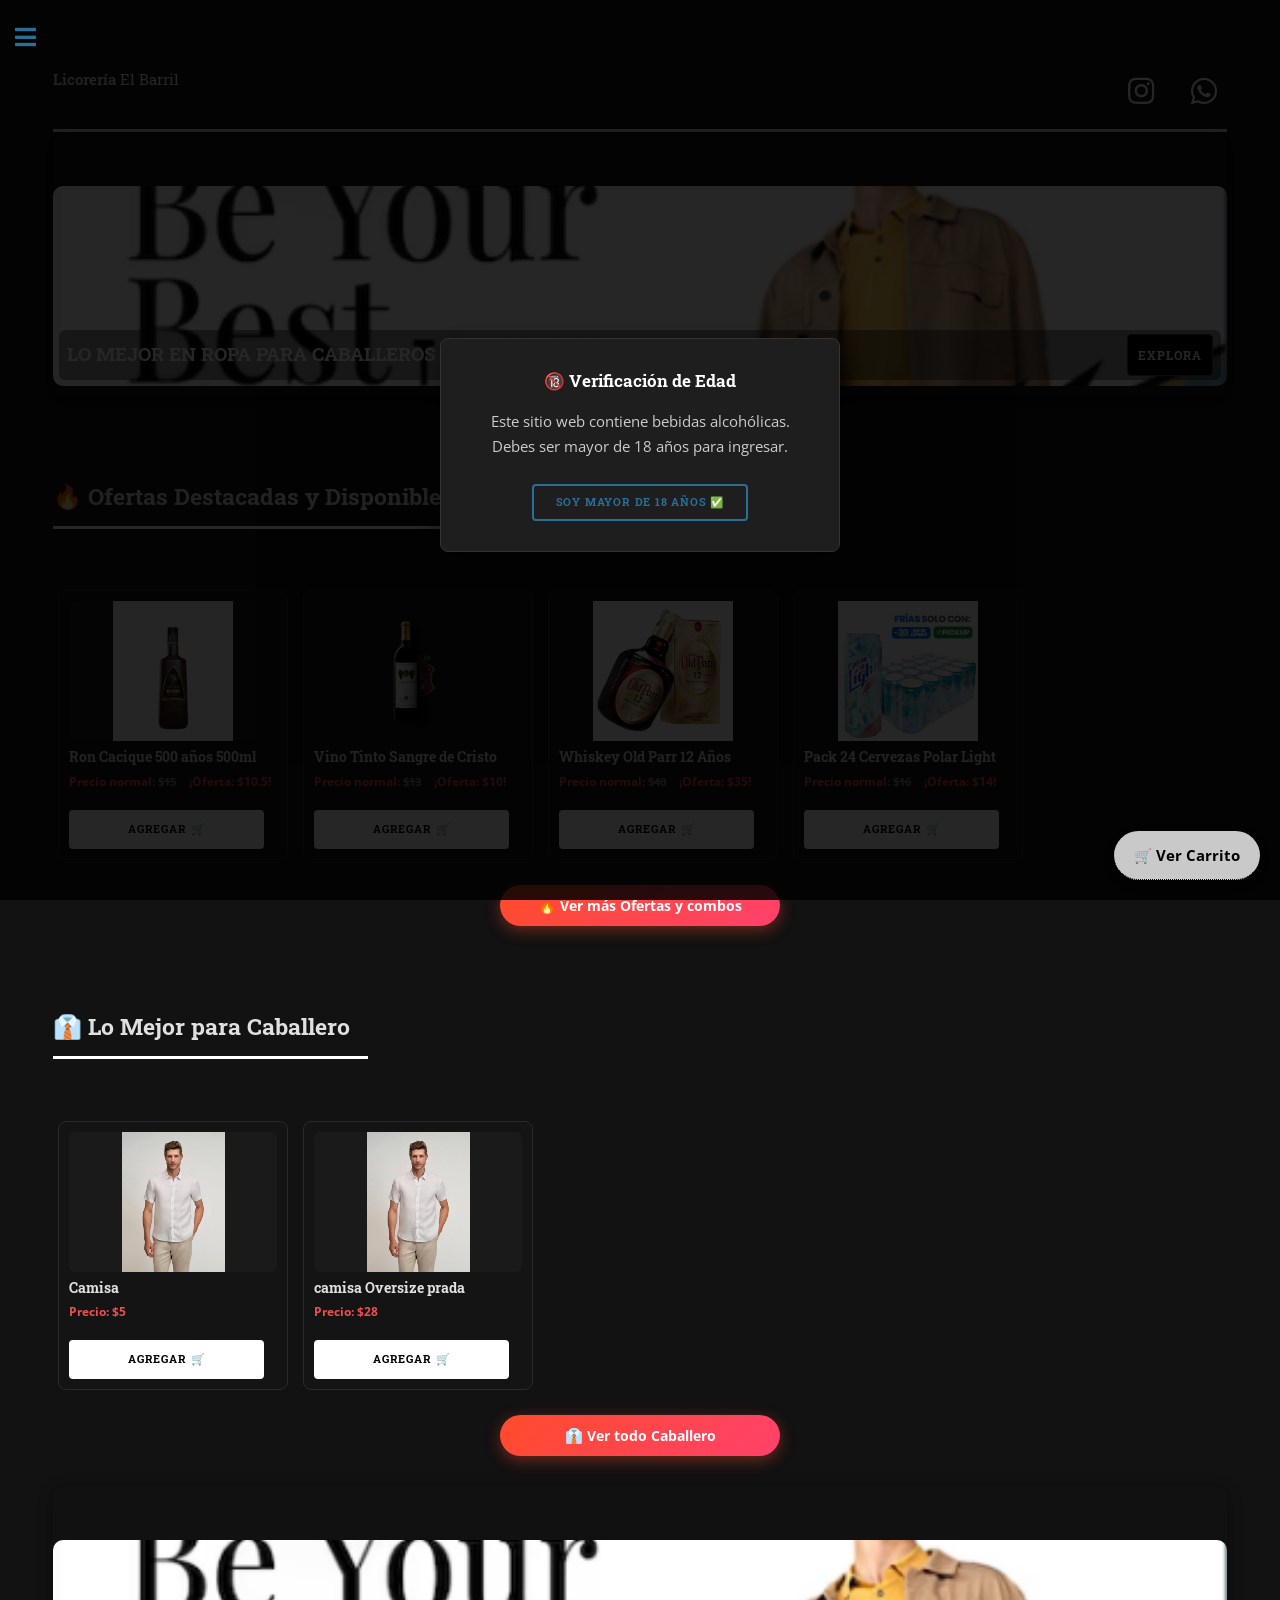
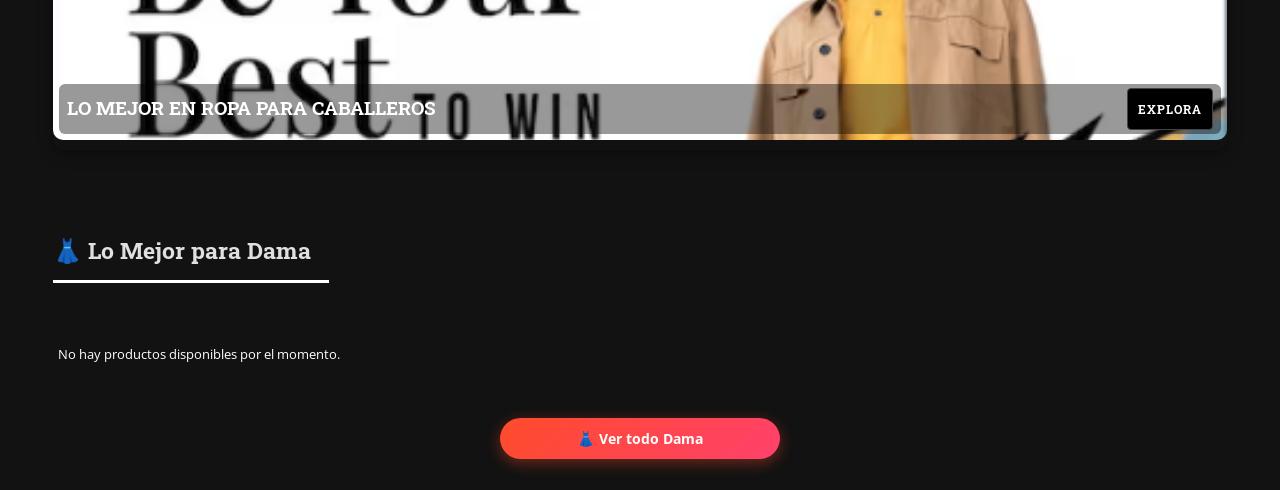
==== index.html @ e1367940 "Actualización de mi tienda" ====
<!DOCTYPE HTML>
<!--
    Editorial by HTML5 UP
    html5up.net | @ajlkn
    Free for personal and commercial use under the CCA 3.0 license (html5up.net/license)
-->
<html>
    <head>
        <title>Licorería El Barril| Catálogo Principal</title>
        <meta charset="utf-8" />
        <meta name="viewport" content="width=device-width, initial-scale=1, user-scalable=no" />
        <link rel="stylesheet" href="assets/css/main.css" />
        <link rel="stylesheet" href="assets/css/custom.css" />
    </head>
    <body class="is-preload">

        <!-- Wrapper -->
            <div id="wrapper">

                <!-- Main -->
                    <div id="main">
                        <div class="inner">

                            <!-- Header -->
                               <header id="header">
    <a href="index.html" class="logo"><strong>Licorería</strong> El Barril</a>
    <ul class="icons">
        <!-- Reemplaza el link de abajo con el de tu Instagram -->
        <li><a href="https://www.instagram.com/blledd.21/" target="_blank" class="icon brands fa-instagram"><span class="label">Instagram</span></a></li>
        <!-- Reemplaza el número con el formato internacional sin el + -->
        <li><a href="https://wa.me/584249081574" target="_blank" class="icon brands fa-whatsapp"><span class="label">WhatsApp</span></a></li>
    </ul>
</header>

                            <!-- Carrito Flotante -->
                            <a href="carrito.html" class="btn-carrito-flotante">
                                🛒 Ver Carrito
                            </a>
                              
                              <!-- bilboard banner de arriba  -->

                              <!-- Billboard Principal Desplazable -->
<section class="billboard-container" id="billboard-principal">
    <div class="billboard-track">
        <!-- Banner 1 -->
        <div class="billboard-slide">
            <img src="images/banner_camisa_uno.png" alt="Lo mejor para el hogar">
            <div class="billboard-content">
                <h2 class="billboard-titulo-personalizado">LO MEJOR EN ROPA PARA CABALLEROS</h2>
                <a href="index.html?cat=caballero-camisas" class="button billboard-btn-personalizado">EXPLORA</a>
            </div>
        </div>
        <!-- Banner 2 -->
        <div class="billboard-slide">
            <img src="images/pic02.jpg" alt="Nuevas Ofertas">
            <div class="billboard-content">
                <h2 class="billboard-titulo-personalizado">OFERTAS Y COMBOS</h2>
                <a href="#catalogo" class="button billboard-btn-personalizado">VER MÁS</a>
            </div>
        </div>
    </div>
</section>

<!-- ========================================== -->
<!-- PANEL DE FILTROS DESPLEGABLE -->
<!-- ========================================== -->
<section id="panel-filtros-categoria" style="display: none;">
    <!-- Botón para desplegar/ocultar los filtros -->
    <button id="btn-toggle-filtros">
        <span>⚙️ Filtrar resultados</span>
        <span id="icono-flecha">▼</span>
    </button>

    <!-- Contenedor interno de los selects -->
    <div id="caja-selects-filtros">
        <h3 id="titulo-categoria-activa">👕 Filtrando categoría</h3>
        <div class="filtros-grid">
            
            <!-- Filtro por Precio -->
            <div class="filtro-grupo">
                <label>Precio:</label>
                <select id="filtro-precio">
                    <option value="todos">Todos los precios</option>
                    <option value="bajo">Menos de $20</option>
                    <option value="medio">$20 - $50</option>
                    <option value="alto">Más de $50</option>
                </select>
            </div>

            <!-- Filtro por Marca -->
            <div class="filtro-grupo">
                <label>Marca:</label>
                <select id="filtro-marca">
                    <option value="todas">Todas las marcas</option>
                    <option value="zara">Zara</option>
                    <option value="nike">Nike</option>
                    <option value="levis">Levi's</option>
                </select>
            </div>

            <!-- Filtro por Color -->
            <div class="filtro-grupo">
                <label>Color:</label>
                <select id="filtro-color">
                    <option value="todos">Todos los colores</option>
                    <option value="blanco">Blanco</option>
                    <option value="negro">Negro</option>
                    <option value="azul">Azul</option>
                </select>
            </div>

        </div>
    </div>
</section>
                        
                            <!-- SECCIÓN PRINCIPAL: CATÁLOGO DE OFERTAS (Directo al grano) -->
                           <section class="seccion-carrusel-home"> 
                                <header class="major">
                                    <h2>🔥 Ofertas Destacadas y combos</h2>
                                </header>
                                <!-- Contenedor con la clase para carrusel horizontal -->
                                <div class="carrusel-productos-container">
                                    <div class="posts" id="contenedor-ofertas">
                                        <!-- Los productos se cargarán automáticamente desde render.js y productos.js -->
                                    </div>
                                </div>
                                <!-- BOTÓN DE VER MÁS -->
                                <div id="seccion-ver-mas" style="text-align: center; margin: 40px 0; display: none;">
                                    <a href="index.html?cat=ofertas" class="btn-respirar-fuerte">🔥 Ver más Ofertas y combos</a>
                                 </div>
                            </section>





                        <!-- SECCIÓN 2A: CARRUSEL DE CABALLERO -->
<section class="seccion-carrusel-home">
    <header class="major">
        <h2>👔 Lo Mejor para Caballero</h2>
    </header>
    <div class="carrusel-productos-container">
        <div class="posts" id="contenedor-caballero-camisas">
            <!-- Productos de caballero -->
        </div>
    </div>
    <div style="text-align: center; margin: 40px 0;">
        <a href="index.html?cat=caballero" class="btn-respirar-fuerte">👔 Ver todo Caballero</a>
    </div>
</section>


    <!-- Billboard Principal Desplazable SEGUNDA SECCION -->
<section class="billboard-container" id="billboard-principal">
    <div class="billboard-track">
        <!-- Banner 1 -->
        <div class="billboard-slide">
            <img src="images/banner_camisa_uno.png" alt="Lo mejor para el hogar">
            <div class="billboard-content">
                <h2 class="billboard-titulo-personalizado">LO MEJOR EN ROPA PARA CABALLEROS</h2>
                <a href="index.html?cat=caballero-camisas" class="button billboard-btn-personalizado">EXPLORA</a>
            </div>
        </div>
        <!-- Banner 2 -->
        <div class="billboard-slide">
            <img src="images/pic02.jpg" alt="Nuevas Ofertas">
            <div class="billboard-content">
                <h2 class="billboard-titulo-personalizado">OFERTAS Y COMBOS</h2>
                <a href="#catalogo" class="button billboard-btn-personalizado">VER MÁS</a>
            </div>
        </div>
    </div>
</section>

<!-- SECCIÓN 2B: CARRUSEL DE DAMA -->
<section class="seccion-carrusel-home">
    <header class="major">
        <h2>👗 Lo Mejor para Dama</h2>
    </header>
    <div class="carrusel-productos-container">
        <div class="posts" id="contenedor-dama-camisas">
            <!-- Productos de dama -->
        </div>
    </div>
    <div style="text-align: center; margin: 40px 0;">
        <a href="index.html?cat=dama" class="btn-respirar-fuerte">👗 Ver todo Dama</a>
    </div>
</section>

                        </div>
                    </div>

                    

                <!-- Sidebar -->
                    <div id="sidebar">
                        <div class="inner">

                            <!-- Search -->
                                <section id="search" class="alt">
                                    <form method="post" action="#">
                                        <input type="text" name="query" id="query" placeholder="Buscar rones, vinos, cervezas..." />
                                    </form>
                                </section>

                            <!-- Menu -->
                              <nav id="menu">
    <header class="major">
        <h2>Menú</h2>
    </header>
    <ul>
        <li><a href="index.html">Inicio / Todo</a></li>
        
        <!-- Categoría CABALLERO -->
        <li>
            <span class="opener">Caballero 👔</span>
            <ul>
                <li><a href="index.html?cat=caballero-camisas">Camisas</a></li>
                <li><a href="index.html?cat=caballero-zapatos">Zapatos</a></li>
                <li><a href="index.html?cat=caballero-sueteres">Suéteres</a></li>
                <li><a href="index.html?cat=caballero-accesorios">Accesorios</a></li>
                <li><a href="index.html?cat=caballero">Ver todo Caballero</a></li>
            </ul>
        </li>

        <!-- Categoría DAMA -->
        <li>
            <span class="opener">Dama 👗</span>
            <ul>
                <li><a href="index.html?cat=dama-camisas">Camisas / Blusas</a></li>
                <li><a href="index.html?cat=dama-zapatos">Zapatos</a></li>
                <li><a href="index.html?cat=dama-sueteres">Suéteres</a></li>
                <li><a href="index.html?cat=dama-accesorios">Accesorios</a></li>
                <li><a href="index.html?cat=dama">Ver todo Dama</a></li>
            </ul>
        </li>

        <!-- Otras Categorías -->
        <li>
            <span class="opener">Licores y Bebidas</span>
            <ul>
                <li><a href="index.html?cat=ofertas">🔥 Ofertas y Combos</a></li>
                <li><a href="index.html?cat=rones">Rones</a></li>
                <li><a href="index.html?cat=whiskeys">Whiskeys</a></li>
                <li><a href="index.html?cat=cervezas">Cervezas</a></li>
                <li><a href="index.html?cat=vinos">Vinos</a></li>
                <li><a href="index.html?cat=licores">📦 Ver todo Licores</a></li>
            </ul>
        </li>

        <li><a href="carrito.html">Ver Carrito 🛒</a></li>
    </ul>
</nav>
                            <!-- Section: Contacto Rápido -->
                               <section>
    <header class="major">
        <h2>Contacto Directo</h2>
    </header>
    <p>¿Tienes dudas? Escríbenos y te asesoramos al instante.</p>
    <ul class="contact">
        <!-- Correo -->
        <li class="icon solid fa-envelope">
            <a href="mailto:ventas@licoleria.com">ventas@licoleria.com</a>
        </li>
        <!-- Teléfono que abre WhatsApp -->
        <li class="icon solid fa-phone">
            <a href="https://wa.me/584249081574" target="_blank">+58 (424) 9081574</a>
        </li>
        <!-- Dirección que abre Google Maps -->
        <li class="icon solid fa-home">
            <a href="https://maps.app.goo.gl/TU_ENLACE_AQUI" target="_blank">
                Local Comercial, Av. Principal, Venezuela
            </a>
        </li>
    </ul>
</section>
                                
                            <!-- Footer -->
                                <footer id="footer">
                                    <p class="copyright">&copy; Licorería El Barril. Todos los derechos reservados.</p>
                                </footer>

                        </div>
                    </div>

            </div>

        <!-- Scripts -->
            <script src="assets/js/jquery.min.js"></script>
            <script src="assets/js/browser.min.js"></script>
            <script src="assets/js/breakpoints.min.js"></script>
            <script src="assets/js/util.js"></script>
            <script src="assets/js/main.js"></script>
            <script src="assets/js/productos.js"></script>
            <script src="assets/js/carrusel_pc.js"></script>
            <script src="assets/js/render.js"></script>
            <script src="assets/js/filtros.js"></script>
			<script src="assets/js/buscador.js"></script>
            <script src="assets/js/carrito.js"></script>


<!-- VENTANA MODAL DE MAYOR DE EDAD (INICIO) -->
<div id="modal-edad-inicio" class="modal-overlay" ; position: fixed; top: 0; left: 0; width: 100%; height: 100%; background: rgba(0,0,0,0.85); z-index: 9999; justify-content: center; align-items: center;">
    <div class="modal-contenido" style="background: #1e1e1e; padding: 30px; border-radius: 8px; text-align: center; max-width: 400px; width: 90%; border: 1px solid #333;">
        <h3 style="color: #fff; margin-bottom: 15px;">🔞 Verificación de Edad</h3>
        <p style="color: #ccc; font-size: 0.95rem; margin-bottom: 25px;">
            Este sitio web contiene bebidas alcohólicas. Debes ser mayor de 18 años para ingresar.
        </p>
        <button onclick="verificarEdadOk()">Soy mayor de 18 años ✅</button>
    </div>
</div>


<!-- VENTANA MODAL DE DETALLES -->
<div id="modal-producto" class="modal-overlay" style="display: none;">
    <div class="modal-contenido">
        <button id="cerrar-modal" class="btn-cerrar">&times;</button>
        <div class="modal-body-grid">
            <!-- Sección de Galería de Imágenes -->
            <div class="modal-galeria">
                <div class="modal-imagen-principal">
                   <img id="modal-img" class="img-modal-detalle" src="" alt="Producto" />
                </div>
                <!-- Contenedor para las miniaturas de otras fotos -->
                <div id="modal-miniaturas" class="modal-miniaturas-container" style="display: flex; gap: 8px; margin-top: 10px; overflow-x: auto;">
                    <!-- Las miniaturas adicionales se inyectarán aquí por JavaScript -->
                </div>
            </div>
            <!-- Sección de Información -->
            <div class="modal-info">
                <h2 id="modal-titulo"></h2>
                <p id="modal-descripcion"></p>
                <ul id="modal-detalles"></ul>
                <p id="modal-precio" class="precio-producto"></p>
                <ul class="actions">
                    <li><button id="modal-btn-comprar" class="btn-comprar">Agregar 🛒</button></li>
                </ul>
            </div>
        </div>
    </div>
</div>

    </body>
</html>
---- assets/css/main.css ----
@import url(fontawesome-all.min.css);
@import url("https://fonts.googleapis.com/css?family=Open+Sans:400,600,400italic,600italic|Roboto+Slab:400,700");
/*
	Editorial by HTML5 UP
	html5up.net | @ajlkn
	Free for personal and commercial use under the CCA 3.0 license (html5up.net/license)
*/
html, body, div, span, applet, object,
iframe, h1, h2, h3, h4, h5, h6, p, blockquote,
pre, a, abbr, acronym, address, big, cite,
code, del, dfn, em, img, ins, kbd, q, s, samp,
small, strike, strong, sub, sup, tt, var, b,
u, i, center, dl, dt, dd, ol, ul, li, fieldset,
form, label, legend, table, caption, tbody,
tfoot, thead, tr, th, td, article, aside,
canvas, details, embed, figure, figcaption,
footer, header, hgroup, menu, nav, output, ruby,
section, summary, time, mark, audio, video {
  margin: 0;
  padding: 0;
  border: 0;
  font-size: 100%;
  font: inherit;
  vertical-align: baseline; }

article, aside, details, figcaption, figure,
footer, header, hgroup, menu, nav, section {
  display: block; }

body {
  line-height: 1; }

ol, ul {
  list-style: none; }

blockquote, q {
  quotes: none; }
  blockquote:before, blockquote:after, q:before, q:after {
    content: '';
    content: none; }

table {
  border-collapse: collapse;
  border-spacing: 0; }

body {
  -webkit-text-size-adjust: none; }

mark {
  background-color: transparent;
  color: inherit; }

input::-moz-focus-inner {
  border: 0;
  padding: 0; }

input, select, textarea {
  -moz-appearance: none;
  -webkit-appearance: none;
  -ms-appearance: none;
  appearance: none; }

/* Basic */
@-ms-viewport {
  width: device-width; }

body {
  -ms-overflow-style: scrollbar; }

@media screen and (max-width: 480px) {
  html, body {
    min-width: 320px; } }

html {
  box-sizing: border-box; }

*, *:before, *:after {
  box-sizing: inherit; }

body {
  background: #121212; }
  body.is-preload *, body.is-preload *:before, body.is-preload *:after, body.is-resizing *, body.is-resizing *:before, body.is-resizing *:after {
    -moz-animation: none !important;
    -webkit-animation: none !important;
    -ms-animation: none !important;
    animation: none !important;
    -moz-transition: none !important;
    -webkit-transition: none !important;
    -ms-transition: none !important;
    transition: none !important; }

/* Type */
body, input, select, textarea {
  color: #ffffff;
  font-family: "Open Sans", sans-serif;
  font-size: 13pt;
  font-weight: 400;
  line-height: 1.65; }
  @media screen and (max-width: 1680px) {
    body, input, select, textarea {
      font-size: 11pt; } }
  @media screen and (max-width: 1280px) {
    body, input, select, textarea {
      font-size: 10pt; } }
  @media screen and (max-width: 360px) {
    body, input, select, textarea {
      font-size: 9pt; } }

a {
  -moz-transition: color 0.2s ease-in-out, border-bottom-color 0.2s ease-in-out;
  -webkit-transition: color 0.2s ease-in-out, border-bottom-color 0.2s ease-in-out;
  -ms-transition: color 0.2s ease-in-out, border-bottom-color 0.2s ease-in-out;
  transition: color 0.2s ease-in-out, border-bottom-color 0.2s ease-in-out;
  border-bottom: dotted 1px;
  color: #2a6f97;
  text-decoration: none; }
  a:hover {
    border-bottom-color: #f56a6a;
    color: #f56a6a !important; }
    a:hover strong {
      color: inherit; }

      /* Cambiar la línea superior del contenido principal a azul */
#main > div > header:first-child,
#main > .inner > header:first-child,
.box header {
    border-bottom: solid 3px #cfd8dd !important; /* O usa border-top si está arriba del todo */
}

strong, b {
  color: #e0e0e0;
  font-weight: 600; }

em, i {
  font-style: italic; }

p {
  margin: 0 0 2em 0; }

h1, h2, h3, h4, h5, h6 {
  color: #e0e0e0;
  font-family: "Roboto Slab", serif;
  font-weight: 700;
  line-height: 1.5;
  margin: 0 0 1em 0; }
  h1 a, h2 a, h3 a, h4 a, h5 a, h6 a {
    color: inherit;
    text-decoration: none;
    border-bottom: 0; }

h1 {
  font-size: 4em;
  margin: 0 0 0.5em 0;
  line-height: 1.3; }

h2 {
  font-size: 1.75em; }

h3 {
  font-size: 1.25em; }

h4 {
  font-size: 1.1em; }

h5 {
  font-size: 0.9em; }

h6 {
  font-size: 0.7em; }

@media screen and (max-width: 1680px) {
  h1 {
    font-size: 3.5em; } }

@media screen and (max-width: 980px) {
  h1 {
    font-size: 3.25em; } }

@media screen and (max-width: 736px) {
  h1 {
    font-size: 2em;
    line-height: 1.4; }
  h2 {
    font-size: 1.5em; } }

sub {
  font-size: 0.8em;
  position: relative;
  top: 0.5em; }

sup {
  font-size: 0.8em;
  position: relative;
  top: -0.5em; }

blockquote {
  border-left: solid 3px rgba(210, 215, 217, 0.75);
  font-style: italic;
  margin: 0 0 2em 0;
  padding: 0.5em 0 0.5em 2em; }

code {
  background: rgba(230, 235, 237, 0.25);
  border-radius: 0.375em;
  border: solid 1px rgba(210, 215, 217, 0.75);
  font-family: "Courier New", monospace;
  font-size: 0.9em;
  margin: 0 0.25em;
  padding: 0.25em 0.65em; }

pre {
  -webkit-overflow-scrolling: touch;
  font-family: "Courier New", monospace;
  font-size: 0.9em;
  margin: 0 0 2em 0; }
  pre code {
    display: block;
    line-height: 1.75;
    padding: 1em 1.5em;
    overflow-x: auto; }

hr {
  border: 0;
  border-bottom: solid 1px rgba(210, 215, 217, 0.75);
  margin: 2em 0; }
  hr.major {
    margin: 3em 0; }

.align-left {
  text-align: left; }

.align-center {
  text-align: center; }

.align-right {
  text-align: right; }

/* Row */
.row {
  display: flex;
  flex-wrap: wrap;
  box-sizing: border-box;
  align-items: stretch; }
  .row > * {
    box-sizing: border-box; }
  .row.gtr-uniform > * > :last-child {
    margin-bottom: 0; }
  .row.aln-left {
    justify-content: flex-start; }
  .row.aln-center {
    justify-content: center; }
  .row.aln-right {
    justify-content: flex-end; }
  .row.aln-top {
    align-items: flex-start; }
  .row.aln-middle {
    align-items: center; }
  .row.aln-bottom {
    align-items: flex-end; }
  .row > .imp {
    order: -1; }
  .row > .col-1 {
    width: 8.33333%; }
  .row > .off-1 {
    margin-left: 8.33333%; }
  .row > .col-2 {
    width: 16.66667%; }
  .row > .off-2 {
    margin-left: 16.66667%; }
  .row > .col-3 {
    width: 25%; }
  .row > .off-3 {
    margin-left: 25%; }
  .row > .col-4 {
    width: 33.33333%; }
  .row > .off-4 {
    margin-left: 33.33333%; }
  .row > .col-5 {
    width: 41.66667%; }
  .row > .off-5 {
    margin-left: 41.66667%; }
  .row > .col-6 {
    width: 50%; }
  .row > .off-6 {
    margin-left: 50%; }
  .row > .col-7 {
    width: 58.33333%; }
  .row > .off-7 {
    margin-left: 58.33333%; }
  .row > .col-8 {
    width: 66.66667%; }
  .row > .off-8 {
    margin-left: 66.66667%; }
  .row > .col-9 {
    width: 75%; }
  .row > .off-9 {
    margin-left: 75%; }
  .row > .col-10 {
    width: 83.33333%; }
  .row > .off-10 {
    margin-left: 83.33333%; }
  .row > .col-11 {
    width: 91.66667%; }
  .row > .off-11 {
    margin-left: 91.66667%; }
  .row > .col-12 {
    width: 100%; }
  .row > .off-12 {
    margin-left: 100%; }
  .row.gtr-0 {
    margin-top: 0;
    margin-left: 0em; }
    .row.gtr-0 > * {
      padding: 0 0 0 0em; }
    .row.gtr-0.gtr-uniform {
      margin-top: 0em; }
      .row.gtr-0.gtr-uniform > * {
        padding-top: 0em; }
  .row.gtr-25 {
    margin-top: 0;
    margin-left: -0.375em; }
    .row.gtr-25 > * {
      padding: 0 0 0 0.375em; }
    .row.gtr-25.gtr-uniform {
      margin-top: -0.375em; }
      .row.gtr-25.gtr-uniform > * {
        padding-top: 0.375em; }
  .row.gtr-50 {
    margin-top: 0;
    margin-left: -0.75em; }
    .row.gtr-50 > * {
      padding: 0 0 0 0.75em; }
    .row.gtr-50.gtr-uniform {
      margin-top: -0.75em; }
      .row.gtr-50.gtr-uniform > * {
        padding-top: 0.75em; }
  .row {
    margin-top: 0;
    margin-left: -1.5em; }
    .row > * {
      padding: 0 0 0 1.5em; }
    .row.gtr-uniform {
      margin-top: -1.5em; }
      .row.gtr-uniform > * {
        padding-top: 1.5em; }
  .row.gtr-150 {
    margin-top: 0;
    margin-left: -2.25em; }
    .row.gtr-150 > * {
      padding: 0 0 0 2.25em; }
    .row.gtr-150.gtr-uniform {
      margin-top: -2.25em; }
      .row.gtr-150.gtr-uniform > * {
        padding-top: 2.25em; }
  .row.gtr-200 {
    margin-top: 0;
    margin-left: -3em; }
    .row.gtr-200 > * {
      padding: 0 0 0 3em; }
    .row.gtr-200.gtr-uniform {
      margin-top: -3em; }
      .row.gtr-200.gtr-uniform > * {
        padding-top: 3em; }
  @media screen and (max-width: 1680px) {
    .row {
      display: flex;
      flex-wrap: wrap;
      box-sizing: border-box;
      align-items: stretch; }
      .row > * {
        box-sizing: border-box; }
      .row.gtr-uniform > * > :last-child {
        margin-bottom: 0; }
      .row.aln-left {
        justify-content: flex-start; }
      .row.aln-center {
        justify-content: center; }
      .row.aln-right {
        justify-content: flex-end; }
      .row.aln-top {
        align-items: flex-start; }
      .row.aln-middle {
        align-items: center; }
      .row.aln-bottom {
        align-items: flex-end; }
      .row > .imp-xlarge {
        order: -1; }
      .row > .col-1-xlarge {
        width: 8.33333%; }
      .row > .off-1-xlarge {
        margin-left: 8.33333%; }
      .row > .col-2-xlarge {
        width: 16.66667%; }
      .row > .off-2-xlarge {
        margin-left: 16.66667%; }
      .row > .col-3-xlarge {
        width: 25%; }
      .row > .off-3-xlarge {
        margin-left: 25%; }
      .row > .col-4-xlarge {
        width: 33.33333%; }
      .row > .off-4-xlarge {
        margin-left: 33.33333%; }
      .row > .col-5-xlarge {
        width: 41.66667%; }
      .row > .off-5-xlarge {
        margin-left: 41.66667%; }
      .row > .col-6-xlarge {
        width: 50%; }
      .row > .off-6-xlarge {
        margin-left: 50%; }
      .row > .col-7-xlarge {
        width: 58.33333%; }
      .row > .off-7-xlarge {
        margin-left: 58.33333%; }
      .row > .col-8-xlarge {
        width: 66.66667%; }
      .row > .off-8-xlarge {
        margin-left: 66.66667%; }
      .row > .col-9-xlarge {
        width: 75%; }
      .row > .off-9-xlarge {
        margin-left: 75%; }
      .row > .col-10-xlarge {
        width: 83.33333%; }
      .row > .off-10-xlarge {
        margin-left: 83.33333%; }
      .row > .col-11-xlarge {
        width: 91.66667%; }
      .row > .off-11-xlarge {
        margin-left: 91.66667%; }
      .row > .col-12-xlarge {
        width: 100%; }
      .row > .off-12-xlarge {
        margin-left: 100%; }
      .row.gtr-0 {
        margin-top: 0;
        margin-left: 0em; }
        .row.gtr-0 > * {
          padding: 0 0 0 0em; }
        .row.gtr-0.gtr-uniform {
          margin-top: 0em; }
          .row.gtr-0.gtr-uniform > * {
            padding-top: 0em; }
      .row.gtr-25 {
        margin-top: 0;
        margin-left: -0.375em; }
        .row.gtr-25 > * {
          padding: 0 0 0 0.375em; }
        .row.gtr-25.gtr-uniform {
          margin-top: -0.375em; }
          .row.gtr-25.gtr-uniform > * {
            padding-top: 0.375em; }
      .row.gtr-50 {
        margin-top: 0;
        margin-left: -0.75em; }
        .row.gtr-50 > * {
          padding: 0 0 0 0.75em; }
        .row.gtr-50.gtr-uniform {
          margin-top: -0.75em; }
          .row.gtr-50.gtr-uniform > * {
            padding-top: 0.75em; }
      .row {
        margin-top: 0;
        margin-left: -1.5em; }
        .row > * {
          padding: 0 0 0 1.5em; }
        .row.gtr-uniform {
          margin-top: -1.5em; }
          .row.gtr-uniform > * {
            padding-top: 1.5em; }
      .row.gtr-150 {
        margin-top: 0;
        margin-left: -2.25em; }
        .row.gtr-150 > * {
          padding: 0 0 0 2.25em; }
        .row.gtr-150.gtr-uniform {
          margin-top: -2.25em; }
          .row.gtr-150.gtr-uniform > * {
            padding-top: 2.25em; }
      .row.gtr-200 {
        margin-top: 0;
        margin-left: -3em; }
        .row.gtr-200 > * {
          padding: 0 0 0 3em; }
        .row.gtr-200.gtr-uniform {
          margin-top: -3em; }
          .row.gtr-200.gtr-uniform > * {
            padding-top: 3em; } }
  @media screen and (max-width: 1280px) {
    .row {
      display: flex;
      flex-wrap: wrap;
      box-sizing: border-box;
      align-items: stretch; }
      .row > * {
        box-sizing: border-box; }
      .row.gtr-uniform > * > :last-child {
        margin-bottom: 0; }
      .row.aln-left {
        justify-content: flex-start; }
      .row.aln-center {
        justify-content: center; }
      .row.aln-right {
        justify-content: flex-end; }
      .row.aln-top {
        align-items: flex-start; }
      .row.aln-middle {
        align-items: center; }
      .row.aln-bottom {
        align-items: flex-end; }
      .row > .imp-large {
        order: -1; }
      .row > .col-1-large {
        width: 8.33333%; }
      .row > .off-1-large {
        margin-left: 8.33333%; }
      .row > .col-2-large {
        width: 16.66667%; }
      .row > .off-2-large {
        margin-left: 16.66667%; }
      .row > .col-3-large {
        width: 25%; }
      .row > .off-3-large {
        margin-left: 25%; }
      .row > .col-4-large {
        width: 33.33333%; }
      .row > .off-4-large {
        margin-left: 33.33333%; }
      .row > .col-5-large {
        width: 41.66667%; }
      .row > .off-5-large {
        margin-left: 41.66667%; }
      .row > .col-6-large {
        width: 50%; }
      .row > .off-6-large {
        margin-left: 50%; }
      .row > .col-7-large {
        width: 58.33333%; }
      .row > .off-7-large {
        margin-left: 58.33333%; }
      .row > .col-8-large {
        width: 66.66667%; }
      .row > .off-8-large {
        margin-left: 66.66667%; }
      .row > .col-9-large {
        width: 75%; }
      .row > .off-9-large {
        margin-left: 75%; }
      .row > .col-10-large {
        width: 83.33333%; }
      .row > .off-10-large {
        margin-left: 83.33333%; }
      .row > .col-11-large {
        width: 91.66667%; }
      .row > .off-11-large {
        margin-left: 91.66667%; }
      .row > .col-12-large {
        width: 100%; }
      .row > .off-12-large {
        margin-left: 100%; }
      .row.gtr-0 {
        margin-top: 0;
        margin-left: 0em; }
        .row.gtr-0 > * {
          padding: 0 0 0 0em; }
        .row.gtr-0.gtr-uniform {
          margin-top: 0em; }
          .row.gtr-0.gtr-uniform > * {
            padding-top: 0em; }
      .row.gtr-25 {
        margin-top: 0;
        margin-left: -0.375em; }
        .row.gtr-25 > * {
          padding: 0 0 0 0.375em; }
        .row.gtr-25.gtr-uniform {
          margin-top: -0.375em; }
          .row.gtr-25.gtr-uniform > * {
            padding-top: 0.375em; }
      .row.gtr-50 {
        margin-top: 0;
        margin-left: -0.75em; }
        .row.gtr-50 > * {
          padding: 0 0 0 0.75em; }
        .row.gtr-50.gtr-uniform {
          margin-top: -0.75em; }
          .row.gtr-50.gtr-uniform > * {
            padding-top: 0.75em; }
      .row {
        margin-top: 0;
        margin-left: -1.5em; }
        .row > * {
          padding: 0 0 0 1.5em; }
        .row.gtr-uniform {
          margin-top: -1.5em; }
          .row.gtr-uniform > * {
            padding-top: 1.5em; }
      .row.gtr-150 {
        margin-top: 0;
        margin-left: -2.25em; }
        .row.gtr-150 > * {
          padding: 0 0 0 2.25em; }
        .row.gtr-150.gtr-uniform {
          margin-top: -2.25em; }
          .row.gtr-150.gtr-uniform > * {
            padding-top: 2.25em; }
      .row.gtr-200 {
        margin-top: 0;
        margin-left: -3em; }
        .row.gtr-200 > * {
          padding: 0 0 0 3em; }
        .row.gtr-200.gtr-uniform {
          margin-top: -3em; }
          .row.gtr-200.gtr-uniform > * {
            padding-top: 3em; } }
  @media screen and (max-width: 980px) {
    .row {
      display: flex;
      flex-wrap: wrap;
      box-sizing: border-box;
      align-items: stretch; }
      .row > * {
        box-sizing: border-box; }
      .row.gtr-uniform > * > :last-child {
        margin-bottom: 0; }
      .row.aln-left {
        justify-content: flex-start; }
      .row.aln-center {
        justify-content: center; }
      .row.aln-right {
        justify-content: flex-end; }
      .row.aln-top {
        align-items: flex-start; }
      .row.aln-middle {
        align-items: center; }
      .row.aln-bottom {
        align-items: flex-end; }
      .row > .imp-medium {
        order: -1; }
      .row > .col-1-medium {
        width: 8.33333%; }
      .row > .off-1-medium {
        margin-left: 8.33333%; }
      .row > .col-2-medium {
        width: 16.66667%; }
      .row > .off-2-medium {
        margin-left: 16.66667%; }
      .row > .col-3-medium {
        width: 25%; }
      .row > .off-3-medium {
        margin-left: 25%; }
      .row > .col-4-medium {
        width: 33.33333%; }
      .row > .off-4-medium {
        margin-left: 33.33333%; }
      .row > .col-5-medium {
        width: 41.66667%; }
      .row > .off-5-medium {
        margin-left: 41.66667%; }
      .row > .col-6-medium {
        width: 50%; }
      .row > .off-6-medium {
        margin-left: 50%; }
      .row > .col-7-medium {
        width: 58.33333%; }
      .row > .off-7-medium {
        margin-left: 58.33333%; }
      .row > .col-8-medium {
        width: 66.66667%; }
      .row > .off-8-medium {
        margin-left: 66.66667%; }
      .row > .col-9-medium {
        width: 75%; }
      .row > .off-9-medium {
        margin-left: 75%; }
      .row > .col-10-medium {
        width: 83.33333%; }
      .row > .off-10-medium {
        margin-left: 83.33333%; }
      .row > .col-11-medium {
        width: 91.66667%; }
      .row > .off-11-medium {
        margin-left: 91.66667%; }
      .row > .col-12-medium {
        width: 100%; }
      .row > .off-12-medium {
        margin-left: 100%; }
      .row.gtr-0 {
        margin-top: 0;
        margin-left: 0em; }
        .row.gtr-0 > * {
          padding: 0 0 0 0em; }
        .row.gtr-0.gtr-uniform {
          margin-top: 0em; }
          .row.gtr-0.gtr-uniform > * {
            padding-top: 0em; }
      .row.gtr-25 {
        margin-top: 0;
        margin-left: -0.375em; }
        .row.gtr-25 > * {
          padding: 0 0 0 0.375em; }
        .row.gtr-25.gtr-uniform {
          margin-top: -0.375em; }
          .row.gtr-25.gtr-uniform > * {
            padding-top: 0.375em; }
      .row.gtr-50 {
        margin-top: 0;
        margin-left: -0.75em; }
        .row.gtr-50 > * {
          padding: 0 0 0 0.75em; }
        .row.gtr-50.gtr-uniform {
          margin-top: -0.75em; }
          .row.gtr-50.gtr-uniform > * {
            padding-top: 0.75em; }
      .row {
        margin-top: 0;
        margin-left: -1.5em; }
        .row > * {
          padding: 0 0 0 1.5em; }
        .row.gtr-uniform {
          margin-top: -1.5em; }
          .row.gtr-uniform > * {
            padding-top: 1.5em; }
      .row.gtr-150 {
        margin-top: 0;
        margin-left: -2.25em; }
        .row.gtr-150 > * {
          padding: 0 0 0 2.25em; }
        .row.gtr-150.gtr-uniform {
          margin-top: -2.25em; }
          .row.gtr-150.gtr-uniform > * {
            padding-top: 2.25em; }
      .row.gtr-200 {
        margin-top: 0;
        margin-left: -3em; }
        .row.gtr-200 > * {
          padding: 0 0 0 3em; }
        .row.gtr-200.gtr-uniform {
          margin-top: -3em; }
          .row.gtr-200.gtr-uniform > * {
            padding-top: 3em; } }
  @media screen and (max-width: 736px) {
    .row {
      display: flex;
      flex-wrap: wrap;
      box-sizing: border-box;
      align-items: stretch; }
      .row > * {
        box-sizing: border-box; }
      .row.gtr-uniform > * > :last-child {
        margin-bottom: 0; }
      .row.aln-left {
        justify-content: flex-start; }
      .row.aln-center {
        justify-content: center; }
      .row.aln-right {
        justify-content: flex-end; }
      .row.aln-top {
        align-items: flex-start; }
      .row.aln-middle {
        align-items: center; }
      .row.aln-bottom {
        align-items: flex-end; }
      .row > .imp-small {
        order: -1; }
      .row > .col-1-small {
        width: 8.33333%; }
      .row > .off-1-small {
        margin-left: 8.33333%; }
      .row > .col-2-small {
        width: 16.66667%; }
      .row > .off-2-small {
        margin-left: 16.66667%; }
      .row > .col-3-small {
        width: 25%; }
      .row > .off-3-small {
        margin-left: 25%; }
      .row > .col-4-small {
        width: 33.33333%; }
      .row > .off-4-small {
        margin-left: 33.33333%; }
      .row > .col-5-small {
        width: 41.66667%; }
      .row > .off-5-small {
        margin-left: 41.66667%; }
      .row > .col-6-small {
        width: 50%; }
      .row > .off-6-small {
        margin-left: 50%; }
      .row > .col-7-small {
        width: 58.33333%; }
      .row > .off-7-small {
        margin-left: 58.33333%; }
      .row > .col-8-small {
        width: 66.66667%; }
      .row > .off-8-small {
        margin-left: 66.66667%; }
      .row > .col-9-small {
        width: 75%; }
      .row > .off-9-small {
        margin-left: 75%; }
      .row > .col-10-small {
        width: 83.33333%; }
      .row > .off-10-small {
        margin-left: 83.33333%; }
      .row > .col-11-small {
        width: 91.66667%; }
      .row > .off-11-small {
        margin-left: 91.66667%; }
      .row > .col-12-small {
        width: 100%; }
      .row > .off-12-small {
        margin-left: 100%; }
      .row.gtr-0 {
        margin-top: 0;
        margin-left: 0em; }
        .row.gtr-0 > * {
          padding: 0 0 0 0em; }
        .row.gtr-0.gtr-uniform {
          margin-top: 0em; }
          .row.gtr-0.gtr-uniform > * {
            padding-top: 0em; }
      .row.gtr-25 {
        margin-top: 0;
        margin-left: -0.375em; }
        .row.gtr-25 > * {
          padding: 0 0 0 0.375em; }
        .row.gtr-25.gtr-uniform {
          margin-top: -0.375em; }
          .row.gtr-25.gtr-uniform > * {
            padding-top: 0.375em; }
      .row.gtr-50 {
        margin-top: 0;
        margin-left: -0.75em; }
        .row.gtr-50 > * {
          padding: 0 0 0 0.75em; }
        .row.gtr-50.gtr-uniform {
          margin-top: -0.75em; }
          .row.gtr-50.gtr-uniform > * {
            padding-top: 0.75em; }
      .row {
        margin-top: 0;
        margin-left: -1.5em; }
        .row > * {
          padding: 0 0 0 1.5em; }
        .row.gtr-uniform {
          margin-top: -1.5em; }
          .row.gtr-uniform > * {
            padding-top: 1.5em; }
      .row.gtr-150 {
        margin-top: 0;
        margin-left: -2.25em; }
        .row.gtr-150 > * {
          padding: 0 0 0 2.25em; }
        .row.gtr-150.gtr-uniform {
          margin-top: -2.25em; }
          .row.gtr-150.gtr-uniform > * {
            padding-top: 2.25em; }
      .row.gtr-200 {
        margin-top: 0;
        margin-left: -3em; }
        .row.gtr-200 > * {
          padding: 0 0 0 3em; }
        .row.gtr-200.gtr-uniform {
          margin-top: -3em; }
          .row.gtr-200.gtr-uniform > * {
            padding-top: 3em; } }
  @media screen and (max-width: 480px) {
    .row {
      display: flex;
      flex-wrap: wrap;
      box-sizing: border-box;
      align-items: stretch; }
      .row > * {
        box-sizing: border-box; }
      .row.gtr-uniform > * > :last-child {
        margin-bottom: 0; }
      .row.aln-left {
        justify-content: flex-start; }
      .row.aln-center {
        justify-content: center; }
      .row.aln-right {
        justify-content: flex-end; }
      .row.aln-top {
        align-items: flex-start; }
      .row.aln-middle {
        align-items: center; }
      .row.aln-bottom {
        align-items: flex-end; }
      .row > .imp-xsmall {
        order: -1; }
      .row > .col-1-xsmall {
        width: 8.33333%; }
      .row > .off-1-xsmall {
        margin-left: 8.33333%; }
      .row > .col-2-xsmall {
        width: 16.66667%; }
      .row > .off-2-xsmall {
        margin-left: 16.66667%; }
      .row > .col-3-xsmall {
        width: 25%; }
      .row > .off-3-xsmall {
        margin-left: 25%; }
      .row > .col-4-xsmall {
        width: 33.33333%; }
      .row > .off-4-xsmall {
        margin-left: 33.33333%; }
      .row > .col-5-xsmall {
        width: 41.66667%; }
      .row > .off-5-xsmall {
        margin-left: 41.66667%; }
      .row > .col-6-xsmall {
        width: 50%; }
      .row > .off-6-xsmall {
        margin-left: 50%; }
      .row > .col-7-xsmall {
        width: 58.33333%; }
      .row > .off-7-xsmall {
        margin-left: 58.33333%; }
      .row > .col-8-xsmall {
        width: 66.66667%; }
      .row > .off-8-xsmall {
        margin-left: 66.66667%; }
      .row > .col-9-xsmall {
        width: 75%; }
      .row > .off-9-xsmall {
        margin-left: 75%; }
      .row > .col-10-xsmall {
        width: 83.33333%; }
      .row > .off-10-xsmall {
        margin-left: 83.33333%; }
      .row > .col-11-xsmall {
        width: 91.66667%; }
      .row > .off-11-xsmall {
        margin-left: 91.66667%; }
      .row > .col-12-xsmall {
        width: 100%; }
      .row > .off-12-xsmall {
        margin-left: 100%; }
      .row.gtr-0 {
        margin-top: 0;
        margin-left: 0em; }
        .row.gtr-0 > * {
          padding: 0 0 0 0em; }
        .row.gtr-0.gtr-uniform {
          margin-top: 0em; }
          .row.gtr-0.gtr-uniform > * {
            padding-top: 0em; }
      .row.gtr-25 {
        margin-top: 0;
        margin-left: -0.375em; }
        .row.gtr-25 > * {
          padding: 0 0 0 0.375em; }
        .row.gtr-25.gtr-uniform {
          margin-top: -0.375em; }
          .row.gtr-25.gtr-uniform > * {
            padding-top: 0.375em; }
      .row.gtr-50 {
        margin-top: 0;
        margin-left: -0.75em; }
        .row.gtr-50 > * {
          padding: 0 0 0 0.75em; }
        .row.gtr-50.gtr-uniform {
          margin-top: -0.75em; }
          .row.gtr-50.gtr-uniform > * {
            padding-top: 0.75em; }
      .row {
        margin-top: 0;
        margin-left: -1.5em; }
        .row > * {
          padding: 0 0 0 1.5em; }
        .row.gtr-uniform {
          margin-top: -1.5em; }
          .row.gtr-uniform > * {
            padding-top: 1.5em; }
      .row.gtr-150 {
        margin-top: 0;
        margin-left: -2.25em; }
        .row.gtr-150 > * {
          padding: 0 0 0 2.25em; }
        .row.gtr-150.gtr-uniform {
          margin-top: -2.25em; }
          .row.gtr-150.gtr-uniform > * {
            padding-top: 2.25em; }
      .row.gtr-200 {
        margin-top: 0;
        margin-left: -3em; }
        .row.gtr-200 > * {
          padding: 0 0 0 3em; }
        .row.gtr-200.gtr-uniform {
          margin-top: -3em; }
          .row.gtr-200.gtr-uniform > * {
            padding-top: 3em; } }
 /* --- ESTILOS PERSONALIZADOS PARA boton de CARRITO --- */
.btn-carrito-flotante {
    position: fixed;
    bottom: 20px;
    right: 20px;
    background-color: #c9c9c9; /* El color blanco/gris elegante de la plantilla */
    color: #000000!important;
    padding: 12px 20px;
    border-radius: 50px; /* ¡Esto lo vuelve completamente redondo/ovalado de los lados! */
    font-size: 1.1em; /* Letras un poco más grandes para que destaquen */
    font-weight: bold;
    box-shadow: 0 4px 10px rgba(0,0,0,0.3);
    z-index: 9999; /* Para que siempre flote por encima de todo */
    text-decoration: none;
    transition: 0.3s;
}

.btn-carrito-flotante:hover {
    background-color: #e55656;
    transform: scale(1.05); /* Pequeño efecto de zoom al pasar el mouse */
}


/* --- ESTILOS PERSONALIZADOS PARA LA TIENDA Y BOTONES(agregar al carrito) --- */

/* Precio destacado del producto */
.precio-producto {
    font-weight: bold;
    color: rgb(236, 79, 79); /* El color rojo/naranja elegante de la plantilla */
    font-size: 1.2em; /* Letra un poco más grande */
    margin-bottom: 0.8em;
}



/* --- BOTONES DE ACCIÓN PRINCIPALES (WhatsApp / Seguir comprando) --- */
.btn-comprar-wa, .btn-seguir {
    display: inline-flex !important;
    align-items: center !important;
    justify-content: center !important;
    padding: 0.6em 1.5em !important;
    border-radius: 50px !important;
    font-size: 1em !important;
    gap: 8px !important;
    transition: 0.2s ease;
    border: 2px solid #ffffff !important;
    cursor: pointer;
}
/* --- botones de html de carrito para pedir por ws o seguir comprando --- */
.btn-comprar-wa { background-color: #050404 !important; color: #ffffff !important; box-shadow: none !important; }
.btn-seguir { background-color: #6c757d !important; color: #050505 !important; }

.btn-comprar-wa:hover, .btn-seguir:hover {
    transform: translateY(-2px);
    opacity: 0.9;
}

/* --- CONTROL DE CANTIDAD EN LÍNEA para el html de carrito  --- */
.control-cantidad {
    display: flex !important;
    flex-direction: row !important;
    align-items: center !important;
    justify-content: center !important;
    gap: 10px !important;
}

.btn-restar, .btn-sumar {
    width: 35px !important;
    height: 35px !important;
    display: flex !important;
    align-items: center !important;
    justify-content: center !important;
    font-size: 1.2em !important;
    font-weight: bold !important;
    border-radius: 8px !important;
    cursor: pointer !important;
    border: none !important;
    outline: none !important;
    box-shadow: none !important;
    color: white !important;
}

.btn-restar { background-color: #686868 !important; }
.btn-restar:hover { background-color: #c9302c !important; }

.btn-sumar { background-color: #080808!important; }
.btn-sumar:hover { background-color: #449d44 !important; }

.numero-cantidad {
    font-weight: bold;
    font-size: 1.1em;
    color: #ffffff;
    min-width: 25px;
    text-align: center;
}

/* --- BOTÓN ELIMINAR (PAPELERA) --- */
.btn-eliminar {
    background-color: #c4c0c0 !important;
    color: #ffffff !important;
    border: none !important;
    padding: 8px 12px !important;
    border-radius: 8px !important;
    cursor: pointer !important;
    font-size: 1em !important;
    transition: transform 0.1s;
    outline: none !important;
    box-shadow: none !important;
}

.btn-eliminar:hover {
    background-color: #c4c1c1 !important;
    transform: scale(1.05);
}

/* --- ESTILOS DE LA TABLA --- */
#tabla-carrito-container table.alt th {
    color: #ffffff !important;
    background-color: #3b3b3b !important;
}

#tabla-carrito-container table.alt td {
    color: #e0e0e0 !important;
    vertical-align: middle !important;
}

#tabla-carrito-container table.alt tfoot td {
    color: #ffffff !important;
    background-color: #2a2a2a !important;
}

/* Asegurar que la columna de acciones esté centrada */
#tabla-carrito-container table.alt td:nth-child(5),
#tabla-carrito-container table.alt th:nth-child(5) {
    text-align: center !important;
}

.precio-tachado {
    text-decoration: line-through;
    color: #888;
    margin-right: 10px;
    font-size: 0.9em;
}

.precio-oferta {
    color: #e74c3c; /* Un color llamativo como rojo o verde */
    font-weight: bold;
}



/* Estilo profesional para el botón de envío de ws cuando va a mandar el mensaje */
.btn-enviar-wsp {
    width: 100% !important;            /* Ocupa todo el ancho */
    margin-top: 20px !important;       /* Espacio superior */
    padding: 15px !important;          /* Altura del botón */
    background-color: #202444 !important; /* Verde característico de WhatsApp */
    color: white !important;           /* Texto en blanco */
      border:2px solid #1e2341 !important;;
    border-radius: 8px !important;     /* Bordes redondeados */
    font-size: 16px !important;
    font-weight: bold !important;
    cursor: pointer !important;
    text-align: center !important;     /* Asegura que el texto esté centrado */
    display: flex !important;          /* Flexbox para alinear contenido */
    justify-content: center !important; /* Centrado horizontal */
    align-items: center !important;    /* Centrado vertical */
    transition: background 0.3s ease !important; /* Efecto suave al pasar el mouse */
    outline: none !important; /* Quita cualquier enfoque o marco externo */
    box-shadow: none !important; /* Quita sombras azules de selección */
    
}

.btn-enviar-wsp:hover {
    background-color: #ffffff; /* Verde más oscuro al pasar el cursor */
}


/* Estilo base y animación de "respiración" para el botón Ver Más ofertas */
.btn-respirar-fuerte {
    background: linear-gradient(135deg, #ff4b2b, #ff416c) !important; /* Color degradado (puedes cambiarlo) */
    color: #ffffff !important; /* Texto blanco obligado */
    padding: 14px 28px !important;
    border-radius: 30px !important;
    font-weight: bold !important;
    text-decoration: none !important;
    display: inline-block !important;
    box-shadow: 0 4px 15px rgba(255, 75, 43, 0.4) !important;
    animation: latido 2s infinite ease-in-out !important;
    border: none !important;
}
/* Efecto al pasar el mouse por encima */
.btn-respirar:hover {
    transform: scale(1.05);
    animation: none; /* Se detiene la respiración al tocarlo para que responda fluido */
}

/* Animación de respiración forzada para asegurar que funcione */
@keyframes latido {
    0% { transform: scale(1); }
    50% { transform: scale(1.05); }
    100% { transform: scale(1); }
}

.btn-respirar-fuerte {
    animation: latido 2s infinite ease-in-out !important;
    display: inline-block !important;
}

/* --- IGUALAR TAMAÑO DE LOS BOTONES "VER MÁS" --- */
.btn-respirar-fuerte {
    display: inline-block !important;
    width: 280px !important;    /* Todos los botones medirán 280px de ancho */
    max-width: 90% !important;  /* Por si la pantalla es muy pequeña */
    text-align: center !important;
    box-sizing: border-box !important;
    padding: 12px 20px !important;
    font-size: 0.9rem !important;
    white-space: normal !important; /* Permite que el texto salte de línea si es necesario */
    line-height: 1.2 !important;
}
/* Forzar que los inputs del modal tengan texto negro y sean visibles */
#modal-whatsapp input, 
#modal-whatsapp select {
    color: #000000 !important; /* Texto negro */
    background-color: #ffffff !important; /* Fondo blanco */
    border: 1px solid #ccc !important;
    padding: 10px !important;
    font-size: 16px !important; /* Asegura legibilidad */
}

/* Etiquetas del formulario */
#modal-whatsapp label {
    color: #ffffff !important; /* Etiquetas blancas para que resalten */
}

/* Section/Article */
section.special, article.special {
  text-align: center; }

header p {
  font-family: "Roboto Slab", serif;
  font-size: 1em;
  font-weight: 400;
  letter-spacing: 0.075em;
  margin-top: -0.5em;
  text-transform: uppercase; }

header.major > :last-child {
  border-bottom: solid 3px #ffffff;
  display: inline-block;
  margin: 0 0 2em 0;
  padding: 0 0.75em 0.5em 0; }

header.main > :last-child {
  margin: 0 0 1em 0; }

/* Form */
form {
  margin: 0 0 2em 0; }

label {
  color: #3d4449;
  display: block;
  font-size: 0.9em;
  font-weight: 600;
  margin: 0 0 1em 0; }

input[type="text"],
input[type="password"],
input[type="email"],
input[type="tel"],
input[type="search"],
input[type="url"],
select,
textarea {
  -moz-appearance: none;
  -webkit-appearance: none;
  -ms-appearance: none;
  appearance: none;
  background: #ffffff;
  border-radius: 0.375em;
  border: none;
  border: solid 1px rgba(210, 215, 217, 0.75);
  color: inherit;
  display: block;
  outline: 0;
  padding: 0 1em;
  text-decoration: none;
  width: 100%; }
  input[type="text"]:invalid,
  input[type="password"]:invalid,
  input[type="email"]:invalid,
  input[type="tel"]:invalid,
  input[type="search"]:invalid,
  input[type="url"]:invalid,
  select:invalid,
  textarea:invalid {
    box-shadow: none; }
  input[type="text"]:focus,
  input[type="password"]:focus,
  input[type="email"]:focus,
  input[type="tel"]:focus,
  input[type="search"]:focus,
  input[type="url"]:focus,
  select:focus,
  textarea:focus {
    border-color: #f56a6a;
    box-shadow: 0 0 0 1px #f56a6a; }

select {
  background-image: url("data:image/svg+xml;charset=utf8,%3Csvg xmlns='http://www.w3.org/2000/svg' width='40' height='40' preserveAspectRatio='none' viewBox='0 0 40 40'%3E%3Cpath d='M9.4,12.3l10.4,10.4l10.4-10.4c0.2-0.2,0.5-0.4,0.9-0.4c0.3,0,0.6,0.1,0.9,0.4l3.3,3.3c0.2,0.2,0.4,0.5,0.4,0.9 c0,0.4-0.1,0.6-0.4,0.9L20.7,31.9c-0.2,0.2-0.5,0.4-0.9,0.4c-0.3,0-0.6-0.1-0.9-0.4L4.3,17.3c-0.2-0.2-0.4-0.5-0.4-0.9 c0-0.4,0.1-0.6,0.4-0.9l3.3-3.3c0.2-0.2,0.5-0.4,0.9-0.4S9.1,12.1,9.4,12.3z' fill='rgba(210, 215, 217, 0.75)' /%3E%3C/svg%3E");
  background-size: 1.25em;
  background-repeat: no-repeat;
  background-position: calc(100% - 1em) center;
  height: 2.75em;
  padding-right: 2.75em;
  text-overflow: ellipsis; }
  select option {
    color: #3d4449;
    background: #ffffff; }
  select:focus::-ms-value {
    background-color: transparent; }
  select::-ms-expand {
    display: none; }

input[type="text"],
input[type="password"],
input[type="email"],
input[type="tel"],
input[type="search"],
input[type="url"],
select {
  height: 2.75em; }

textarea {
  padding: 0.75em 1em; }

input[type="checkbox"],
input[type="radio"] {
  -moz-appearance: none;
  -webkit-appearance: none;
  -ms-appearance: none;
  appearance: none;
  display: block;
  float: left;
  margin-right: -2em;
  opacity: 0;
  width: 1em;
  z-index: -1; }
  input[type="checkbox"] + label,
  input[type="radio"] + label {
    text-decoration: none;
    color: #7f888f;
    cursor: pointer;
    display: inline-block;
    font-size: 1em;
    font-weight: 400;
    padding-left: 2.4em;
    padding-right: 0.75em;
    position: relative; }
    input[type="checkbox"] + label:before,
    input[type="radio"] + label:before {
      -moz-osx-font-smoothing: grayscale;
      -webkit-font-smoothing: antialiased;
      display: inline-block;
      font-style: normal;
      font-variant: normal;
      text-rendering: auto;
      line-height: 1;
      text-transform: none !important;
      font-family: 'Font Awesome 5 Free';
      font-weight: 900; }
    input[type="checkbox"] + label:before,
    input[type="radio"] + label:before {
      background: #ffffff;
      border-radius: 0.375em;
      border: solid 1px rgba(210, 215, 217, 0.75);
      content: '';
      display: inline-block;
      font-size: 0.8em;
      height: 2.0625em;
      left: 0;
      line-height: 2.0625em;
      position: absolute;
      text-align: center;
      top: 0;
      width: 2.0625em; }
  input[type="checkbox"]:checked + label:before,
  input[type="radio"]:checked + label:before {
    background: #3d4449;
    border-color: #3d4449;
    color: #ffffff;
    content: '\f00c'; }
  input[type="checkbox"]:focus + label:before,
  input[type="radio"]:focus + label:before {
    border-color: #f56a6a;
    box-shadow: 0 0 0 1px #f56a6a; }

input[type="checkbox"] + label:before {
  border-radius: 0.375em; }

input[type="radio"] + label:before {
  border-radius: 100%; }

::-webkit-input-placeholder {
  color: #9fa3a6 !important;
  opacity: 1.0; }

:-moz-placeholder {
  color: #9fa3a6 !important;
  opacity: 1.0; }

::-moz-placeholder {
  color: #9fa3a6 !important;
  opacity: 1.0; }

:-ms-input-placeholder {
  color: #9fa3a6 !important;
  opacity: 1.0; }

/* Box */
.box {
  border-radius: 0.375em;
  border: solid 1px rgba(210, 215, 217, 0.75);
  margin-bottom: 2em;
  padding: 1.5em; }
  .box > :last-child,
  .box > :last-child > :last-child,
  .box > :last-child > :last-child > :last-child {
    margin-bottom: 0; }
  .box.alt {
    border: 0;
    border-radius: 0;
    padding: 0; }

/* Icon */
.icon {
  text-decoration: none;
  border-bottom: none;
  position: relative; }
  .icon:before {
    -moz-osx-font-smoothing: grayscale;
    -webkit-font-smoothing: antialiased;
    display: inline-block;
    font-style: normal;
    font-variant: normal;
    text-rendering: auto;
    line-height: 1;
    text-transform: none !important;
    font-family: 'Font Awesome 5 Free';
    font-weight: 400; }
  .icon > .label {
    display: none; }
  .icon:before {
    line-height: inherit; }
  .icon.solid:before {
    font-weight: 900; }
  .icon.brands:before {
    font-family: 'Font Awesome 5 Brands'; }

/* Image */
.image {
  border-radius: 0.375em;
  border: 0;
  display: inline-block;
  position: relative; }
  .image img {
    border-radius: 0.375em;
    display: block; }
  .image.left, .image.right {
    max-width: 40%; }
    .image.left img, .image.right img {
      width: 100%; }
  .image.left {
    float: left;
    padding: 0 1.5em 1em 0;
    top: 0.25em; }
  .image.right {
    float: right;
    padding: 0 0 1em 1.5em;
    top: 0.25em; }
  .image.fit {
    display: block;
    margin: 0 0 2em 0;
    width: 100%; }
    .image.fit img {
      width: 100%; }
  .image.main {
    display: block;
    margin: 0 0 3em 0;
    width: 100%; }
    .image.main img {
      width: 100%; }

a.image {
  overflow: hidden; }
  a.image img {
    -moz-transition: -moz-transform 0.2s ease;
    -webkit-transition: -webkit-transform 0.2s ease;
    -ms-transition: -ms-transform 0.2s ease;
    transition: transform 0.2s ease; }
  a.image:hover img {
    -moz-transform: scale(1.075);
    -webkit-transform: scale(1.075);
    -ms-transform: scale(1.075);
    transform: scale(1.075); }

/* List */
ol {
  list-style: decimal;
  margin: 0 0 2em 0;
  padding-left: 1.25em; }
  ol li {
    padding-left: 0.25em; }

ul {
  list-style: disc;
  margin: 0 0 2em 0;
  padding-left: 1em; }
  ul li {
    padding-left: 0.5em; }
  ul.alt {
    list-style: none;
    padding-left: 0; }
    ul.alt li {
      border-top: solid 1px rgba(210, 215, 217, 0.75);
      padding: 0.5em 0; }
      ul.alt li:first-child {
        border-top: 0;
        padding-top: 0; }

dl {
  margin: 0 0 2em 0; }
  dl dt {
    display: block;
    font-weight: 600;
    margin: 0 0 1em 0; }
  dl dd {
    margin-left: 2em; }

/* Actions */
ul.actions {
  display: -moz-flex;
  display: -webkit-flex;
  display: -ms-flex;
  display: flex;
  cursor: default;
  list-style: none;
  margin-left: -1em;
  padding-left: 0; }
  ul.actions li {
    padding: 0 0 0 1em;
    vertical-align: middle; }
  ul.actions.special {
    -moz-justify-content: center;
    -webkit-justify-content: center;
    -ms-justify-content: center;
    justify-content: center;
    width: 100%;
    margin-left: 0; }
    ul.actions.special li:first-child {
      padding-left: 0; }
  ul.actions.stacked {
    -moz-flex-direction: column;
    -webkit-flex-direction: column;
    -ms-flex-direction: column;
    flex-direction: column;
    margin-left: 0; }
    ul.actions.stacked li {
      padding: 1.3em 0 0 0; }
      ul.actions.stacked li:first-child {
        padding-top: 0; }
  ul.actions.fit {
    width: calc(100% + 1em); }
    ul.actions.fit li {
      -moz-flex-grow: 1;
      -webkit-flex-grow: 1;
      -ms-flex-grow: 1;
      flex-grow: 1;
      -moz-flex-shrink: 1;
      -webkit-flex-shrink: 1;
      -ms-flex-shrink: 1;
      flex-shrink: 1;
      width: 100%; }
      ul.actions.fit li > * {
        width: 100%; }
    ul.actions.fit.stacked {
      width: 100%; }

/* Icons */
ul.icons {
  cursor: default;
  list-style: none;
  padding-left: 0; }
  ul.icons li {
    display: inline-block;
    padding: 0 1em 0 0; }
    ul.icons li:last-child {
      padding-right: 0; }
    ul.icons li .icon {
      color: inherit; }
      ul.icons li .icon:before {
        font-size: 1.25em; }

/* Contact */
ul.contact {
  list-style: none;
  padding: 0; }
  ul.contact li {
    text-decoration: none;
    border-top: solid 1px rgba(210, 215, 217, 0.75);
    margin: 1.5em 0 0 0;
    padding: 1.5em 0 0 3em;
    position: relative; }
    ul.contact li:before {
      -moz-osx-font-smoothing: grayscale;
      -webkit-font-smoothing: antialiased;
      display: inline-block;
      font-style: normal;
      font-variant: normal;
      text-rendering: auto;
      line-height: 1;
      text-transform: none !important;
      font-family: 'Font Awesome 5 Free';
      font-weight: 400; }
    ul.contact li:before {
      color: #5e5e5e;
      display: inline-block;
      font-size: 1.5em;
      height: 1.125em;
      left: 0;
      line-height: 1.125em;
      position: absolute;
      text-align: center;
      top: 1em;
      width: 1.5em; }
    ul.contact li:first-child {
      border-top: 0;
      margin-top: 0;
      padding-top: 0; }
      ul.contact li:first-child:before {
        top: 0; }
    ul.contact li a {
      color: inherit; }

/* Pagination */
ul.pagination {
  cursor: default;
  list-style: none;
  padding-left: 0; }
  ul.pagination li {
    display: inline-block;
    padding-left: 0;
    vertical-align: middle; }
    ul.pagination li > .page {
      -moz-transition: background-color 0.2s ease-in-out, color 0.2s ease-in-out;
      -webkit-transition: background-color 0.2s ease-in-out, color 0.2s ease-in-out;
      -ms-transition: background-color 0.2s ease-in-out, color 0.2s ease-in-out;
      transition: background-color 0.2s ease-in-out, color 0.2s ease-in-out;
      border-bottom: 0;
      border-radius: 0.375em;
      display: inline-block;
      font-size: 0.8em;
      font-weight: 600;
      height: 2em;
      line-height: 2em;
      margin: 0 0.125em;
      min-width: 2em;
      padding: 0 0.5em;
      text-align: center; }
      ul.pagination li > .page.active {
        background-color: #f56a6a;
        color: #ffffff !important; }
        ul.pagination li > .page.active:hover {
          background-color: #f67878; }
        ul.pagination li > .page.active:active {
          background-color: #f45c5c; }
    ul.pagination li:first-child {
      padding-right: 0.75em; }
    ul.pagination li:last-child {
      padding-left: 0.75em; }
  @media screen and (max-width: 480px) {
    ul.pagination li:nth-child(n+2):nth-last-child(n+2) {
      display: none; }
    ul.pagination li:first-child {
      padding-right: 0; } }

/* Table */
.table-wrapper {
  -webkit-overflow-scrolling: touch;
  overflow-x: auto; }

table {
  margin: 0 0 2em 0;
  width: 100%; }
  table tbody tr {
    border: solid 1px rgba(210, 215, 217, 0.75);
    border-left: 0;
    border-right: 0; }
    table tbody tr:nth-child(2n + 1) {
      background-color: rgba(230, 235, 237, 0.25); }
  table td {
    padding: 0.75em 0.75em; }
  table th {
    color: #3d4449;
    font-size: 0.9em;
    font-weight: 600;
    padding: 0 0.75em 0.75em 0.75em;
    text-align: left; }
  table thead {
    border-bottom: solid 2px rgba(210, 215, 217, 0.75); }
  table tfoot {
    border-top: solid 2px rgba(210, 215, 217, 0.75); }
  table.alt {
    border-collapse: separate; }
    table.alt tbody tr td {
      border: solid 1px rgba(210, 215, 217, 0.75);
      border-left-width: 0;
      border-top-width: 0; }
      table.alt tbody tr td:first-child {
        border-left-width: 1px; }
    table.alt tbody tr:first-child td {
      border-top-width: 1px; }
    table.alt thead {
      border-bottom: 0; }
    table.alt tfoot {
      border-top: 0; }

/* Button */
input[type="submit"],
input[type="reset"],
input[type="button"],
button,
.button {
  -moz-appearance: none;
  -webkit-appearance: none;
  -ms-appearance: none;
  appearance: none;
  -moz-transition: background-color 0.2s ease-in-out, color 0.2s ease-in-out;
  -webkit-transition: background-color 0.2s ease-in-out, color 0.2s ease-in-out;
  -ms-transition: background-color 0.2s ease-in-out, color 0.2s ease-in-out;
  transition: background-color 0.2s ease-in-out, color 0.2s ease-in-out;
  background-color: transparent;
  border-radius: 0.375em;
  border: 0;
  box-shadow: inset 0 0 0 2px #2a6f97;
  color: #2a6f97 !important;
  cursor: pointer;
  display: inline-block;
  font-family: "Roboto Slab", serif;
  font-size: 0.8em;
  font-weight: 700;
  height: 3.5em;
  letter-spacing: 0.075em;
  line-height: 3.5em;
  padding: 0 2.25em;
  text-align: center;
  text-decoration: none;
  text-transform: uppercase;
  white-space: nowrap; }
  input[type="submit"]:hover,
  input[type="reset"]:hover,
  input[type="button"]:hover,
  button:hover,
  .button:hover {
    background-color: rgba(245, 106, 106, 0.05); }
  input[type="submit"]:active,
  input[type="reset"]:active,
  input[type="button"]:active,
  button:active,
  .button:active {
    background-color: rgba(245, 106, 106, 0.15); }
  input[type="submit"].icon:before,
  input[type="reset"].icon:before,
  input[type="button"].icon:before,
  button.icon:before,
  .button.icon:before {
    margin-right: 0.5em; }
  input[type="submit"].fit,
  input[type="reset"].fit,
  input[type="button"].fit,
  button.fit,
  .button.fit {
    width: 100%; }
  input[type="submit"].small,
  input[type="reset"].small,
  input[type="button"].small,
  button.small,
  .button.small {
    font-size: 0.6em; }
  input[type="submit"].large,
  input[type="reset"].large,
  input[type="button"].large,
  button.large,
  .button.large {
    font-size: 1em;
    height: 3.65em;
    line-height: 3.65em; }
  input[type="submit"].primary,
  input[type="reset"].primary,
  input[type="button"].primary,
  button.primary,
  .button.primary {
    background-color: #f56a6a;
    box-shadow: none;
    color: #ffffff !important; }
    input[type="submit"].primary:hover,
    input[type="reset"].primary:hover,
    input[type="button"].primary:hover,
    button.primary:hover,
    .button.primary:hover {
      background-color: #f67878; }
    input[type="submit"].primary:active,
    input[type="reset"].primary:active,
    input[type="button"].primary:active,
    button.primary:active,
    .button.primary:active {
      background-color: #f45c5c; }
  input[type="submit"].disabled, input[type="submit"]:disabled,
  input[type="reset"].disabled,
  input[type="reset"]:disabled,
  input[type="button"].disabled,
  input[type="button"]:disabled,
  button.disabled,
  button:disabled,
  .button.disabled,
  .button:disabled {
    pointer-events: none;
    opacity: 0.25; }

/* Mini Posts */
.mini-posts article {
  border-top: solid 1px rgba(210, 215, 217, 0.75);
  margin-top: 2em;
  padding-top: 2em; }
  .mini-posts article .image {
    display: block;
    margin: 0 0 1.5em 0; }
    .mini-posts article .image img {
      display: block;
      width: 100%; }
  .mini-posts article:first-child {
    border-top: 0;
    margin-top: 0;
    padding-top: 0; }

/* Features */
.features {
  display: -moz-flex;
  display: -webkit-flex;
  display: -ms-flex;
  display: flex;
  -moz-flex-wrap: wrap;
  -webkit-flex-wrap: wrap;
  -ms-flex-wrap: wrap;
  flex-wrap: wrap;
  margin: 0 0 2em -3em;
  width: calc(100% + 3em); }
  .features article {
    -moz-align-items: center;
    -webkit-align-items: center;
    -ms-align-items: center;
    align-items: center;
    display: -moz-flex;
    display: -webkit-flex;
    display: -ms-flex;
    display: flex;
    margin: 0 0 3em 3em;
    position: relative;
    width: calc(50% - 3em); }
    .features article:nth-child(2n - 1) {
      margin-right: 1.5em; }
    .features article:nth-child(2n) {
      margin-left: 1.5em; }
    .features article:nth-last-child(1), .features article:nth-last-child(2) {
      margin-bottom: 0; }
    .features article .icon {
      -moz-flex-grow: 0;
      -webkit-flex-grow: 0;
      -ms-flex-grow: 0;
      flex-grow: 0;
      -moz-flex-shrink: 0;
      -webkit-flex-shrink: 0;
      -ms-flex-shrink: 0;
      flex-shrink: 0;
      display: block;
      height: 10em;
      line-height: 10em;
      margin: 0 2em 0 0;
      text-align: center;
      width: 10em; }
      .features article .icon:before {
        color: #f56a6a;
        font-size: 2.75rem;
        position: relative;
        top: 0.05em; }
      .features article .icon:after {
        -moz-transform: rotate(45deg);
        -webkit-transform: rotate(45deg);
        -ms-transform: rotate(45deg);
        transform: rotate(45deg);
        border-radius: 0.25rem;
        border: solid 2px rgba(210, 215, 217, 0.75);
        content: '';
        display: block;
        height: 7em;
        left: 50%;
        margin: -3.5em 0 0 -3.5em;
        position: absolute;
        top: 50%;
        width: 7em; }
    .features article .content {
      -moz-flex-grow: 1;
      -webkit-flex-grow: 1;
      -ms-flex-grow: 1;
      flex-grow: 1;
      -moz-flex-shrink: 1;
      -webkit-flex-shrink: 1;
      -ms-flex-shrink: 1;
      flex-shrink: 1;
      width: 100%; }
      .features article .content > :last-child {
        margin-bottom: 0; }
  @media screen and (max-width: 980px) {
    .features {
      margin: 0 0 2em 0;
      width: 100%; }
      .features article {
        margin: 0 0 3em 0;
        width: 100%; }
        .features article:nth-child(2n - 1) {
          margin-right: 0; }
        .features article:nth-child(2n) {
          margin-left: 0; }
        .features article:nth-last-child(1), .features article:nth-last-child(2) {
          margin-bottom: 3em; }
        .features article:last-child {
          margin-bottom: 0; }
        .features article .icon {
          height: 8em;
          line-height: 8em;
          width: 8em; }
          .features article .icon:before {
            font-size: 2.25rem; }
          .features article .icon:after {
            height: 6em;
            margin: -3em 0 0 -3em;
            width: 6em; } }
  @media screen and (max-width: 480px) {
    .features article {
      -moz-flex-direction: column;
      -webkit-flex-direction: column;
      -ms-flex-direction: column;
      flex-direction: column;
      -moz-align-items: -moz-flex-start;
      -webkit-align-items: -webkit-flex-start;
      -ms-align-items: -ms-flex-start;
      align-items: flex-start; }
      .features article .icon {
        height: 6em;
        line-height: 6em;
        margin: 0 0 1.5em 0;
        width: 6em; }
        .features article .icon:before {
          font-size: 1.5rem; }
        .features article .icon:after {
          height: 4em;
          margin: -2em 0 0 -2em;
          width: 4em; } }
  @media screen and (max-width: 480px) {
    .features article .icon:before {
      font-size: 1.25rem; } }

/* Posts */
.posts {
  display: -moz-flex;
  display: -webkit-flex;
  display: -ms-flex;
  display: flex;
  -moz-flex-wrap: wrap;
  -webkit-flex-wrap: wrap;
  -ms-flex-wrap: wrap;
  flex-wrap: wrap;
  margin: 0 0 2em -6em;
  width: calc(100% + 6em); }
  .posts article {
    -moz-flex-grow: 0;
    -webkit-flex-grow: 0;
    -ms-flex-grow: 0;
    flex-grow: 0;
    -moz-flex-shrink: 1;
    -webkit-flex-shrink: 1;
    -ms-flex-shrink: 1;
    flex-shrink: 1;
    margin: 0 0 6em 6em;
    position: relative;
    width: calc(33.33333% - 6em); }
    .posts article:before {
      background: rgba(210, 215, 217, 0.75);
      content: '';
      display: block;
      height: calc(100% + 6em);
      left: -3em;
      position: absolute;
      top: 0;
      width: 1px; }
    .posts article:after {
      background: rgba(210, 215, 217, 0.75);
      bottom: -3em;
      content: '';
      display: block;
      height: 1px;
      position: absolute;
      right: 0;
      width: calc(100% + 6em); }
    .posts article > :last-child {
      margin-bottom: 0; }
    .posts article .image {
      display: block;
      margin: 0 0 2em 0; }
      .posts article .image img {
        display: block;
        width: 100%; }
  @media screen and (min-width: 1681px) {
    .posts article:nth-child(3n + 1):before {
      display: none; }
    .posts article:nth-child(3n + 1):after {
      width: 100%; }
    .posts article:nth-last-child(1), .posts article:nth-last-child(2), .posts article:nth-last-child(3) {
      margin-bottom: 0; }
      .posts article:nth-last-child(1):before, .posts article:nth-last-child(2):before, .posts article:nth-last-child(3):before {
        height: 100%; }
      .posts article:nth-last-child(1):after, .posts article:nth-last-child(2):after, .posts article:nth-last-child(3):after {
        display: none; } }
  @media screen and (max-width: 1680px) {
    .posts article {
      width: calc(50% - 6em); }
      .posts article:nth-last-child(3) {
        margin-bottom: 6em; } }
  @media screen and (min-width: 481px) and (max-width: 1680px) {
    .posts article:nth-child(2n + 1):before {
      display: none; }
    .posts article:nth-child(2n + 1):after {
      width: 100%; }
    .posts article:nth-last-child(1), .posts article:nth-last-child(2) {
      margin-bottom: 0; }
      .posts article:nth-last-child(1):before, .posts article:nth-last-child(2):before {
        height: 100%; }
      .posts article:nth-last-child(1):after, .posts article:nth-last-child(2):after {
        display: none; } }
  @media screen and (max-width: 736px) {
    .posts {
      margin: 0 0 2em -4.5em;
      width: calc(100% + 4.5em); }
      .posts article {
        margin: 0 0 4.5em 4.5em;
        width: calc(50% - 4.5em); }
        .posts article:before {
          height: calc(100% + 4.5em);
          left: -2.25em; }
        .posts article:after {
          bottom: -2.25em;
          width: calc(100% + 4.5em); }
        .posts article:nth-last-child(3) {
          margin-bottom: 4.5em; } }
  @media screen and (max-width: 480px) {
    .posts {
      margin: 0 0 2em 0;
      width: 100%; }
      .posts article {
        margin: 0 0 4.5em 0;
        width: 100%; }
        .posts article:before {
          display: none; }
        .posts article:after {
          width: 100%; }
        .posts article:last-child {
          margin-bottom: 0; }
          .posts article:last-child:after {
            display: none; } }

/* Wrapper */
#wrapper {
  display: -moz-flex;
  display: -webkit-flex;
  display: -ms-flex;
  display: flex;
  -moz-flex-direction: row-reverse;
  -webkit-flex-direction: row-reverse;
  -ms-flex-direction: row-reverse;
  flex-direction: row-reverse;
  min-height: 100vh; }

/* Main */
#main {
  -moz-flex-grow: 1;
  -webkit-flex-grow: 1;
  -ms-flex-grow: 1;
  flex-grow: 1;
  -moz-flex-shrink: 1;
  -webkit-flex-shrink: 1;
  -ms-flex-shrink: 1;
  flex-shrink: 1;
  width: 100%; }
  #main > .inner {
    padding: 0 6em 0.1em 6em ;
    margin: 0 auto;
    max-width: 110em; }
    #main > .inner > section {
      padding: 6em 0 4em 0 ;
      border-top: solid 2px rgba(210, 215, 217, 0.75); }
      #main > .inner > section:first-of-type {
        border-top: 0 !important; }
  @media screen and (max-width: 1680px) {
    #main > .inner {
      padding: 0 5em 0.1em 5em ; }
      #main > .inner > section {
        padding: 5em 0 3em 0 ; } }
  @media screen and (max-width: 1280px) {
    #main > .inner {
      padding: 0 4em 0.1em 4em ; }
      #main > .inner > section {
        padding: 4em 0 2em 0 ; } }
  @media screen and (max-width: 736px) {
    #main > .inner {
      padding: 0 2em 0.1em 2em ; }
      #main > .inner > section {
        padding: 3em 0 1em 0 ; } }

/* Sidebar */

/* search #1a1c1e */

/* Fuerza que el texto escrito dentro de la barra de búsqueda sea blanco */
#sidebar input[type="text"] {
    color: #1a1c1e !important;
    background-color: #ffffff !important; /* Fondo blanco opcional para la barra */
}

/* Fuerza que la palabra "Search" de guía se vea clara */
#sidebar input[type="text"]::placeholder {
    color: #b0b0b0 !important;
    opacity: 1;
}

#search form {
  text-decoration: none;
  position: relative; }
  #search form:before {
    -moz-osx-font-smoothing: grayscale;
    -webkit-font-smoothing: antialiased;
    display: inline-block;
    font-style: normal;
    font-variant: normal;
    text-rendering: auto;
    line-height: 1;
    text-transform: none !important;
    font-family: 'Font Awesome 5 Free';
    font-weight: 900; }
  #search form:before {
    -moz-transform: scaleX(-1);
    -webkit-transform: scaleX(-1);
    -ms-transform: scaleX(-1);
    transform: scaleX(-1);
    color: #181a1b;
    content: '\f002';
    cursor: default;
    display: block;
    font-size: 1.5em;
    height: 2em;
    line-height: 2em;
    opacity: 0.325;
    position: absolute;
    right: 0;
    text-align: center;
    top: 0;
    width: 2em; }
  #search form input[type="text"] {
    padding-right: 2.75em; }

#sidebar {
  -moz-flex-grow: 0;
  -webkit-flex-grow: 0;
  -ms-flex-grow: 0;
  flex-grow: 0;
  -moz-flex-shrink: 0;
  -webkit-flex-shrink: 0;
  -ms-flex-shrink: 0;
  flex-shrink: 0;
  -moz-transition: margin-left 0.5s ease, box-shadow 0.5s ease;
  -webkit-transition: margin-left 0.5s ease, box-shadow 0.5s ease;
  -ms-transition: margin-left 0.5s ease, box-shadow 0.5s ease;
  transition: margin-left 0.5s ease, box-shadow 0.5s ease;
  background-color: #181a1b;
  font-size: 0.9em;
  position: relative;
  width: 26em; }
  #sidebar h2 {
    font-size: 1.38889em; }
  #sidebar > .inner {
    padding: 2.22222em 2.22222em 2.44444em 2.22222em ;
    position: relative;
    width: 26em; }
    #sidebar > .inner > * {
      border-bottom: solid 2px rgba(210, 215, 217, 0.75);
      margin: 0 0 3.5em 0;
      padding: 0 0 3.5em 0; }
      #sidebar > .inner > * > :last-child {
        margin-bottom: 0; }
      #sidebar > .inner > *:last-child {
        border-bottom: 0;
        margin-bottom: 0;
        padding-bottom: 0; }
    #sidebar > .inner > .alt {
      background-color: #181a1b;
      border-bottom: 0;
      margin: -2.22222em 0 4.44444em -2.22222em;
      padding: 2.22222em;
      width: calc(100% + 4.44444em); }
  #sidebar .toggle {
    text-decoration: none;
    -moz-transition: left 0.5s ease;
    -webkit-transition: left 0.5s ease;
    -ms-transition: left 0.5s ease;
    transition: left 0.5s ease;
    -webkit-tap-highlight-color: rgba(255, 255, 255, 0);
    border: 0;
    display: block;
    height: 7.5em;
    left: 26em;
    line-height: 7.5em;
    outline: 0;
    overflow: hidden;
    position: absolute;
    text-align: center;
    text-indent: -15em;
    white-space: nowrap;
    top: 0;
    width: 6em;
    z-index: 10000; }
    #sidebar .toggle:before {
      -moz-osx-font-smoothing: grayscale;
      -webkit-font-smoothing: antialiased;
      display: inline-block;
      font-style: normal;
      font-variant: normal;
      text-rendering: auto;
      line-height: 1;
      text-transform: none !important;
      font-family: 'Font Awesome 5 Free';
      font-weight: 900; }
    #sidebar .toggle:before {
      content: '\f0c9';
      font-size: 2rem;
      height: inherit;
      left: 0;
      line-height: inherit;
      position: absolute;
      text-indent: 0;
      top: 0;
      width: inherit; }
  #sidebar.inactive {
    margin-left: -26em; }
  @media screen and (max-width: 1680px) {
    #sidebar {
      width: 24em; }
      #sidebar > .inner {
        padding: 1.66667em 1.66667em 1.33333em 1.66667em ;
        width: 24em; }
        #sidebar > .inner > .alt {
          margin: -1.66667em 0 3.33333em -1.66667em;
          padding: 1.66667em;
          width: calc(100% + 3.33333em); }
      #sidebar .toggle {
        height: 6.25em;
        left: 24em;
        line-height: 6.25em;
        text-indent: 5em;
        width: 5em; }
        #sidebar .toggle:before {
          font-size: 1.5rem; }
      #sidebar.inactive {
        margin-left: -24em; } }
  @media screen and (max-width: 1280px) {
    #sidebar {
      box-shadow: 0 0 5em 0 rgba(0, 0, 0, 0.175);
      height: 100%;
      left: 0;
      position: fixed;
      top: 0;
      z-index: 10000; }
      #sidebar.inactive {
        box-shadow: none; }
      #sidebar > .inner {
        -webkit-overflow-scrolling: touch;
        height: 100%;
        left: 0;
        overflow-x: hidden;
        overflow-y: auto;
        position: absolute;
        top: 0; }
        #sidebar > .inner:after {
          content: '';
          display: block;
          height: 4em;
          width: 100%; }
      #sidebar .toggle {
        text-indent: 6em;
        width: 6em; }
        #sidebar .toggle:before {
          font-size: 1.5rem;
          margin-left: -0.4375em; }
      body.is-preload #sidebar {
        display: none; } }
  @media screen and (max-width: 736px) {
    #sidebar .toggle {
      text-indent: 7.25em;
      width: 7.25em; }
      #sidebar .toggle:before {
        color: #e0e0e0;
        margin-left: -0.0625em;
        margin-top: -0.25em;
        font-size: 1.1rem;
        z-index: 1; }
      #sidebar .toggle:after {
        background: rgba(222, 225, 226, 0.75);
        border-radius: 0.375em;
        content: '';
        height: 3.5em;
        left: 1em;
        position: absolute;
        top: 1em;
        width: 5em; } }

/* Header */
#header {
  display: -moz-flex;
  display: -webkit-flex;
  display: -ms-flex;
  display: flex;
  border-bottom: solid 5px #f56a6a;
  padding: 6em 0 1em 0;
  position: relative; }
  #header > * {
    -moz-flex: 1;
    -webkit-flex: 1;
    -ms-flex: 1;
    flex: 1;
    margin-bottom: 0; }
  #header .logo {
    border-bottom: 0;
    color: inherit;
    font-family: "Roboto Slab", serif;
    font-size: 1.125em; }
  #header .icons {
    text-align: right; }
  @media screen and (max-width: 1680px) {
    #header {
      padding-top: 5em; } }
  @media screen and (max-width: 736px) {
    #header {
      padding-top: 6.5em; }
      #header .logo {
        font-size: 1.25em;
        margin: 0; }
      #header .icons {
        height: 5em;
        line-height: 5em;
        position: absolute;
        right: -0.5em;
        top: 0; } }

/* Banner */
#banner {
  padding: 6em 0 4em 0 ;
  display: -moz-flex;
  display: -webkit-flex;
  display: -ms-flex;
  display: flex; }
  #banner h1 {
    margin-top: -0.125em; }
  #banner .content {
    -moz-flex-grow: 1;
    -webkit-flex-grow: 1;
    -ms-flex-grow: 1;
    flex-grow: 1;
    -moz-flex-shrink: 1;
    -webkit-flex-shrink: 1;
    -ms-flex-shrink: 1;
    flex-shrink: 1;
    width: 50%; }
  #banner .image {
    -moz-flex-grow: 0;
    -webkit-flex-grow: 0;
    -ms-flex-grow: 0;
    flex-grow: 0;
    -moz-flex-shrink: 0;
    -webkit-flex-shrink: 0;
    -ms-flex-shrink: 0;
    flex-shrink: 0;
    display: block;
    margin: 0 0 2em 4em;
    width: 50%; }
    #banner .image img {
      height: 100%;
      -moz-object-fit: cover;
      -webkit-object-fit: cover;
      -ms-object-fit: cover;
      object-fit: cover;
      -moz-object-position: center;
      -webkit-object-position: center;
      -ms-object-position: center;
      object-position: center;
      width: 100%; }
  @media screen and (orientation: portrait) {
    #banner {
      -moz-flex-direction: column-reverse;
      -webkit-flex-direction: column-reverse;
      -ms-flex-direction: column-reverse;
      flex-direction: column-reverse; }
      #banner h1 br {
        display: none; }
      #banner .content {
        -moz-flex-grow: 0;
        -webkit-flex-grow: 0;
        -ms-flex-grow: 0;
        flex-grow: 0;
        -moz-flex-shrink: 0;
        -webkit-flex-shrink: 0;
        -ms-flex-shrink: 0;
        flex-shrink: 0;
        width: 100%; }
      #banner .image {
        -moz-flex-grow: 0;
        -webkit-flex-grow: 0;
        -ms-flex-grow: 0;
        flex-grow: 0;
        -moz-flex-shrink: 0;
        -webkit-flex-shrink: 0;
        -ms-flex-shrink: 0;
        flex-shrink: 0;
        margin: 0 0 4em 0;
        height: 25em;
        max-height: 50vh;
        min-height: 18em;
        width: 100%; } }
  @media screen and (orientation: portrait) and (max-width: 480px) {
    #banner .image {
      max-height: 35vh; } }

/* Footer */
#footer .copyright {
  color: #e0e0e0;
  font-size: 0.9em; }
  #footer .copyright a {
    color: inherit; }

/* Menu */
#menu ul {
  -moz-user-select: none;
  -webkit-user-select: none;
  -ms-user-select: none;
  user-select: none;
  color: #e0e0e0;
  font-family: "Roboto Slab", serif;
  font-weight: 400;
  letter-spacing: 0.075em;
  list-style: none;
  margin-bottom: 0;
  padding: 0;
  text-transform: uppercase; }
  #menu ul a, #menu ul span {
    border-bottom: 0;
    color: inherit;
    cursor: pointer;
    display: block;
    font-size: 0.9em;
    padding: 0.625em 0; }
    #menu ul a:hover, #menu ul span:hover {
      color: #f56a6a; }
    #menu ul a.opener, #menu ul span.opener {
      -moz-transition: color 0.2s ease-in-out;
      -webkit-transition: color 0.2s ease-in-out;
      -ms-transition: color 0.2s ease-in-out;
      transition: color 0.2s ease-in-out;
      text-decoration: none;
      -webkit-tap-highlight-color: rgba(255, 255, 255, 0);
      position: relative; }
      #menu ul a.opener:before, #menu ul span.opener:before {
        -moz-osx-font-smoothing: grayscale;
        -webkit-font-smoothing: antialiased;
        display: inline-block;
        font-style: normal;
        font-variant: normal;
        text-rendering: auto;
        line-height: 1;
        text-transform: none !important;
        font-family: 'Font Awesome 5 Free';
        font-weight: 900; }
      #menu ul a.opener:before, #menu ul span.opener:before {
        -moz-transition: color 0.2s ease-in-out, -moz-transform 0.2s ease-in-out;
        -webkit-transition: color 0.2s ease-in-out, -webkit-transform 0.2s ease-in-out;
        -ms-transition: color 0.2s ease-in-out, -ms-transform 0.2s ease-in-out;
        transition: color 0.2s ease-in-out, transform 0.2s ease-in-out;
        color: #9fa3a6;
        content: '\f078';
        position: absolute;
        right: 0; }
      #menu ul a.opener:hover:before, #menu ul span.opener:hover:before {
        color: #f56a6a; }
      #menu ul a.opener.active + ul, #menu ul span.opener.active + ul {
        display: block; }
      #menu ul a.opener.active:before, #menu ul span.opener.active:before {
        -moz-transform: rotate(-180deg);
        -webkit-transform: rotate(-180deg);
        -ms-transform: rotate(-180deg);
        transform: rotate(-180deg); }

#menu > ul > li {
  border-top: solid 1px rgba(210, 215, 217, 0.75);
  margin: 0.5em 0 0 0;
  padding: 0.5em 0 0 0; }
  #menu > ul > li > ul {
    color: #ffffff;
    display: none;
    margin: 0.5em 0 1.5em 0;
    padding-left: 1em; }
    #menu > ul > li > ul a, #menu > ul > li > ul span {
      font-size: 0.8em; }
    #menu > ul > li > ul > li {
      margin: 0.125em 0 0 0;
      padding: 0.125em 0 0 0; }
  #menu > ul > li:first-child {
    border-top: 0;
    margin-top: 0;
    padding-top: 0; }


    /* Ajuste profesional para las imágenes de los productos */
/*.posts article .image img {
    width: 100%;
    height: 220px;          /* Controla la altura fija para que todas sean iguales */
   /* object-fit: cover;      /* Evita que la imagen se deforme o se estire de más */
    /*border-radius: 8px; */   /* Opcional: le da un toque más moderno con bordes redondeados */
/*}*/



/* --- AJUSTES PARA LOS ICONOS DEL HEADER --- */

#header .icons li a {
    font-size: 1.5rem !important; /* Agrandamos el tamaño (puedes probar con 1.8rem si quieres más) */
    margin-top: 15px !important;  /* Bajamos los iconos para que no choquen con nada arriba */
    padding: 10px !important;     /* Damos espacio alrededor para que sean más fáciles de tocar */
    transition: transform 0.2s ease;
}

/* Efecto al pasar el mouse por encima */
#header .icons li a:hover {
    transform: scale(1.2); /* Se agrandan un poquito al pasar el mouse */
}


/* ==========================================
   BILLBOARD / CARRUSEL PRINCIPAL (Definitivo)
   ========================================== */

html, body {
    overflow-x: hidden !important;
}

.billboard-container {
    width: 100% !important;
    max-width: 100% !important;
    overflow-x: auto !important;
    overflow-y: hidden !important;
    scroll-snap-type: x mandatory !important;
    -webkit-overflow-scrolling: touch !important;
    border-radius: 12px !important;
    margin-bottom: 30px !important;
    background: #111 !important;
    box-shadow: 0px 4px 15px rgba(0, 0, 0, 0.4);
}

.billboard-track {
    display: flex !important;
    width: 100% !important;
    flex-wrap: nowrap !important;
}

.billboard-slide {
    flex: 0 0 100% !important;
    width: 100% !important;
    min-width: 100% !important;
    max-width: 100% !important;
    position: relative !important;
    
    /* AJUSTE PARA MÓVIL: Más largo y menos alto */
    aspect-ratio: 16 / 7 !important; 
    height: auto !important;         /* Permitimos que el ratio controle la altura */
    max-height: 200px !important;    /* Lo hacemos un poco más bajito para que se vea elegante */
    
    scroll-snap-align: start !important;
}

.billboard-slide img {
    width: 100% !important;
    height: 100% !important;
    object-fit: cover !important;
    object-position: center !important;
    border-radius: 10px !important;
    display: block !important;
}

.billboard-content {
    position: absolute !important;
    bottom: 10px !important;
    left: 6px !important;
    right: 6px !important;
    background: rgba(0, 0, 0, 0.4) !important; /* Un poco más transparente */
     padding: 4px 8px !important;               /* Menos relleno para que sea más delgada */
      bottom: 6px !important;                      /* Más pegada abajo */
    border-radius: 6px !important;
    display: flex !important;
    justify-content: space-between !important;
    align-items: center !important;    /* Definimos una altura fija pequeña para que no tape */
    
}

.billboard-content h2 {
    color: #ffffff !important;
    font-size: 0.75rem !important; /* <--- Texto más pequeño para que no estorbe */
    margin: 0 !important;
    font-weight: bold !important;
    text-transform: uppercase;
}

.billboard-content .button {
    background-color: #000 !important;
    color: #fff !important;
    border: 1px solid #444 !important;
    padding: 5px 10px !important;
    font-size: 0.75rem !important; /* Botón más compacto */
    border-radius: 4px !important;
    text-decoration: none !important;
    box-shadow: none !important;
}

.billboard-content .button:hover {
    background-color: #222 !important;
    border-color: #666 !important;
}

/* Ajuste de texto para pantallas grandes (PC / Tablet) sin bloquear alturas */
@media screen and (min-width: 768px) {
    .billboard-content h2 {
        font-size: 1.2rem !important;
    }
}

#billboard-principal.oculto {
    display: none !important;
}

/* ==========================================
   OPTIMIZACIÓN DE TEXTO Y BOTÓN DEL BILLBOARD
   ========================================== */

.billboard-titulo-personalizado {
    font-size: 0.55rem !important;  /* Letra bien pequeña y elegante para móvil */
    margin: 0 !important;
    color: #ffffff !important;
}

/* El botón ahora con centrado perfecto */
.billboard-btn-personalizado {
    font-size: 0.55rem !important;
    padding: 4px 8px !important;
    margin: 0 !important;
    display: inline-flex !important;
    align-items: center !important;
    justify-content: center !important;
}

/* --- ELIMINAR CUALQUIER LÍNEA DEBAJO O ARRIBA DEL BILLBOARD --- */
/* --- MATAR CUALQUIER LÍNEA DIVISORIA O <HR> --- */
hr, 
.major::after, 
section > header.major::before,
section > header.major::after {
    display: none !important;
    border: none !important;
    background: transparent !important;
    box-shadow: none !important;
    height: 0 !important;
}

/* Limpieza de bordes */
#contenedor-ofertas, section {
    border-top: none !important;
}
/* --- CARRUSEL HORIZONTAL SOLAMENTE PARA LA PÁGINA DE INICIO --- */

/* Solo si el body tiene la clase 'pagina-inicio' se activa el carrusel */
.pagina-inicio .carrusel-productos-container {
    overflow-x: auto;
    scroll-snap-type: x mandatory;
    scrollbar-width: none;
    -webkit-overflow-scrolling: touch;
    padding-bottom: 15px;
    margin-top: 10px;
}

.pagina-inicio .carrusel-productos-container::-webkit-scrollbar {
    display: none;
}



/* --- COMPACTAR ESPACIO VERTICAL ENTRE SECCIONES --- */

/* 1. Reducir el margen del contenedor del botón de "Ver más" */
#seccion-ver-mas, 
div[style*="text-align: center"] {
    margin: 10px 0 20px 0 !important;
}

/* 2. Forzar a que la sección superior reduzca su espacio inferior */
section {
    padding-bottom: 10px !important;
    margin-bottom: 0 !important;
    
}

/* 3. Acercar el título de la siguiente sección ("Camisas y Ropa Exclusiva") */
section header.major {
    margin-bottom: 15px !important;
}

/* Estilos modernos para los productos del carrito */
.carrito-item-card {
    display: flex;
    align-items: center;
    gap: 15px;
    padding: 15px 0;
    border-bottom: 1px solid #eee;
}

.carrito-item-card img {
    width: 80px;
    height: 80px;
    object-fit: cover;
    border-radius: 8px;
    border: 1px solid #ddd;
}

.carrito-info-controls {
    flex-grow: 1;
}

.carrito-botones-cantidad {
    display: flex;
    align-items: center;
    gap: 10px;
    margin-top: 8px;
    box-shadow: none !important;
}

.btn-cantidad {
    background: #f4f4f4;
    border: none;
    padding: 5px 12px;
    cursor: pointer;
    border-radius: 4px;
    font-weight: bold;
    box-shadow: none !important;
}

.btn-eliminar {
    background: none;
    border: none;
    cursor: pointer;
    color: #474747;
    font-size: 1.2em;
    box-shadow: none !important;
}

/* ==========================================
   ESTRUCTURA GENERAL DE MODALES (Unificado)
   ========================================== */

/* 1. Fondo oscuro traslúcido */
.modal-overlay {
    position: fixed;
    top: 0;
    left: 0;
    width: 100%;
    height: 100%;
    background: rgba(0, 0, 0, 0.85);
    display: flex;
    justify-content: center;
    align-items: center;
    z-index: 2000;
}

/* 2. Caja contenedora principal del modal */
.modal-contenido {
    background: #1a1818;
    padding: 40px 20px 20px 20px; /* Espacio arriba para que la X no pise el contenido */
    border-radius: 12px;
    width: 92%;
    max-width: 700px;
    max-height: 85vh;
    overflow-y: auto;
    position: relative;
    box-shadow: 0px 10px 30px rgba(0, 0, 0, 0.5);
    border: 1px solid #333;
}

/* 3. Botón de cerrar (La "X") en la esquina limpia */
.modal-contenido .btn-cerrar,
.modal-overlay .btn-cerrar {
    position: absolute !important;
    top: 12px !important;
    right: 12px !important;
    background: rgba(255, 255, 255, 0.1) !important;
    color: #ffffff !important;
    border: none !important;
    border-radius: 50% !important;
    width: 35px !important;
    height: 35px !important;
    font-size: 1.1rem !important;
    cursor: pointer !important;
    display: flex !important;
    align-items: center !important;
    justify-content: center !important;
    z-index: 10 !important;
    transition: background 0.2s ease, color 0.2s ease !important;
}

.modal-contenido .btn-cerrar:hover,
.modal-overlay .btn-cerrar:hover {
    background: #ff4d4d !important;
    color: #ffffff !important;
}

/* ==========================================
   ELEMENTOS INTERNOS DE LOS MODALES
   ========================================== */

/* Inputs y selects dentro del modal */
.modal-contenido input, 
.modal-contenido select {
    background: #2a2a2a;
    border: 1px solid #444;
    color: #fff;
    padding: 12px;
    border-radius: 6px;
    width: 100%;
    margin-bottom: 10px;
    box-sizing: border-box;
}

.modal-contenido label {
    color: #ccc;
    font-size: 0.9rem;
    margin-bottom: 5px;
    display: block;
}

/* Estructura de cuadrícula para modales de productos (ej. vista rápida) */
.modal-body-grid {
    display: flex;
    gap: 20px;
    flex-wrap: wrap;
    align-items: center;
}

/* --- TAMAÑO FIJO Y SEGURO PARA LA IMAGEN DEL MODAL DE PRODUCTO --- */
img.img-modal-detalle {
    width: 100% !important;
    max-width: 250px !important;
    height: 280px !important;
    object-fit: contain !important;
    background-color: #111 !important;
    border-radius: 6px !important;
    display: block !important;
    margin: 0 auto 15px auto !important; /* Centrada y con espacio abajo */
}

.modal-info {
    flex: 1;
}

/* Botón principal de acción dentro del modal (ej. Comprar) */
#modal-btn-comprar.btn-comprar {
    background-color: #eeeeee !important;
    color: #111111 !important;
    display: flex !important;
    align-items: center !important;
    justify-content: center !important;
    width: 100% !important;
    padding: 15px 30px !important;
    margin-top: 15px !important;
    border-radius: 6px !important;
    box-sizing: border-box !important;
    font-size: 0.9rem !important;
    font-weight: bold !important;
    cursor: pointer !important;
    border: none !important;
    box-shadow: none !important;
}

#modal-btn-comprar.btn-comprar:hover {
    background-color: #4d4d4d !important;
}

S
---- assets/css/custom.css ----
/* ========================================== */
/* ESTILOS PARA EL PANEL Y BOTÓN DE FILTROS   */
/* ========================================== */

#panel-filtros-categoria {
    margin: 20px 0;
}

/* Botón desplegable de filtros personalizado */
#btn-toggle-filtros {
    background: #ffffff;
    color: #050505 ; /* Asegura que el texto general sea blanco */
    border: 1px solid #444444;
    padding: 10px 16px;
    border-radius: 6px;
    cursor: pointer;
    
    /* MODIFICACIÓN DE ANCHO: Ya no ocupa el 100%, se adapta al contenido */
    width: auto; 
    min-width: 220px; /* Un ancho mínimo prudente para que se vea bien */
    max-width: 100%;
    
    text-align: left;
    font-weight: bold;
    display: inline-flex; /* Cambiado a inline-flex para que no se estire de más */
    justify-content: space-between;
    align-items: center;
    gap: 15px; /* Espacio entre el texto y la flecha */
    font-size: 0.95rem;
    transition: background 0.3s ease, border-color 0.3s ease;

   box-shadow: none !important;
}

#btn-toggle-filtros:hover {
    background: #3a3a3a;
    border-color: #666666;
}

/* Forzar que cualquier texto o span dentro del botón sea blanco y sin tonos azules */
#btn-toggle-filtros span {
    color: #000000 !important;
}

/* Contenedor interno de los selects */
#caja-selects-filtros {
    display: none; /* Inicialmente oculto por JS */
    margin-top: 10px;
    background: #1e1e1e;
    padding: 20px;
    border-radius: 8px;
    border: 1px solid #333333;
}

/* Título dentro de la caja */
#titulo-categoria-activa {
    color: #ffffff;
    margin-bottom: 15px;
    font-size: 1.1rem;
    text-transform: uppercase;
}

/* Fila que contiene los selects */
.filtros-grid {
    display: flex;
    gap: 15px;
    flex-wrap: wrap;
}

/* Grupo individual de cada select (Precio, Marca, Color) */
.filtro-grupo {
    flex: 1;
    min-width: 140px;
}

.filtro-grupo label {
    color: #cccccc;
    font-size: 0.85rem;
    display: block;
    margin-bottom: 5px;
}

.filtro-grupo select {
    width: 100%;
    background: #2a2a2a;
    color: #ffffff;
    border: 1px solid #444444;
    padding: 8px;
    border-radius: 4px;
    outline: none;
    cursor: pointer;
}

.filtro-grupo select:focus {
    border-color: #888888;
}

/* ========================================================================== */
/* 1. ESTILOS GENERALES PARA LAS TARJETAS DE PRODUCTOS (TODOS LOS CONTENEDORES) */
/* ========================================================================== */

/* Aplica a cualquier contenedor de productos que empiece por id="contenedor-" */
[id^="contenedor-"] {
    display: flex !important;
    flex-wrap: wrap !important;
    gap: 10px !important;
    justify-content: space-between !important;
    width: 100% !important;
    box-sizing: border-box !important;
    padding: 0 8px !important;
    margin: 0 !important;
}

[id^="contenedor-"] article {
    width: calc(50% - 5px) !important;
    margin: 0 0 12px 0 !important;
    padding: 10px !important;
    background: #141414 !important;
    border: 1px solid #2a2a2a !important;
    border-radius: 8px !important;
    box-sizing: border-box !important;
}

/* Ocultar elementos sobrantes de la plantilla */
[id^="contenedor-"] article:before,
[id^="contenedor-"] article:after {
    display: none !important;
}

/* Imagen dentro de la tarjeta */
[id^="contenedor-"] article .image {
    height: 140px !important;
    margin-bottom: 8px !important;
    overflow: hidden !important;
    display: flex !important;
    align-items: center !important;
    justify-content: center !important;
    background-color: #1a1a1a !important;
    border-radius: 6px !important;
}

[id^="contenedor-"] article .image img {
    height: 100% !important;
    width: 100% !important;
    object-fit: contain !important;
}

/* Textos de la tarjeta */
[id^="contenedor-"] article h3,
[id^="contenedor-"] article h2,
[id^="contenedor-"] article .titulo-producto {
    font-size: 0.85rem !important;
    line-height: 1.2 !important;
    margin-bottom: 6px !important;
}

[id^="contenedor-"] article p,
[id^="contenedor-"] article .precio-container {
    font-size: 0.75rem !important;
    margin-bottom: 8px !important;
}


/* ========================================================================== */
/* 2. ESTILO DEFINITIVO PARA EL BOTÓN DE COMPRA (AGREGAR AL CARRITO) */
/* ========================================================================== */

[id^="contenedor-"] article .btn-comprar,
[id^="contenedor-"] article button {
    display: flex !important;
    align-items: center !important;
    justify-content: center !important;
    width: 100% !important;
    max-width: 100% !important;
    box-sizing: border-box !important;
    background-color: #ffffff !important; 
    color: #000000 !important;            
    font-size: 0.7rem !important; 
    padding: 6px 4px !important;  
    border-radius: 4px !important; 
    border: none !important; 
    cursor: pointer !important;
    white-space: nowrap !important;
    overflow: hidden !important;
    text-align: center !important;
    line-height: 1.1 !important;
    gap: 4px !important;
    margin-top: 8px !important;
    box-shadow: none !important;
    -webkit-appearance: none !important;
    appearance: none !important;
    transition: transform 0.2s ease, background-color 0.2s ease;
}

[id^="contenedor-"] article .btn-comprar:hover,
[id^="contenedor-"] article button:hover {
    background-color: #fa4545 !important;
    color: #ffffff !important;
    border: 1px solid #fa4545 !important;
    box-shadow: none !important;
    outline: none !important;
    transform: translateY(-2px);
}


/* ========================================================================== */
/* 3. COMPORTAMIENTO DE CARRUSEL HORIZONTAL (SOLO EN EL INICIO) */
/* ========================================================================== */

.pagina-inicio .carrusel-productos-container [id^="contenedor-"] {
    display: flex !important;
    flex-wrap: nowrap !important;
    gap: 15px !important;
    padding: 0 5px !important;
    justify-content: flex-start !important;
    width: max-content !important;
}

.pagina-inicio .carrusel-productos-container [id^="contenedor-"] article {
    min-width: 230px !important;
    max-width: 230px !important;
    flex-shrink: 0 !important;
    scroll-snap-align: start !important;
    margin-bottom: 0 !important;
    margin-right: 0 !important;
}
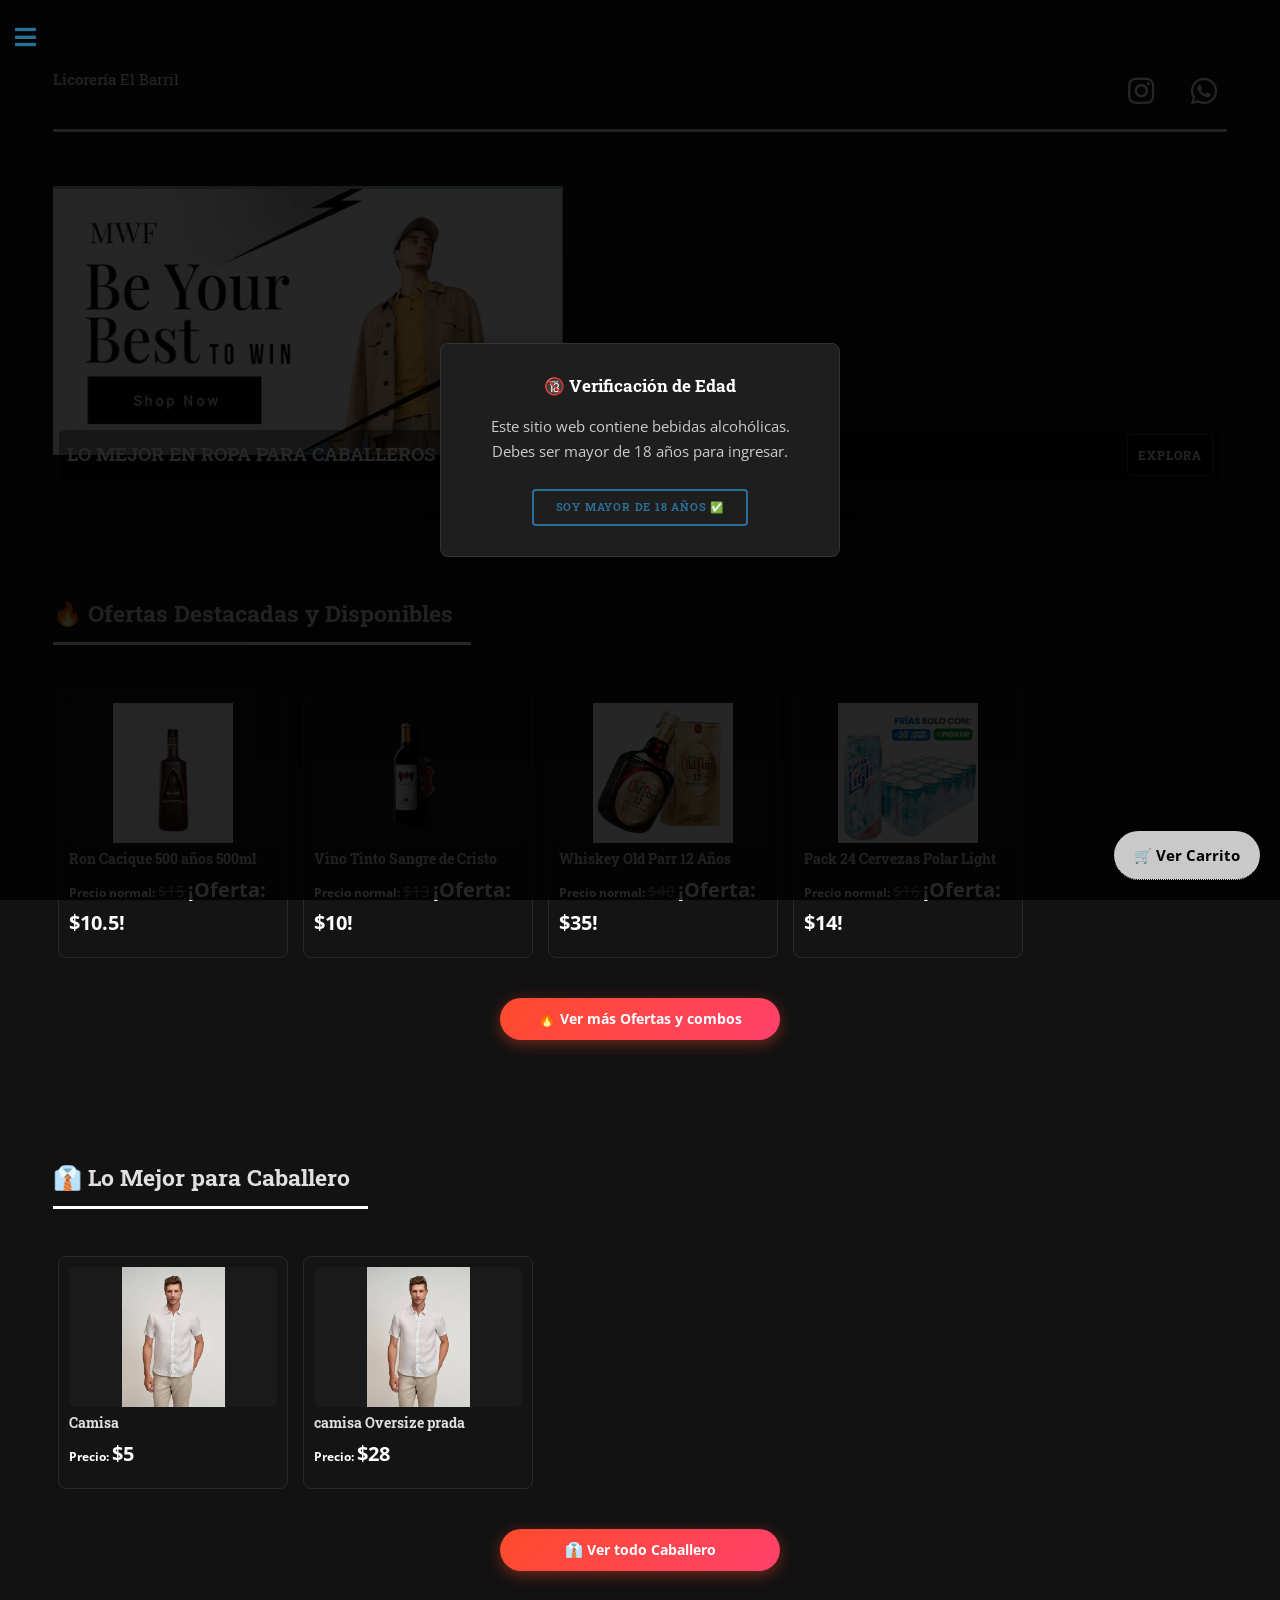
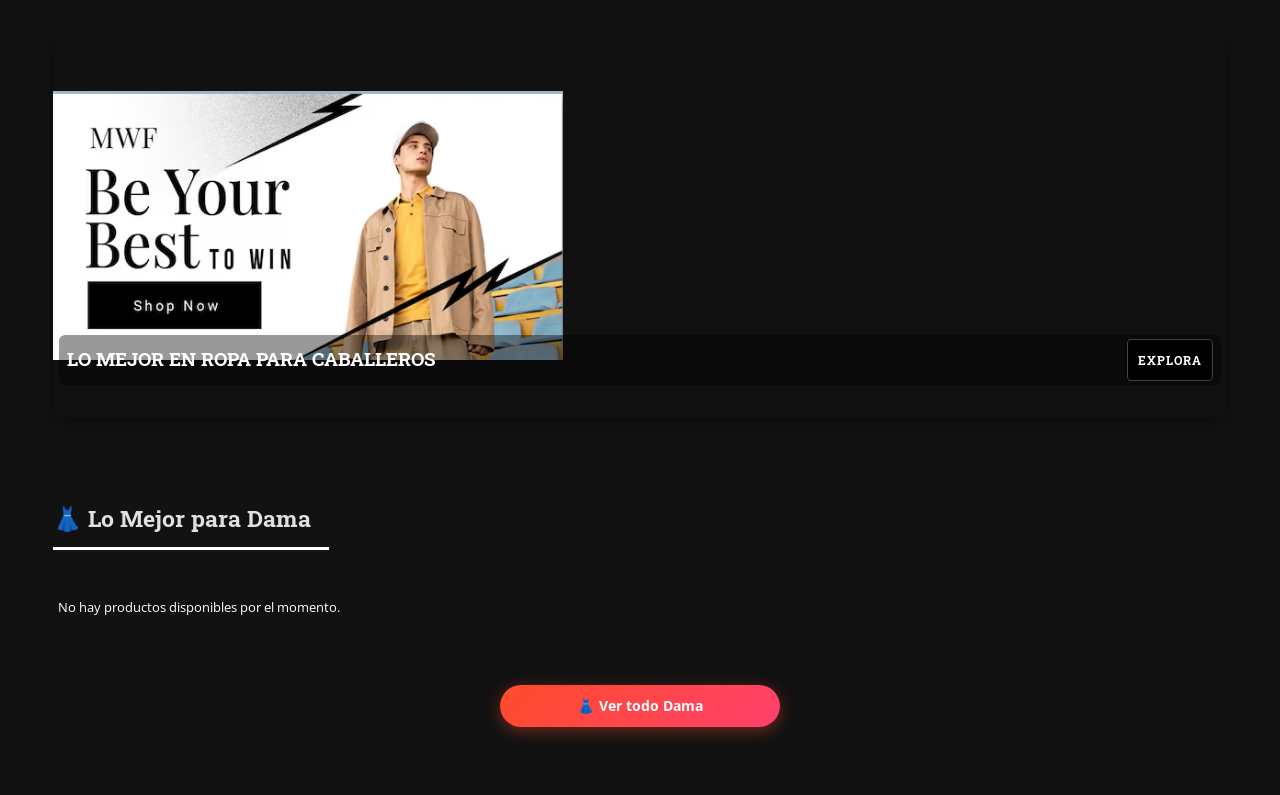
==== commit 95a25324: "Actualización de mi tienda" ====
--- a/index.html
+++ b/index.html
@@ -40,7 +40,7 @@
                               <!-- bilboard banner de arriba  -->
 
                               <!-- Billboard Principal Desplazable -->
-<section class="billboard-container" id="billboard-principal">
+<section class="billboard-container bloque-home" id="billboard-principal">
     <div class="billboard-track">
         <!-- Banner 1 -->
         <div class="billboard-slide">
@@ -114,7 +114,7 @@
 </section>
                         
                             <!-- SECCIÓN PRINCIPAL: CATÁLOGO DE OFERTAS (Directo al grano) -->
-                           <section class="seccion-carrusel-home"> 
+                           <section class="seccion-carrusel-home bloque-home"> 
                                 <header class="major">
                                     <h2>🔥 Ofertas Destacadas y combos</h2>
                                 </header>
@@ -135,7 +135,7 @@
 
 
                         <!-- SECCIÓN 2A: CARRUSEL DE CABALLERO -->
-<section class="seccion-carrusel-home">
+<section class="seccion-carrusel-home bloque-home">
     <header class="major">
         <h2>👔 Lo Mejor para Caballero</h2>
     </header>
@@ -150,8 +150,7 @@
 </section>
 
 
-    <!-- Billboard Principal Desplazable SEGUNDA SECCION -->
-<section class="billboard-container" id="billboard-principal">
+<section class="billboard-container bloque-home" id="billboard-segundo">
     <div class="billboard-track">
         <!-- Banner 1 -->
         <div class="billboard-slide">
@@ -173,7 +172,7 @@
 </section>
 
 <!-- SECCIÓN 2B: CARRUSEL DE DAMA -->
-<section class="seccion-carrusel-home">
+<section class="seccion-carrusel-home bloque-home">
     <header class="major">
         <h2>👗 Lo Mejor para Dama</h2>
     </header>
--- a/assets/css/main.css
+++ b/assets/css/main.css
@@ -1014,134 +1014,6 @@
 }
 
 
-/* --- ESTILOS PERSONALIZADOS PARA LA TIENDA Y BOTONES(agregar al carrito) --- */
-
-/* Precio destacado del producto */
-.precio-producto {
-    font-weight: bold;
-    color: rgb(236, 79, 79); /* El color rojo/naranja elegante de la plantilla */
-    font-size: 1.2em; /* Letra un poco más grande */
-    margin-bottom: 0.8em;
-}
-
-
-
-/* --- BOTONES DE ACCIÓN PRINCIPALES (WhatsApp / Seguir comprando) --- */
-.btn-comprar-wa, .btn-seguir {
-    display: inline-flex !important;
-    align-items: center !important;
-    justify-content: center !important;
-    padding: 0.6em 1.5em !important;
-    border-radius: 50px !important;
-    font-size: 1em !important;
-    gap: 8px !important;
-    transition: 0.2s ease;
-    border: 2px solid #ffffff !important;
-    cursor: pointer;
-}
-/* --- botones de html de carrito para pedir por ws o seguir comprando --- */
-.btn-comprar-wa { background-color: #050404 !important; color: #ffffff !important; box-shadow: none !important; }
-.btn-seguir { background-color: #6c757d !important; color: #050505 !important; }
-
-.btn-comprar-wa:hover, .btn-seguir:hover {
-    transform: translateY(-2px);
-    opacity: 0.9;
-}
-
-/* --- CONTROL DE CANTIDAD EN LÍNEA para el html de carrito  --- */
-.control-cantidad {
-    display: flex !important;
-    flex-direction: row !important;
-    align-items: center !important;
-    justify-content: center !important;
-    gap: 10px !important;
-}
-
-.btn-restar, .btn-sumar {
-    width: 35px !important;
-    height: 35px !important;
-    display: flex !important;
-    align-items: center !important;
-    justify-content: center !important;
-    font-size: 1.2em !important;
-    font-weight: bold !important;
-    border-radius: 8px !important;
-    cursor: pointer !important;
-    border: none !important;
-    outline: none !important;
-    box-shadow: none !important;
-    color: white !important;
-}
-
-.btn-restar { background-color: #686868 !important; }
-.btn-restar:hover { background-color: #c9302c !important; }
-
-.btn-sumar { background-color: #080808!important; }
-.btn-sumar:hover { background-color: #449d44 !important; }
-
-.numero-cantidad {
-    font-weight: bold;
-    font-size: 1.1em;
-    color: #ffffff;
-    min-width: 25px;
-    text-align: center;
-}
-
-/* --- BOTÓN ELIMINAR (PAPELERA) --- */
-.btn-eliminar {
-    background-color: #c4c0c0 !important;
-    color: #ffffff !important;
-    border: none !important;
-    padding: 8px 12px !important;
-    border-radius: 8px !important;
-    cursor: pointer !important;
-    font-size: 1em !important;
-    transition: transform 0.1s;
-    outline: none !important;
-    box-shadow: none !important;
-}
-
-.btn-eliminar:hover {
-    background-color: #c4c1c1 !important;
-    transform: scale(1.05);
-}
-
-/* --- ESTILOS DE LA TABLA --- */
-#tabla-carrito-container table.alt th {
-    color: #ffffff !important;
-    background-color: #3b3b3b !important;
-}
-
-#tabla-carrito-container table.alt td {
-    color: #e0e0e0 !important;
-    vertical-align: middle !important;
-}
-
-#tabla-carrito-container table.alt tfoot td {
-    color: #ffffff !important;
-    background-color: #2a2a2a !important;
-}
-
-/* Asegurar que la columna de acciones esté centrada */
-#tabla-carrito-container table.alt td:nth-child(5),
-#tabla-carrito-container table.alt th:nth-child(5) {
-    text-align: center !important;
-}
-
-.precio-tachado {
-    text-decoration: line-through;
-    color: #888;
-    margin-right: 10px;
-    font-size: 0.9em;
-}
-
-.precio-oferta {
-    color: #e74c3c; /* Un color llamativo como rojo o verde */
-    font-weight: bold;
-}
-
-
-
 /* Estilo profesional para el botón de envío de ws cuando va a mandar el mensaje */
 .btn-enviar-wsp {
     width: 100% !important;            /* Ocupa todo el ancho */
@@ -1168,50 +1040,6 @@
     background-color: #ffffff; /* Verde más oscuro al pasar el cursor */
 }
 
-
-/* Estilo base y animación de "respiración" para el botón Ver Más ofertas */
-.btn-respirar-fuerte {
-    background: linear-gradient(135deg, #ff4b2b, #ff416c) !important; /* Color degradado (puedes cambiarlo) */
-    color: #ffffff !important; /* Texto blanco obligado */
-    padding: 14px 28px !important;
-    border-radius: 30px !important;
-    font-weight: bold !important;
-    text-decoration: none !important;
-    display: inline-block !important;
-    box-shadow: 0 4px 15px rgba(255, 75, 43, 0.4) !important;
-    animation: latido 2s infinite ease-in-out !important;
-    border: none !important;
-}
-/* Efecto al pasar el mouse por encima */
-.btn-respirar:hover {
-    transform: scale(1.05);
-    animation: none; /* Se detiene la respiración al tocarlo para que responda fluido */
-}
-
-/* Animación de respiración forzada para asegurar que funcione */
-@keyframes latido {
-    0% { transform: scale(1); }
-    50% { transform: scale(1.05); }
-    100% { transform: scale(1); }
-}
-
-.btn-respirar-fuerte {
-    animation: latido 2s infinite ease-in-out !important;
-    display: inline-block !important;
-}
-
-/* --- IGUALAR TAMAÑO DE LOS BOTONES "VER MÁS" --- */
-.btn-respirar-fuerte {
-    display: inline-block !important;
-    width: 280px !important;    /* Todos los botones medirán 280px de ancho */
-    max-width: 90% !important;  /* Por si la pantalla es muy pequeña */
-    text-align: center !important;
-    box-sizing: border-box !important;
-    padding: 12px 20px !important;
-    font-size: 0.9rem !important;
-    white-space: normal !important; /* Permite que el texto salte de línea si es necesario */
-    line-height: 1.2 !important;
-}
 /* Forzar que los inputs del modal tengan texto negro y sean visibles */
 #modal-whatsapp input, 
 #modal-whatsapp select {
@@ -2555,358 +2383,3 @@
 }
 
 
-/* ==========================================
-   BILLBOARD / CARRUSEL PRINCIPAL (Definitivo)
-   ========================================== */
-
-html, body {
-    overflow-x: hidden !important;
-}
-
-.billboard-container {
-    width: 100% !important;
-    max-width: 100% !important;
-    overflow-x: auto !important;
-    overflow-y: hidden !important;
-    scroll-snap-type: x mandatory !important;
-    -webkit-overflow-scrolling: touch !important;
-    border-radius: 12px !important;
-    margin-bottom: 30px !important;
-    background: #111 !important;
-    box-shadow: 0px 4px 15px rgba(0, 0, 0, 0.4);
-}
-
-.billboard-track {
-    display: flex !important;
-    width: 100% !important;
-    flex-wrap: nowrap !important;
-}
-
-.billboard-slide {
-    flex: 0 0 100% !important;
-    width: 100% !important;
-    min-width: 100% !important;
-    max-width: 100% !important;
-    position: relative !important;
-    
-    /* AJUSTE PARA MÓVIL: Más largo y menos alto */
-    aspect-ratio: 16 / 7 !important; 
-    height: auto !important;         /* Permitimos que el ratio controle la altura */
-    max-height: 200px !important;    /* Lo hacemos un poco más bajito para que se vea elegante */
-    
-    scroll-snap-align: start !important;
-}
-
-.billboard-slide img {
-    width: 100% !important;
-    height: 100% !important;
-    object-fit: cover !important;
-    object-position: center !important;
-    border-radius: 10px !important;
-    display: block !important;
-}
-
-.billboard-content {
-    position: absolute !important;
-    bottom: 10px !important;
-    left: 6px !important;
-    right: 6px !important;
-    background: rgba(0, 0, 0, 0.4) !important; /* Un poco más transparente */
-     padding: 4px 8px !important;               /* Menos relleno para que sea más delgada */
-      bottom: 6px !important;                      /* Más pegada abajo */
-    border-radius: 6px !important;
-    display: flex !important;
-    justify-content: space-between !important;
-    align-items: center !important;    /* Definimos una altura fija pequeña para que no tape */
-    
-}
-
-.billboard-content h2 {
-    color: #ffffff !important;
-    font-size: 0.75rem !important; /* <--- Texto más pequeño para que no estorbe */
-    margin: 0 !important;
-    font-weight: bold !important;
-    text-transform: uppercase;
-}
-
-.billboard-content .button {
-    background-color: #000 !important;
-    color: #fff !important;
-    border: 1px solid #444 !important;
-    padding: 5px 10px !important;
-    font-size: 0.75rem !important; /* Botón más compacto */
-    border-radius: 4px !important;
-    text-decoration: none !important;
-    box-shadow: none !important;
-}
-
-.billboard-content .button:hover {
-    background-color: #222 !important;
-    border-color: #666 !important;
-}
-
-/* Ajuste de texto para pantallas grandes (PC / Tablet) sin bloquear alturas */
-@media screen and (min-width: 768px) {
-    .billboard-content h2 {
-        font-size: 1.2rem !important;
-    }
-}
-
-#billboard-principal.oculto {
-    display: none !important;
-}
-
-/* ==========================================
-   OPTIMIZACIÓN DE TEXTO Y BOTÓN DEL BILLBOARD
-   ========================================== */
-
-.billboard-titulo-personalizado {
-    font-size: 0.55rem !important;  /* Letra bien pequeña y elegante para móvil */
-    margin: 0 !important;
-    color: #ffffff !important;
-}
-
-/* El botón ahora con centrado perfecto */
-.billboard-btn-personalizado {
-    font-size: 0.55rem !important;
-    padding: 4px 8px !important;
-    margin: 0 !important;
-    display: inline-flex !important;
-    align-items: center !important;
-    justify-content: center !important;
-}
-
-/* --- ELIMINAR CUALQUIER LÍNEA DEBAJO O ARRIBA DEL BILLBOARD --- */
-/* --- MATAR CUALQUIER LÍNEA DIVISORIA O <HR> --- */
-hr, 
-.major::after, 
-section > header.major::before,
-section > header.major::after {
-    display: none !important;
-    border: none !important;
-    background: transparent !important;
-    box-shadow: none !important;
-    height: 0 !important;
-}
-
-/* Limpieza de bordes */
-#contenedor-ofertas, section {
-    border-top: none !important;
-}
-/* --- CARRUSEL HORIZONTAL SOLAMENTE PARA LA PÁGINA DE INICIO --- */
-
-/* Solo si el body tiene la clase 'pagina-inicio' se activa el carrusel */
-.pagina-inicio .carrusel-productos-container {
-    overflow-x: auto;
-    scroll-snap-type: x mandatory;
-    scrollbar-width: none;
-    -webkit-overflow-scrolling: touch;
-    padding-bottom: 15px;
-    margin-top: 10px;
-}
-
-.pagina-inicio .carrusel-productos-container::-webkit-scrollbar {
-    display: none;
-}
-
-
-
-/* --- COMPACTAR ESPACIO VERTICAL ENTRE SECCIONES --- */
-
-/* 1. Reducir el margen del contenedor del botón de "Ver más" */
-#seccion-ver-mas, 
-div[style*="text-align: center"] {
-    margin: 10px 0 20px 0 !important;
-}
-
-/* 2. Forzar a que la sección superior reduzca su espacio inferior */
-section {
-    padding-bottom: 10px !important;
-    margin-bottom: 0 !important;
-    
-}
-
-/* 3. Acercar el título de la siguiente sección ("Camisas y Ropa Exclusiva") */
-section header.major {
-    margin-bottom: 15px !important;
-}
-
-/* Estilos modernos para los productos del carrito */
-.carrito-item-card {
-    display: flex;
-    align-items: center;
-    gap: 15px;
-    padding: 15px 0;
-    border-bottom: 1px solid #eee;
-}
-
-.carrito-item-card img {
-    width: 80px;
-    height: 80px;
-    object-fit: cover;
-    border-radius: 8px;
-    border: 1px solid #ddd;
-}
-
-.carrito-info-controls {
-    flex-grow: 1;
-}
-
-.carrito-botones-cantidad {
-    display: flex;
-    align-items: center;
-    gap: 10px;
-    margin-top: 8px;
-    box-shadow: none !important;
-}
-
-.btn-cantidad {
-    background: #f4f4f4;
-    border: none;
-    padding: 5px 12px;
-    cursor: pointer;
-    border-radius: 4px;
-    font-weight: bold;
-    box-shadow: none !important;
-}
-
-.btn-eliminar {
-    background: none;
-    border: none;
-    cursor: pointer;
-    color: #474747;
-    font-size: 1.2em;
-    box-shadow: none !important;
-}
-
-/* ==========================================
-   ESTRUCTURA GENERAL DE MODALES (Unificado)
-   ========================================== */
-
-/* 1. Fondo oscuro traslúcido */
-.modal-overlay {
-    position: fixed;
-    top: 0;
-    left: 0;
-    width: 100%;
-    height: 100%;
-    background: rgba(0, 0, 0, 0.85);
-    display: flex;
-    justify-content: center;
-    align-items: center;
-    z-index: 2000;
-}
-
-/* 2. Caja contenedora principal del modal */
-.modal-contenido {
-    background: #1a1818;
-    padding: 40px 20px 20px 20px; /* Espacio arriba para que la X no pise el contenido */
-    border-radius: 12px;
-    width: 92%;
-    max-width: 700px;
-    max-height: 85vh;
-    overflow-y: auto;
-    position: relative;
-    box-shadow: 0px 10px 30px rgba(0, 0, 0, 0.5);
-    border: 1px solid #333;
-}
-
-/* 3. Botón de cerrar (La "X") en la esquina limpia */
-.modal-contenido .btn-cerrar,
-.modal-overlay .btn-cerrar {
-    position: absolute !important;
-    top: 12px !important;
-    right: 12px !important;
-    background: rgba(255, 255, 255, 0.1) !important;
-    color: #ffffff !important;
-    border: none !important;
-    border-radius: 50% !important;
-    width: 35px !important;
-    height: 35px !important;
-    font-size: 1.1rem !important;
-    cursor: pointer !important;
-    display: flex !important;
-    align-items: center !important;
-    justify-content: center !important;
-    z-index: 10 !important;
-    transition: background 0.2s ease, color 0.2s ease !important;
-}
-
-.modal-contenido .btn-cerrar:hover,
-.modal-overlay .btn-cerrar:hover {
-    background: #ff4d4d !important;
-    color: #ffffff !important;
-}
-
-/* ==========================================
-   ELEMENTOS INTERNOS DE LOS MODALES
-   ========================================== */
-
-/* Inputs y selects dentro del modal */
-.modal-contenido input, 
-.modal-contenido select {
-    background: #2a2a2a;
-    border: 1px solid #444;
-    color: #fff;
-    padding: 12px;
-    border-radius: 6px;
-    width: 100%;
-    margin-bottom: 10px;
-    box-sizing: border-box;
-}
-
-.modal-contenido label {
-    color: #ccc;
-    font-size: 0.9rem;
-    margin-bottom: 5px;
-    display: block;
-}
-
-/* Estructura de cuadrícula para modales de productos (ej. vista rápida) */
-.modal-body-grid {
-    display: flex;
-    gap: 20px;
-    flex-wrap: wrap;
-    align-items: center;
-}
-
-/* --- TAMAÑO FIJO Y SEGURO PARA LA IMAGEN DEL MODAL DE PRODUCTO --- */
-img.img-modal-detalle {
-    width: 100% !important;
-    max-width: 250px !important;
-    height: 280px !important;
-    object-fit: contain !important;
-    background-color: #111 !important;
-    border-radius: 6px !important;
-    display: block !important;
-    margin: 0 auto 15px auto !important; /* Centrada y con espacio abajo */
-}
-
-.modal-info {
-    flex: 1;
-}
-
-/* Botón principal de acción dentro del modal (ej. Comprar) */
-#modal-btn-comprar.btn-comprar {
-    background-color: #eeeeee !important;
-    color: #111111 !important;
-    display: flex !important;
-    align-items: center !important;
-    justify-content: center !important;
-    width: 100% !important;
-    padding: 15px 30px !important;
-    margin-top: 15px !important;
-    border-radius: 6px !important;
-    box-sizing: border-box !important;
-    font-size: 0.9rem !important;
-    font-weight: bold !important;
-    cursor: pointer !important;
-    border: none !important;
-    box-shadow: none !important;
-}
-
-#modal-btn-comprar.btn-comprar:hover {
-    background-color: #4d4d4d !important;
-}
-
-S
--- a/assets/css/custom.css
+++ b/assets/css/custom.css
@@ -1,3 +1,137 @@
+
+/* ==========================================
+   ESTRUCTURA GENERAL DE MODALES (Unificado)
+   ========================================== */
+
+/* 1. Fondo oscuro traslúcido */
+.modal-overlay {
+    position: fixed;
+    top: 0;
+    left: 0;
+    width: 100%;
+    height: 100%;
+    background: rgba(0, 0, 0, 0.85);
+    display: flex;
+    justify-content: center;
+    align-items: center;
+    z-index: 2000;
+}
+
+/* 2. Caja contenedora principal del modal */
+.modal-contenido {
+    background: #1a1818;
+    padding: 40px 20px 20px 20px; /* Espacio arriba para que la X no pise el contenido */
+    border-radius: 12px;
+    width: 92%;
+    max-width: 700px;
+    max-height: 85vh;
+    overflow-y: auto;
+    position: relative;
+    box-shadow: 0px 10px 30px rgba(0, 0, 0, 0.5);
+    border: 1px solid #333;
+}
+
+/* 3. Botón de cerrar (La "X") en la esquina limpia */
+.modal-contenido .btn-cerrar,
+.modal-overlay .btn-cerrar {
+    position: absolute !important;
+    top: 12px !important;
+    right: 12px !important;
+    background:   rgb(252, 252, 252) !important;
+    color: #000000 !important;
+    border: 1px solid #444 !important;      /* Opcional: un borde sutil para que luzca como caja */
+    border-radius: 6px !important;          /* <-- CAMBIADO: De 50% (círculo) a 6px (cuadrado con esquinas redondeadas) */
+    width: 35px !important;
+    height: 35px !important;
+    font-size: 1.1rem !important;
+    cursor: pointer !important;
+    display: flex !important;
+    align-items: center !important;
+    justify-content: center !important;
+    z-index: 10 !important;
+    transition: background 0.2s ease, color 0.2s ease !important;
+     box-shadow: none !important; /* Quita sombras azules de selección */
+}
+
+.modal-contenido .btn-cerrar:hover,
+.modal-overlay .btn-cerrar:hover {
+    background: #ff4d4d !important;
+    color: #ffffff !important;
+}
+
+/* ==========================================
+   ELEMENTOS INTERNOS DE LOS MODALES
+   ========================================== */
+
+/* Inputs y selects dentro del modal */
+.modal-contenido input, 
+.modal-contenido select {
+    background: #2a2a2a;
+    border: 1px solid #444;
+    color: #fff;
+    padding: 12px;
+    border-radius: 6px;
+    width: 100%;
+    margin-bottom: 10px;
+    box-sizing: border-box;
+}
+
+.modal-contenido label {
+    color: #ccc;
+    font-size: 0.9rem;
+    margin-bottom: 5px;
+    display: block;
+}
+
+/* Estructura de cuadrícula para modales de productos (ej. vista rápida) */
+.modal-body-grid {
+    display: flex;
+    gap: 20px;
+    flex-wrap: wrap;
+    align-items: center;
+}
+
+/* --- TAMAÑO FIJO Y SEGURO PARA LA IMAGEN DEL MODAL DE PRODUCTO --- */
+img.img-modal-detalle {
+    width: 100% !important;
+    max-width: 250px !important;
+    height: 280px !important;
+    object-fit: contain !important;
+    background-color: #111 !important;
+    border-radius: 6px !important;
+    display: block !important;
+    margin: 0 auto 15px auto !important; /* Centrada y con espacio abajo */
+}
+
+.modal-info {
+    flex: 1;
+}
+
+/* Botón principal de acción dentro del modal (ej. carrito) */
+#modal-btn-comprar.btn-comprar {
+    background-color: #eeeeee !important;
+    color: #111111 !important;
+    display: flex !important;
+    align-items: center !important;
+    justify-content: center !important;
+    width: 100% !important;
+    padding: 15px 30px !important;
+    margin-top: 15px !important;
+    border-radius: 6px !important;
+    box-sizing: border-box !important;
+    font-size: 0.9rem !important;
+    font-weight: bold !important;
+    cursor: pointer !important;
+    border: none !important;
+    box-shadow: none !important;
+}
+
+#modal-btn-comprar.btn-comprar:hover {
+    background-color: #4d4d4d !important;
+}
+
+
+
 /* ========================================== */
 /* ESTILOS PARA EL PANEL Y BOTÓN DE FILTROS   */
 /* ========================================== */
@@ -223,4 +357,461 @@
     scroll-snap-align: start !important;
     margin-bottom: 0 !important;
     margin-right: 0 !important;
-}+}
+
+/* ========================================== */
+/* CONFIGURACION DE COMO SE VEN LOS PRECIOS
+   Estilo general del contenedor de precios   */
+/* ========================================== */
+
+.precio-producto {
+    font-weight: bold;
+}
+
+/* Tamaño grande para el precio normal cuando NO hay oferta */
+.precio-producto .precio-normal {
+    font-size: 1.25rem; 
+    color: #fff; /* O el color que prefieras para tus precios */
+}
+
+/* Tamaño y estilo para el precio en oferta */
+.precio-producto .precio-oferta {
+    font-size: 1.25rem;
+    color: #ffffff; /* Rojo destacado */
+}
+
+/* Mantener más pequeño el precio tachado de las ofertas */
+.precio-producto .precio-tachado {
+   text-decoration: line-through;
+    font-size: 0.95rem;
+    font-weight: normal;
+    color: #888;
+}
+
+/* ========================================== */
+/* ESTILOS PARA EL BOTON DE RESPIRAR FUERTE  */
+/* ========================================== */
+
+
+/* Estilo base y animación de "respiración" para el botón Ver Más ofertas */
+.btn-respirar-fuerte {
+    background: linear-gradient(135deg, #ff4b2b, #ff416c) !important; /* Color degradado (puedes cambiarlo) */
+    color: #ffffff !important; /* Texto blanco obligado */
+    padding: 14px 28px !important;
+    border-radius: 30px !important;
+    font-weight: bold !important;
+    text-decoration: none !important;
+    display: inline-block !important;
+    box-shadow: 0 4px 15px rgba(255, 75, 43, 0.4) !important;
+    animation: latido 2s infinite ease-in-out !important;
+    border: none !important;
+}
+/* Efecto al pasar el mouse por encima */
+.btn-respirar:hover {
+    transform: scale(1.05);
+    animation: none; /* Se detiene la respiración al tocarlo para que responda fluido */
+}
+
+/* Animación de respiración forzada para asegurar que funcione */
+@keyframes latido {
+    0% { transform: scale(1); }
+    50% { transform: scale(1.05); }
+    100% { transform: scale(1); }
+}
+
+.btn-respirar-fuerte {
+    animation: latido 2s infinite ease-in-out !important;
+    display: inline-block !important;
+}
+
+/* --- IGUALAR TAMAÑO DE LOS BOTONES "VER MÁS" --- */
+.btn-respirar-fuerte {
+    display: inline-block !important;
+    width: 280px !important;    /* Todos los botones medirán 280px de ancho */
+    max-width: 90% !important;  /* Por si la pantalla es muy pequeña */
+    text-align: center !important;
+    box-sizing: border-box !important;
+    padding: 12px 20px !important;
+    font-size: 0.9rem !important;
+    white-space: normal !important; /* Permite que el texto salte de línea si es necesario */
+    line-height: 1.2 !important;
+}
+
+/* ==========================================
+ ==========================================
+           AJUSTES PARA EL CARRITO HTML 
+    ==========================================
+   ========================================== */
+
+/* ==========================================
+   CARRITO DE COMPRAS - ESTILOS UNIFICADOS
+   ========================================== */
+
+/* 1. Tarjeta individual de cada producto en el carrito */
+.carrito-item-card {
+    display: flex !important;
+    align-items: center !important;
+    gap: 15px !important;
+    padding: 15px 0 !important;
+    border-bottom: 1px solid rgba(255, 255, 255, 0.1) !important;
+}
+
+.carrito-item-card img {
+    width: 80px !important;
+    height: 80px !important;
+    object-fit: cover !important;
+    border-radius: 8px !important;
+    border: 1px solid #444 !important;
+}
+
+.carrito-info-controls {
+    flex-grow: 1 !important;
+}
+
+/* Textos dentro de la tarjeta */
+.carrito-item-card h4 {
+    color: #ffffff !important;
+    font-size: 1.1rem !important;
+    margin: 0 0 5px 0 !important;
+}
+
+.carrito-item-card p {
+    color: #ffffff !important;
+    font-size: 0.9rem !important;
+    margin: 0 0 5px 0 !important;
+}
+
+/* ==========================================
+     2. CONTROLES DE CANTIDAD (+ y -) 
+   ========================================== */
+
+.carrito-botones-cantidad, 
+.control-cantidad {
+    display: flex !important;
+    align-items: center !important;
+    gap: 10px !important;
+    margin-top: 8px !important;
+}
+
+/* Estilo unificado para los botones de sumar y restar (Cuadrados perfectos) */
+.btn-cantidad, 
+.btn-sumar, 
+.btn-restar {
+    width: 36px !important;       /* Ancho fijo exacto */
+    height: 36px !important;      /* Alto fijo exacto */
+    padding: 0 !important;        
+    display: flex !important;
+    align-items: center !important;
+    justify-content: center !important;
+    font-size: 1.2rem !important;
+    font-weight: bold !important;
+    border-radius: 6px !important;
+    cursor: pointer !important;
+    border: 1px solid #555 !important;
+    outline: none !important;
+    box-shadow: none !important;
+    color: #ffffff !important;
+    background-color: #000000 !important;
+    transition: background 0.2s !important;
+}
+
+.btn-restar:hover, .carrito-botones-cantidad .btn-cantidad:first-child:hover {
+    background-color: #c9302c !important; /* Rojo al pasar el mouse por restar */
+}
+
+.btn-sumar:hover, .carrito-botones-cantidad .btn-cantidad:last-child:hover {
+    background-color: #449d44 !important; /* Verde al pasar el mouse por sumar */
+}
+
+/* Número de la cantidad en el medio */
+.carrito-botones-cantidad span, 
+.numero-cantidad {
+    font-size: 1.1rem !important;
+    font-weight: bold !important;
+    color: #ffffff !important;
+    min-width: 25px !important;
+    text-align: center !important;
+}
+
+/* =====================================================================
+   3.CONTENEDOR DERECHO Y BOTONES DE ACCION (EDITAR ✏️ Y ELIMINAR 🗑️)
+   ===================================================================== */
+
+/* Fuerza a que la columna derecha mantenga orden y no se aplaste en móviles */
+.carrito-item-card div[style*="text-align: right"],
+.carrito-item-card .carrito-acciones-derecha {
+    display: flex !important;
+    flex-direction: column !important;
+    align-items: flex-end !important;
+    justify-content: center !important;
+    gap: 8px !important;
+    flex-shrink: 0 !important;
+}
+
+/* Fila horizontal para que el lápiz y la papelera queden bien alineados uno al lado del otro */
+.carrito-item-card div[style*="text-align: right"] > div:first-child {
+    display: flex !important;
+    flex-direction: row !important;
+    align-items: center !important;
+    justify-content: flex-end !important;
+    gap: 6px !important;
+}
+
+/* Tamaños simétricos para los botones de editar y eliminar */
+.btn-editar, 
+.btn-eliminar {
+    display: inline-flex !important;
+    align-items: center !important;
+    justify-content: center !important;
+    width: 32px !important;
+    height: 32px !important;
+    padding: 0 !important;
+    border-radius: 6px !important;
+    cursor: pointer !important;
+   font-size: 1.35rem !important;          /* <-- Aumentado de 1.1rem a 1.35rem para que sea más grande */
+    font-weight: bold !important;          /* <-- Opcional: Le da un toque más marcado */
+    outline: none !important;
+    box-shadow: none !important;
+    transition: transform 0.2s, background 0.2s !important;
+}
+
+.btn-editar {
+    background: rgba(255, 193, 7, 0.15) !important;
+    border: 1px solid #ffc107 !important;
+    color: #ffc107 !important;
+}
+
+.btn-editar:hover {
+    background-color: #ffc107 !important;
+    color: #000000 !important;
+    transform: scale(1.08) !important;
+}
+
+.btn-eliminar {
+    background: rgba(201, 48, 44, 0.15) !important;
+    border: 1px solid #c9302c !important;
+    color: #ff6b6b !important;
+}
+
+.btn-eliminar:hover {
+    background-color: #c9302c !important;
+    color: #ffffff !important;
+    transform: scale(1.08) !important;
+}
+
+/* =====================================================================
+    4. BOTONES DE ACCION PRINCIPALES (WHATSAPP / SEGUIR COMPRANDO)
+   ===================================================================== */
+.btn-comprar-wa, .btn-seguir {
+    display: inline-flex !important;
+    align-items: center !important;
+    justify-content: center !important;
+    padding: 12px 20px !important;       /* Padding equilibrado para botones tipo caja */
+    border-radius: 6px !important;       /* <-- CAMBIADO: De 50px (pastilla) a 6px (cuadrado con esquinas suaves) */
+    font-size: 1em !important;
+    gap: 8px !important;
+    transition: 0.2s ease;
+    border: 1px solid #555 !important;   /* Borde sutil y limpio */
+    cursor: pointer;
+}
+
+/* --- botones de html de carrito para pedir por ws o seguir comprando --- */
+.btn-comprar-wa { background-color: #050404 !important; color: #ffffff !important; box-shadow: none !important; }
+.btn-seguir { background-color: #ffffff !important; color: #000000 !important; box-shadow: none !important;} /* Nota: Cambié el color de texto a blanco para que resalte bien en el fondo gris */
+
+.btn-comprar-wa:hover, .btn-seguir:hover {
+    transform: translateY(-2px);
+    opacity: 0.9;
+}
+/* ==========================================
+ ==========================================
+           FIN DE AJUSTES DE CARRITO HTML 
+    ==========================================
+   ========================================== */
+
+   /* ==========================================
+   ==============================================
+  CONFIGUARACIONES PARA BILLBOARDS Y CARRUSELES 
+   ==============================================
+   ============================================== */
+
+   1. CONFIGURACIÓN GLOBAL Y RESET DE LÍNEAS
+
+html, body {
+    overflow-x: hidden !important;
+}
+
+/* Eliminar líneas divisorias y decoraciones de cabeceras que ensucian el diseño */
+hr, 
+.major::after, 
+section > header.major::before,
+section > header.major::after {
+    display: none !important;
+    border: none !important;
+    background: transparent !important;
+    box-shadow: none !important;
+    height: 0 !important;
+}
+
+#contenedor-ofertas, 
+section {
+    border-top: none !important;
+}
+
+
+/* ==========================================================================
+   2. ESTRUCTURA DEL BILLBOARD / CARRUSEL PRINCIPAL
+   ========================================================================== */
+
+.billboard-container {
+    width: 100% !important;
+    max-width: 100% !important;
+    overflow-x: auto !important;
+    overflow-y: hidden !important;
+    scroll-snap-type: x mandatory !important;
+    -webkit-overflow-scrolling: touch !important;
+    border-radius: 12px !important;
+    margin-bottom: 30px !important;
+    background: #111 !important;
+    box-shadow: 0px 4px 15px rgba(0, 0, 0, 0.4);
+}
+
+.billboard-container.oculto {
+    display: none !important;
+}
+
+.billboard-track {
+    display: flex !important;
+    width: 100% !important;
+    flex-wrap: nowrap !important;
+}
+
+.billboard-slide {
+    flex: 0 0 100% !important;
+    width: 100% !important;
+    min-width: 100% !important;
+    max-width: 100% !important;
+    position: relative !important;
+    aspect-ratio: 16 / 10 !important; /* estaba en 16/7 Más largo y menos alto en móviles */
+    height: auto !important;         
+    max-height: 300px !important; /*estaba a 200/*   
+    scroll-snap-align: start !important;
+}
+
+.billboard-slide img {
+    width: 100% !important;
+    height: 100% !important;
+    object-fit: cover !important;
+    object-position: center !important;
+    border-radius: 10px !important;
+    display: block !important;
+}
+
+
+/* ==========================================================================
+   3. CONTENIDO Y BOTONES DEL BILLBOARD
+   ========================================================================== */
+
+.billboard-content {
+    position: absolute !important;
+    bottom: 6px !important;
+    left: 6px !important;
+    right: 6px !important;
+    background: rgba(0, 0, 0, 0.4) !important;
+    padding: 4px 8px !important;
+    border-radius: 6px !important;
+    display: flex !important;
+    justify-content: space-between !important;
+    align-items: center !important;
+}
+
+.billboard-content h2 {
+    color: #ffffff !important;
+    font-size: 0.75rem !important; 
+    margin: 0 !important;
+    font-weight: bold !important;
+    text-transform: uppercase;
+}
+
+.billboard-content .button {
+    background-color: #000 !important;
+    color: #fff !important;
+    border: 1px solid #444 !important;
+    padding: 5px 10px !important;
+    font-size: 0.75rem !important;
+    border-radius: 4px !important;
+    text-decoration: none !important;
+    box-shadow: none !important;
+}
+
+.billboard-content .button:hover {
+    background-color: #222 !important;
+    border-color: #666 !important;
+}
+
+/* Clases de personalización extra */
+.billboard-titulo-personalizado {
+    font-size: 0.55rem !important;  
+    margin: 0 !important;
+    color: #ffffff !important;
+}
+
+.billboard-btn-personalizado {
+    font-size: 0.55rem !important;
+    padding: 4px 8px !important;
+    margin: 0 !important;
+    display: inline-flex !important;
+    align-items: center !important;
+    justify-content: center !important;
+}
+
+
+/* ==========================================================================
+   4. CARRUSELES Y ESPACIADO GENERAL (SOLO PÁGINA DE INICIO)
+   ========================================================================== */
+
+.pagina-inicio .carrusel-productos-container {
+    overflow-x: auto;
+    scroll-snap-type: x mandatory;
+    scrollbar-width: none;
+    -webkit-overflow-scrolling: touch;
+    padding-bottom: 15px;
+    margin-top: 10px;
+}
+
+.pagina-inicio .carrusel-productos-container::-webkit-scrollbar {
+    display: none;
+}
+
+/* Compactar espacio vertical entre secciones */
+#seccion-ver-mas, 
+div[style*="text-align: center"] {
+    margin: 10px 0 20px 0 !important;
+}
+
+section {
+    padding-bottom: 10px !important;
+    margin-bottom: 0 !important;
+}
+
+section header.major {
+    margin-bottom: 15px !important;
+}
+
+
+/* ==========================================================================
+   5. MEDIA QUERIES (PANTALLAS GRANDES / TABLET / PC)
+   ========================================================================== */
+
+@media screen and (min-width: 768px) {
+    .billboard-content h2 {
+        font-size: 1.2rem !important;
+    }
+}
+ /* ====================================================
+   =====================================================
+   FIN DE CONFIGUARACIONES PARA BILLBOARDS Y CARRUSELES 
+   =====================================================
+   ===================================================== */
+
+
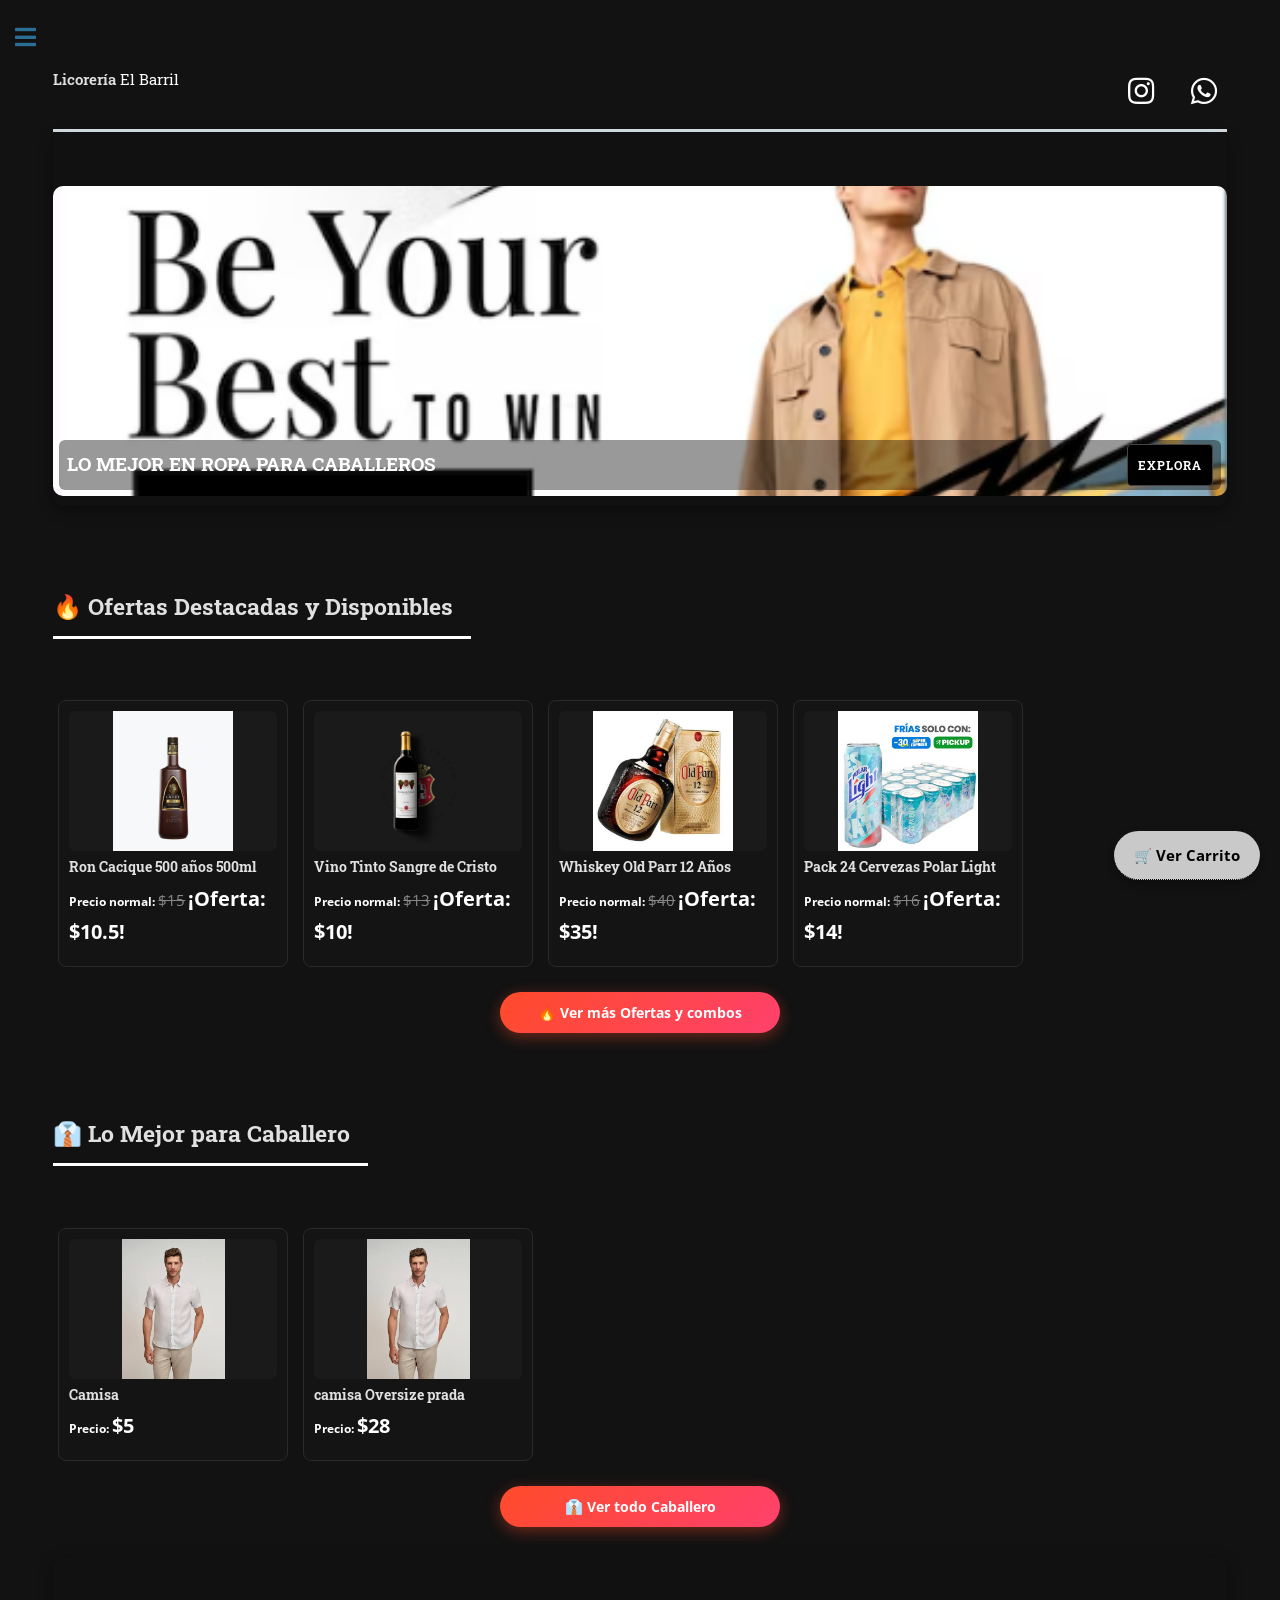
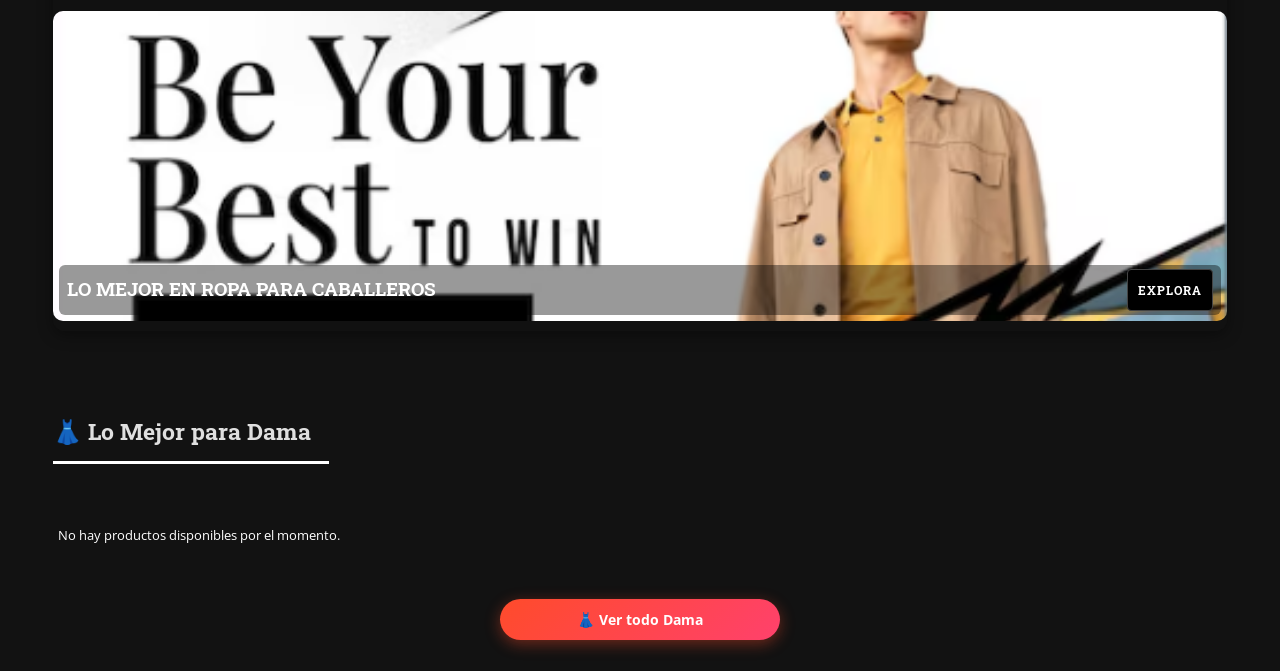
==== commit 737df2c3: "Actualización de mi tienda" ====
--- a/index.html
+++ b/index.html
@@ -298,18 +298,6 @@
             <script src="assets/js/carrito.js"></script>
 
 
-<!-- VENTANA MODAL DE MAYOR DE EDAD (INICIO) -->
-<div id="modal-edad-inicio" class="modal-overlay" ; position: fixed; top: 0; left: 0; width: 100%; height: 100%; background: rgba(0,0,0,0.85); z-index: 9999; justify-content: center; align-items: center;">
-    <div class="modal-contenido" style="background: #1e1e1e; padding: 30px; border-radius: 8px; text-align: center; max-width: 400px; width: 90%; border: 1px solid #333;">
-        <h3 style="color: #fff; margin-bottom: 15px;">🔞 Verificación de Edad</h3>
-        <p style="color: #ccc; font-size: 0.95rem; margin-bottom: 25px;">
-            Este sitio web contiene bebidas alcohólicas. Debes ser mayor de 18 años para ingresar.
-        </p>
-        <button onclick="verificarEdadOk()">Soy mayor de 18 años ✅</button>
-    </div>
-</div>
-
-
 <!-- VENTANA MODAL DE DETALLES -->
 <div id="modal-producto" class="modal-overlay" style="display: none;">
     <div class="modal-contenido">
--- a/assets/css/custom.css
+++ b/assets/css/custom.css
@@ -37,7 +37,7 @@
     position: absolute !important;
     top: 12px !important;
     right: 12px !important;
-    background:   rgb(252, 252, 252) !important;
+    background:   rgb(255, 255, 255) !important;
     color: #000000 !important;
     border: 1px solid #444 !important;      /* Opcional: un borde sutil para que luzca como caja */
     border-radius: 6px !important;          /* <-- CAMBIADO: De 50% (círculo) a 6px (cuadrado con esquinas redondeadas) */
@@ -692,9 +692,9 @@
     min-width: 100% !important;
     max-width: 100% !important;
     position: relative !important;
-    aspect-ratio: 16 / 10 !important; /* estaba en 16/7 Más largo y menos alto en móviles */
+    aspect-ratio: 17/10 !important; /* estaba en 16/7 Más largo y menos alto en móviles */
     height: auto !important;         
-    max-height: 300px !important; /*estaba a 200/*   
+    max-height: 310px !important; /*estaba a 200 para subirlo*/
     scroll-snap-align: start !important;
 }
 
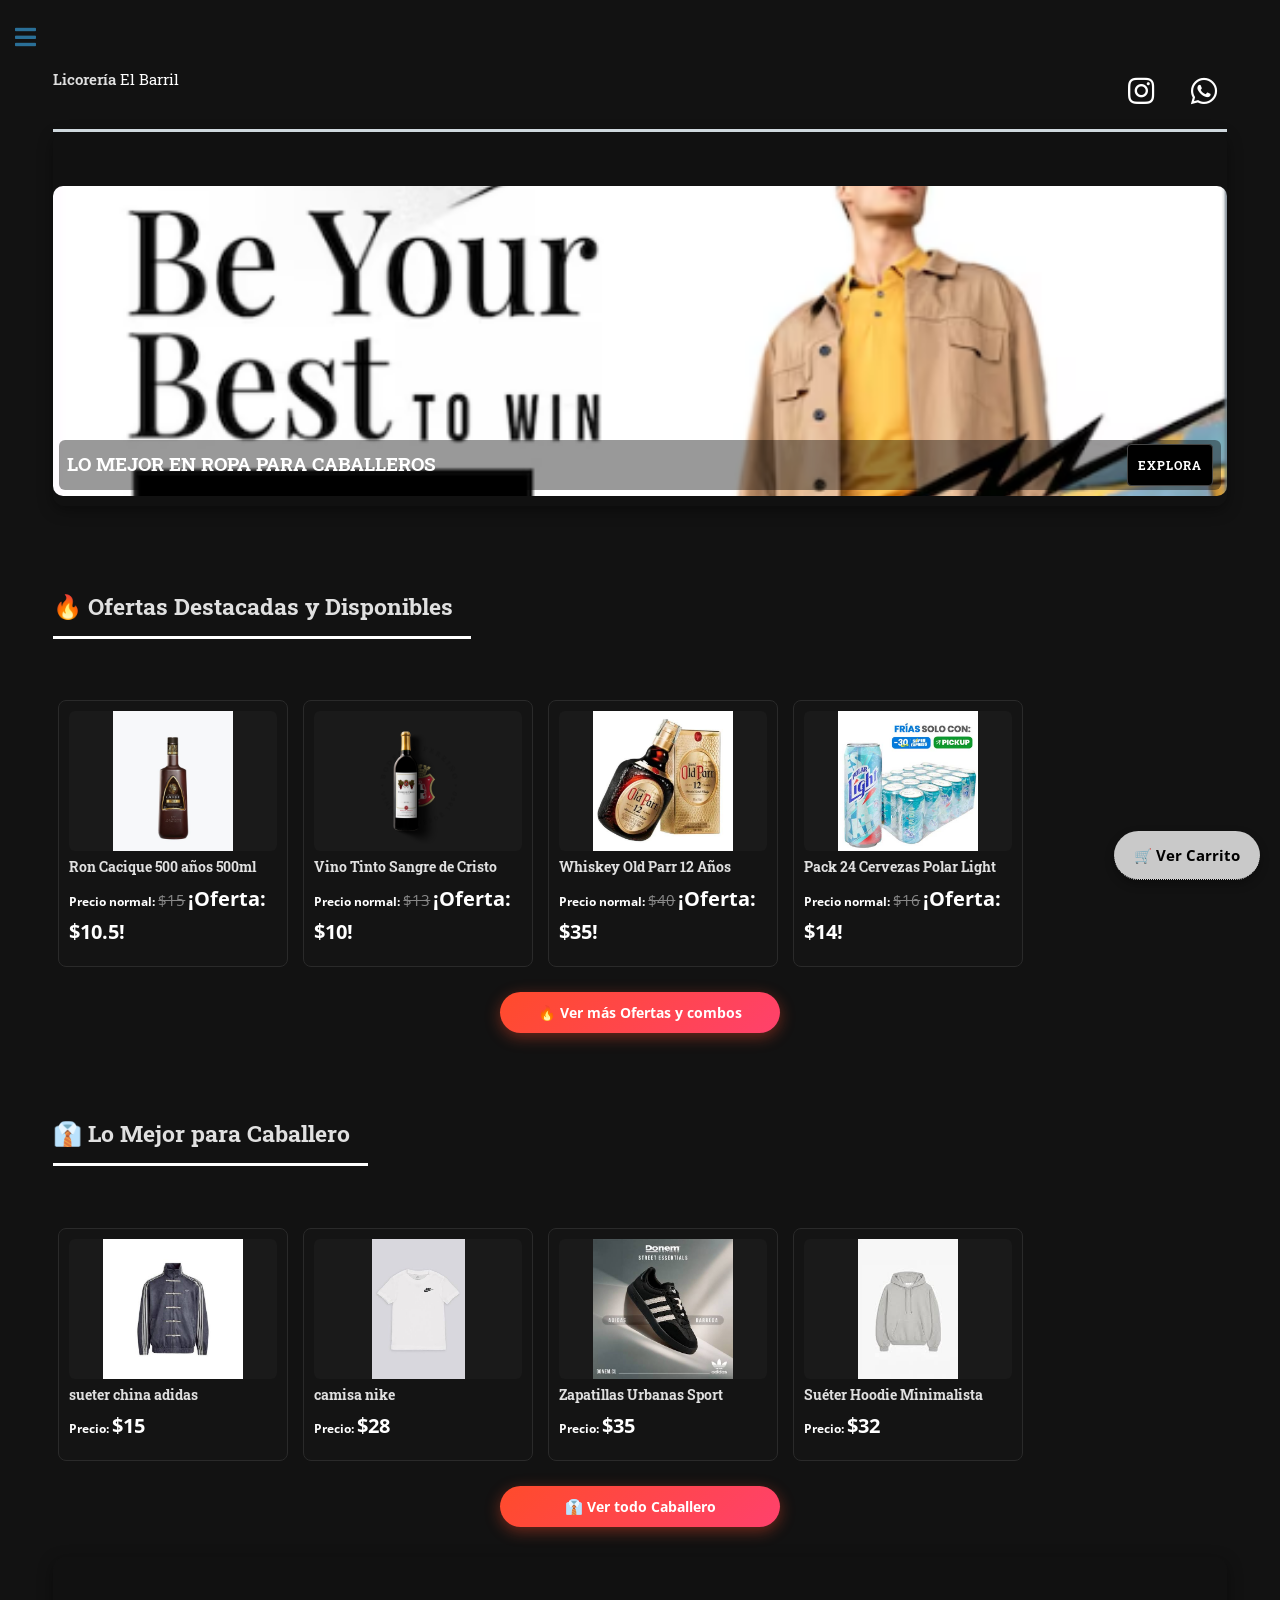
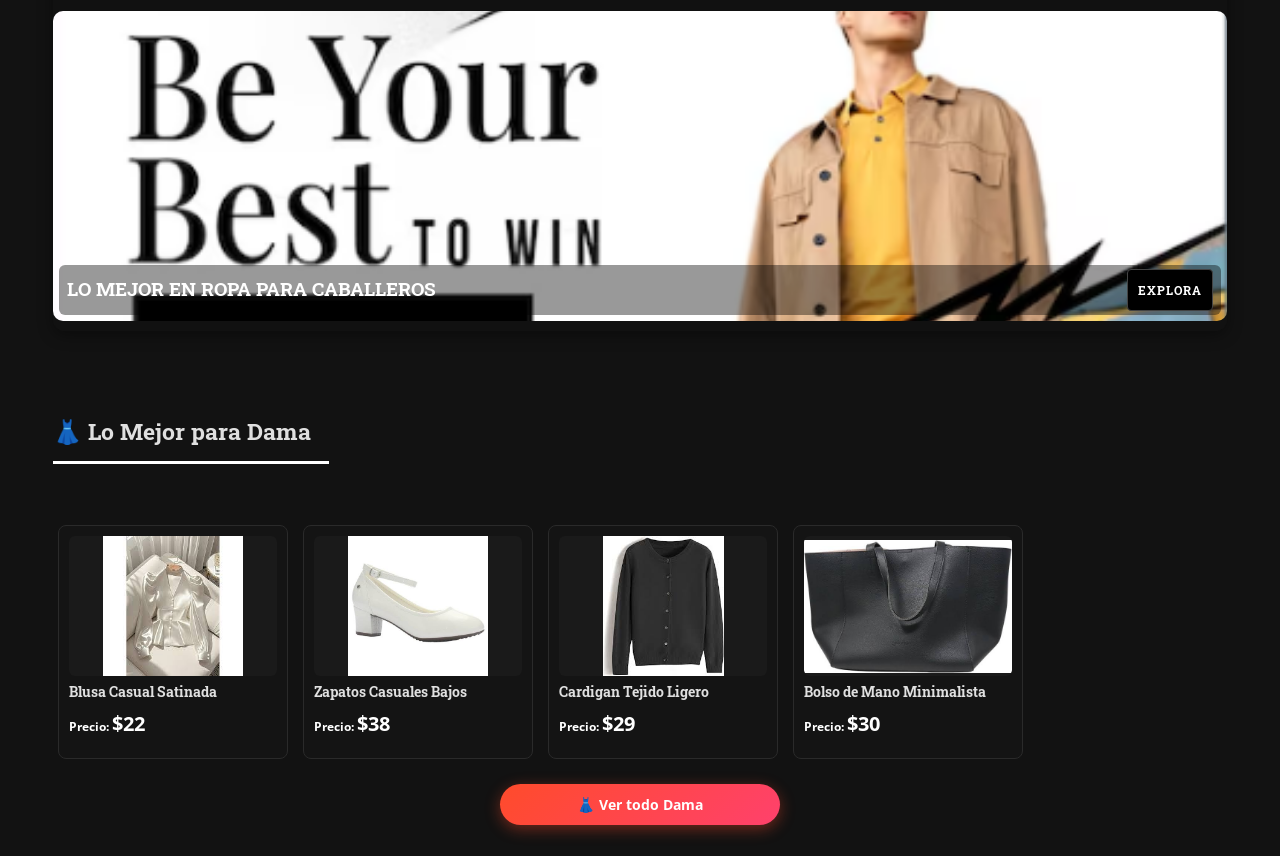
==== commit c714c099: "Actualización de mi tienda" ====
--- a/index.html
+++ b/index.html
@@ -94,6 +94,7 @@
                     <option value="todas">Todas las marcas</option>
                     <option value="zara">Zara</option>
                     <option value="nike">Nike</option>
+                     <option value="adidas">adidas</option>
                     <option value="levis">Levi's</option>
                 </select>
             </div>
@@ -104,6 +105,7 @@
                 <select id="filtro-color">
                     <option value="todos">Todos los colores</option>
                     <option value="blanco">Blanco</option>
+                      <option value="Gris">Gris</option>
                     <option value="negro">Negro</option>
                     <option value="azul">Azul</option>
                 </select>
--- a/assets/css/custom.css
+++ b/assets/css/custom.css
@@ -37,7 +37,7 @@
     position: absolute !important;
     top: 12px !important;
     right: 12px !important;
-    background:   rgb(255, 255, 255) !important;
+    background:   rgb(236, 0, 0) !important;
     color: #000000 !important;
     border: 1px solid #444 !important;      /* Opcional: un borde sutil para que luzca como caja */
     border-radius: 6px !important;          /* <-- CAMBIADO: De 50% (círculo) a 6px (cuadrado con esquinas redondeadas) */
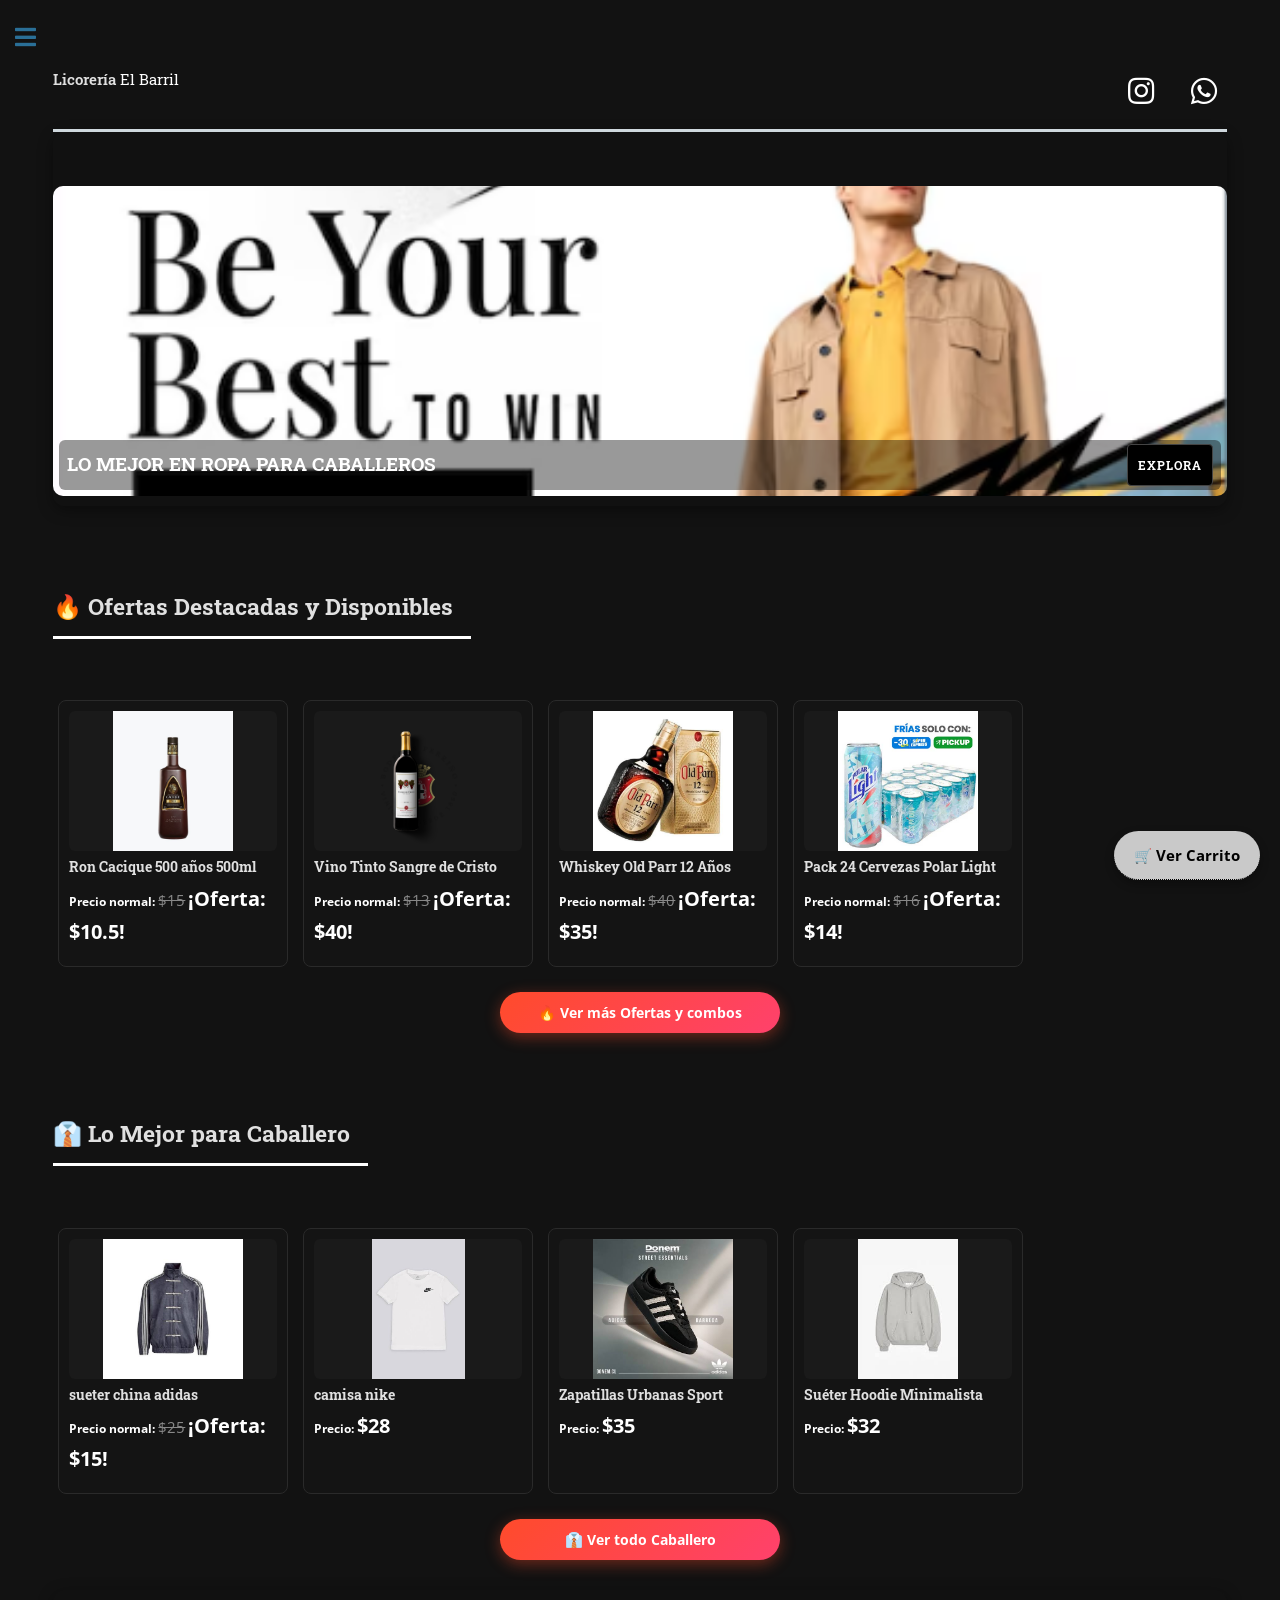
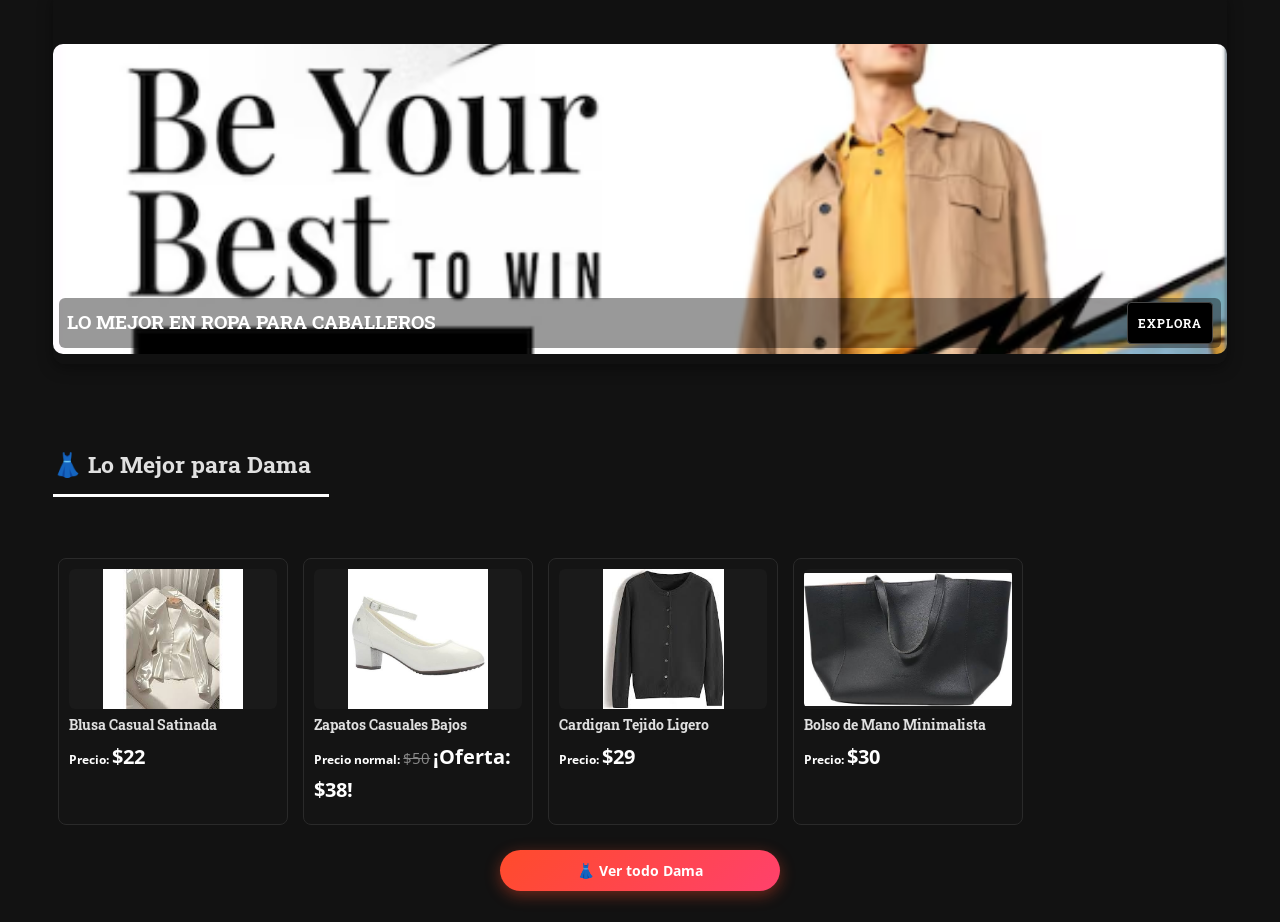
==== commit 7ea1dff3: "Actualización de mi tienda" ====
--- a/index.html
+++ b/index.html
@@ -81,6 +81,7 @@
                 <label>Precio:</label>
                 <select id="filtro-precio">
                     <option value="todos">Todos los precios</option>
+                    <option value="ofertas">🔥 Solo Ofertas</option>
                     <option value="bajo">Menos de $20</option>
                     <option value="medio">$20 - $50</option>
                     <option value="alto">Más de $50</option>
@@ -118,7 +119,7 @@
                             <!-- SECCIÓN PRINCIPAL: CATÁLOGO DE OFERTAS (Directo al grano) -->
                            <section class="seccion-carrusel-home bloque-home"> 
                                 <header class="major">
-                                    <h2>🔥 Ofertas Destacadas y combos</h2>
+                                    <h2>🔥 Ofertas Destacadas en rones</h2>
                                 </header>
                                 <!-- Contenedor con la clase para carrusel horizontal -->
                                 <div class="carrusel-productos-container">
@@ -128,7 +129,7 @@
                                 </div>
                                 <!-- BOTÓN DE VER MÁS -->
                                 <div id="seccion-ver-mas" style="text-align: center; margin: 40px 0; display: none;">
-                                    <a href="index.html?cat=ofertas" class="btn-respirar-fuerte">🔥 Ver más Ofertas y combos</a>
+                                    <a href="index.html?cat=rones-ofertas" class="btn-respirar-fuerte">🔥 Ver más Ofertas y combos</a>
                                  </div>
                             </section>
 
@@ -220,6 +221,7 @@
                 <li><a href="index.html?cat=caballero-zapatos">Zapatos</a></li>
                 <li><a href="index.html?cat=caballero-sueteres">Suéteres</a></li>
                 <li><a href="index.html?cat=caballero-accesorios">Accesorios</a></li>
+                <li><a href="index.html?cat=caballero-ofertas">🔥 Ofertas Exclusivas para Caballero</a></li>
                 <li><a href="index.html?cat=caballero">Ver todo Caballero</a></li>
             </ul>
         </li>
@@ -232,6 +234,7 @@
                 <li><a href="index.html?cat=dama-zapatos">Zapatos</a></li>
                 <li><a href="index.html?cat=dama-sueteres">Suéteres</a></li>
                 <li><a href="index.html?cat=dama-accesorios">Accesorios</a></li>
+                 <li><a href="index.html?cat=dama-ofertas">🔥 Ofertas Exclusivas para Dama</a></li>
                 <li><a href="index.html?cat=dama">Ver todo Dama</a></li>
             </ul>
         </li>
@@ -240,7 +243,7 @@
         <li>
             <span class="opener">Licores y Bebidas</span>
             <ul>
-                <li><a href="index.html?cat=ofertas">🔥 Ofertas y Combos</a></li>
+                <li><a href="index.html?cat=rones-ofertas">🔥 Ofertas Destacadas de rones</a></li>
                 <li><a href="index.html?cat=rones">Rones</a></li>
                 <li><a href="index.html?cat=whiskeys">Whiskeys</a></li>
                 <li><a href="index.html?cat=cervezas">Cervezas</a></li>
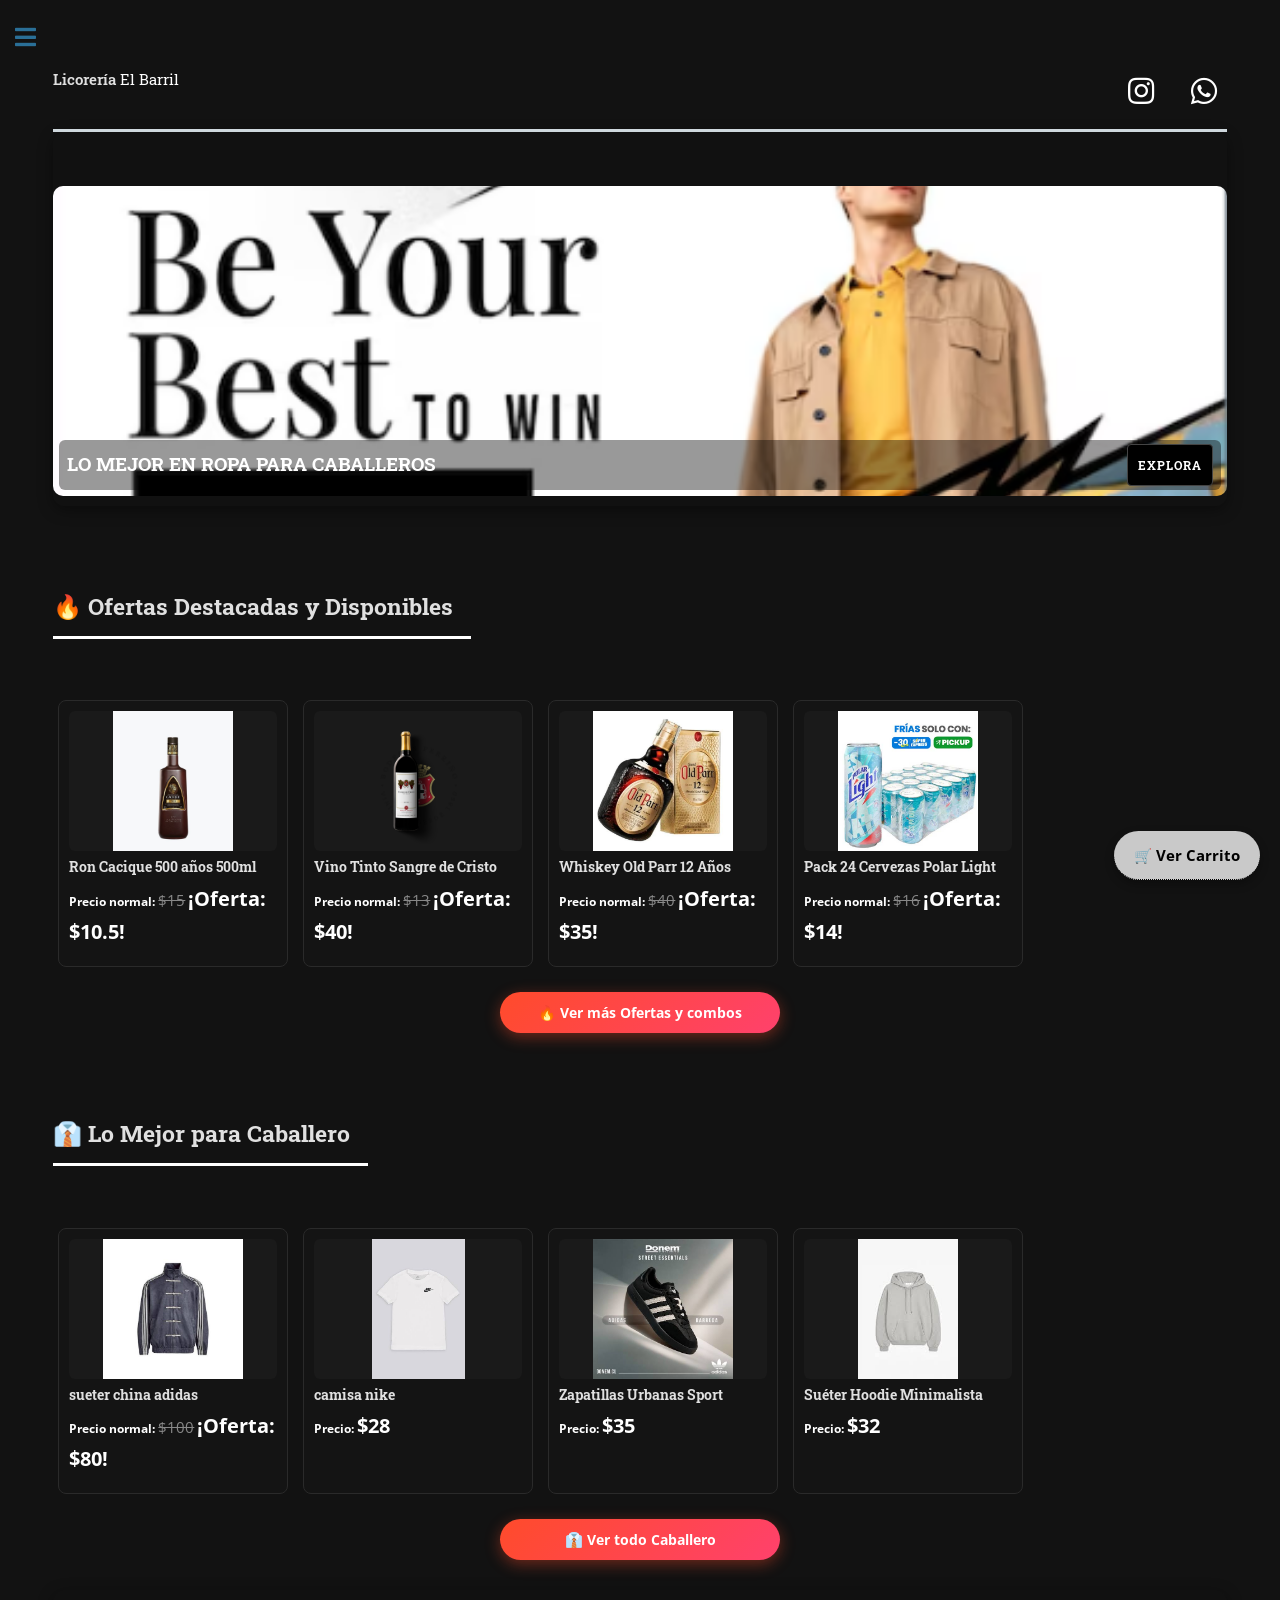
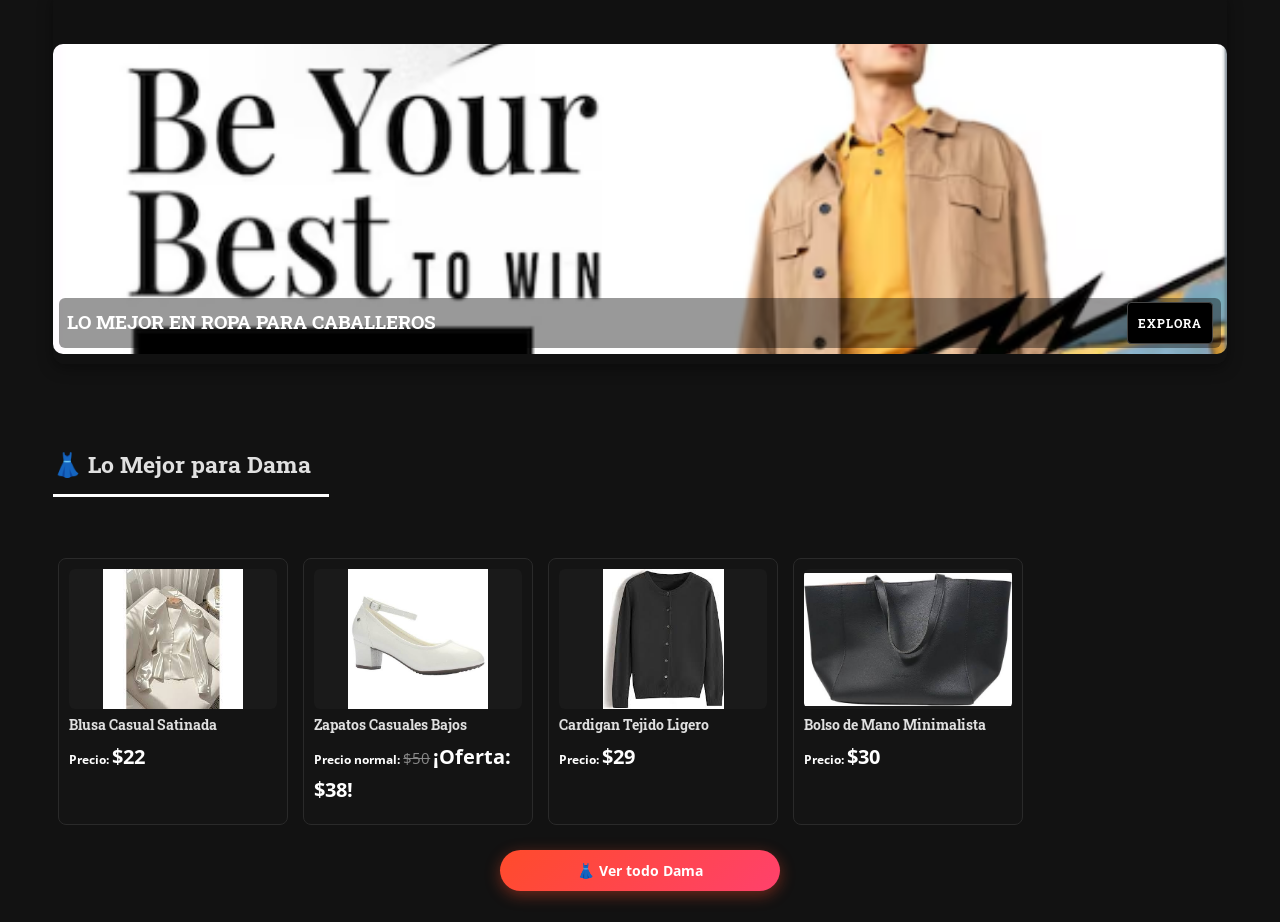
==== commit 2cf27dd8: "Actualización de mi tienda" ====
--- a/index.html
+++ b/index.html
@@ -129,7 +129,7 @@
                                 </div>
                                 <!-- BOTÓN DE VER MÁS -->
                                 <div id="seccion-ver-mas" style="text-align: center; margin: 40px 0; display: none;">
-                                    <a href="index.html?cat=rones-ofertas" class="btn-respirar-fuerte">🔥 Ver más Ofertas y combos</a>
+                                    <a href="index.html?cat=licores-ofertas" class="btn-respirar-fuerte">🔥 Ver más Ofertas y combos</a>
                                  </div>
                             </section>
 
@@ -243,7 +243,7 @@
         <li>
             <span class="opener">Licores y Bebidas</span>
             <ul>
-                <li><a href="index.html?cat=rones-ofertas">🔥 Ofertas Destacadas de rones</a></li>
+                <li><a href="index.html?cat=licores-ofertas">🔥 Ofertas Destacadas de licores</a></li>
                 <li><a href="index.html?cat=rones">Rones</a></li>
                 <li><a href="index.html?cat=whiskeys">Whiskeys</a></li>
                 <li><a href="index.html?cat=cervezas">Cervezas</a></li>
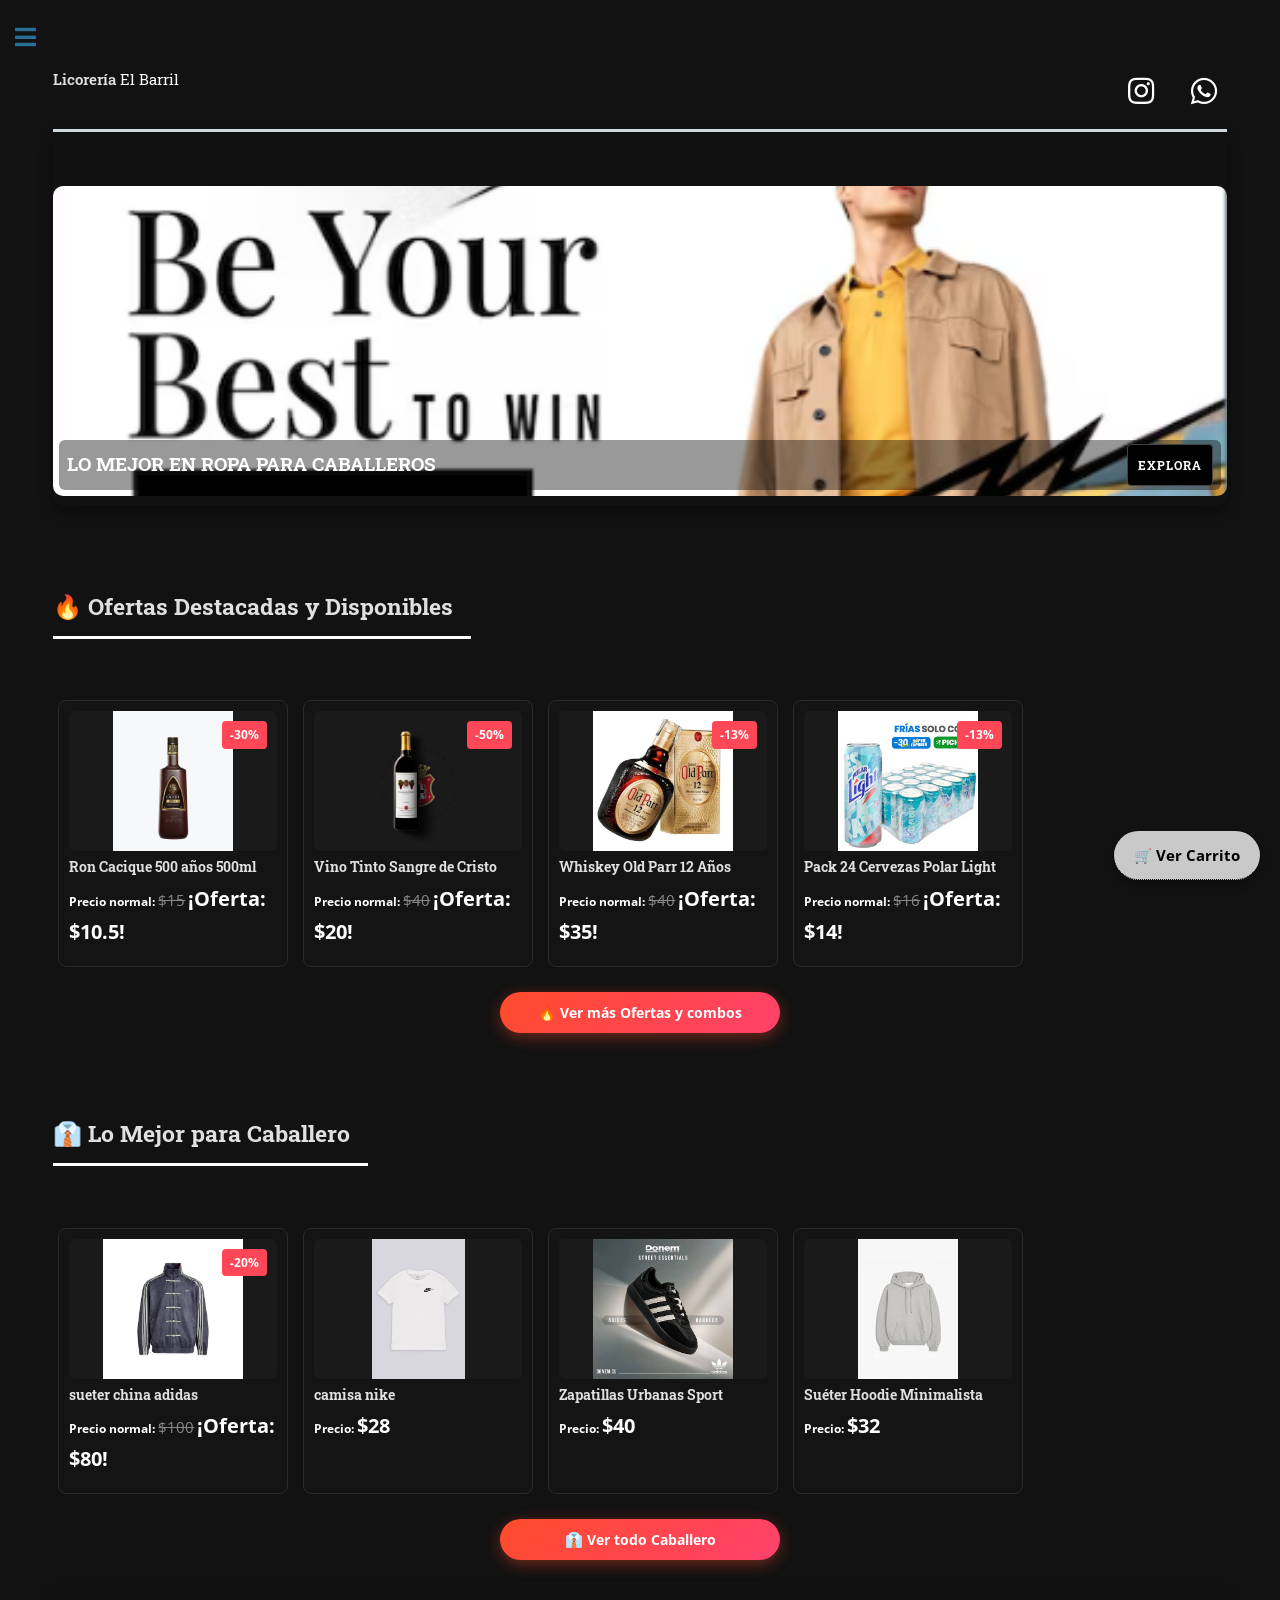
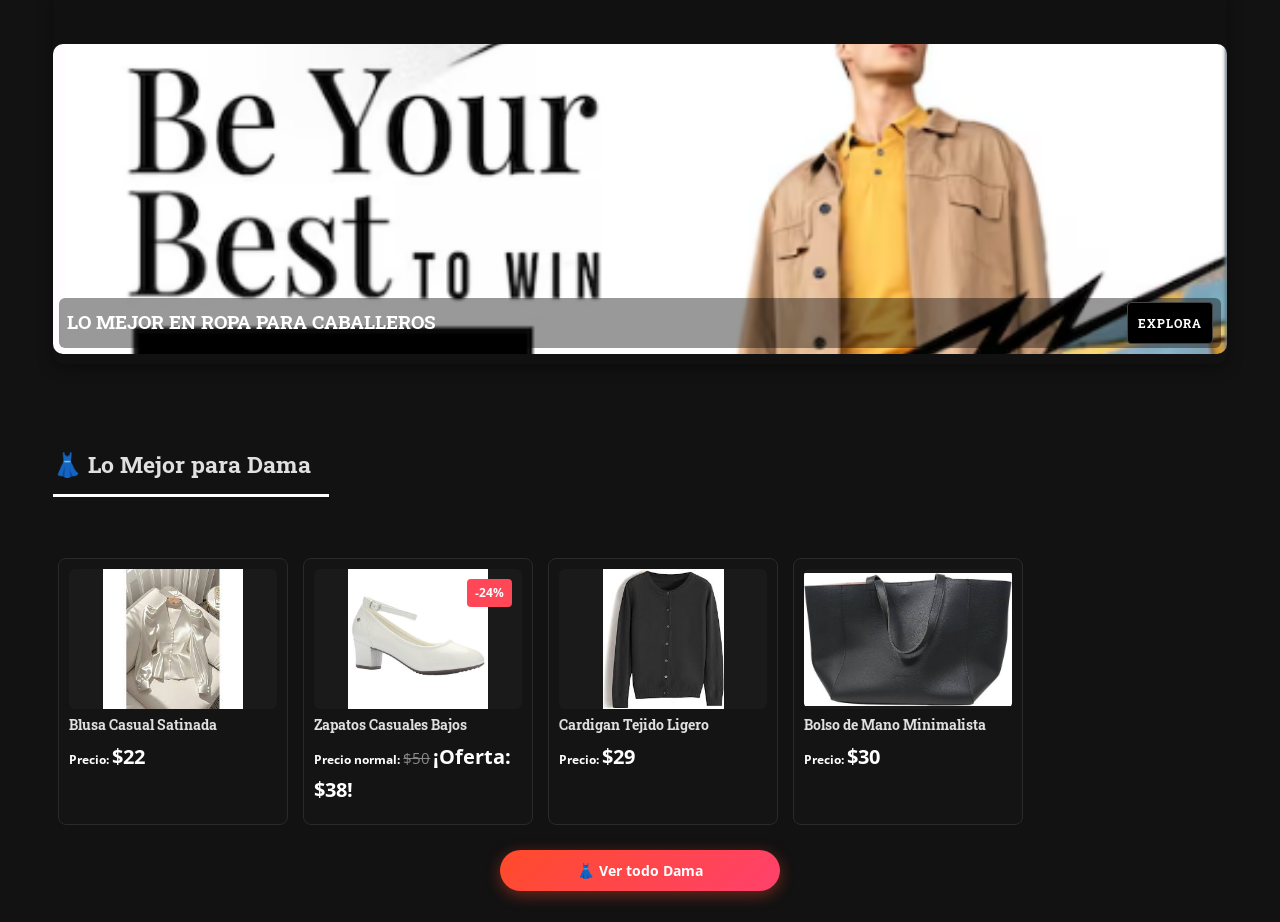
==== commit ae2a0caa: "Actualización de mi tienda" ====
--- a/index.html
+++ b/index.html
@@ -35,6 +35,8 @@
                             <!-- Carrito Flotante -->
                             <a href="carrito.html" class="btn-carrito-flotante">
                                 🛒 Ver Carrito
+                                <span id="contador-carrito-flotante" class="cart-badge">0</span>
+
                             </a>
                               
                               <!-- bilboard banner de arriba  -->
@@ -252,7 +254,7 @@
             </ul>
         </li>
 
-        <li><a href="carrito.html">Ver Carrito 🛒</a></li>
+       <li><a href="carrito.html">Ver Carrito 🛒 </a></li>
     </ul>
 </nav>
                             <!-- Section: Contacto Rápido -->
--- a/assets/css/custom.css
+++ b/assets/css/custom.css
@@ -336,6 +336,26 @@
     transform: translateY(-2px);
 }
 
+/* css del contador de carrito para que aparezca cuantos productos llevamos  */
+.cart-badge {
+    position: absolute;
+    top: -8px;    /* Lo sube hacia la esquina superior */
+    right: -8px;  /* Lo mueve hacia la esquina derecha */
+    
+    background-color: #ff4757;
+    color: white;
+    border-radius: 50%;
+    
+    padding: 2px 6px;
+    font-size: 11px;
+    font-weight: bold;
+    
+    display: inline-flex;
+    align-items: center;
+    justify-content: center;
+    min-width: 20px;
+    height: 20px;
+}
 
 /* ========================================================================== */
 /* 3. COMPORTAMIENTO DE CARRUSEL HORIZONTAL (SOLO EN EL INICIO) */
@@ -386,6 +406,24 @@
     font-size: 0.95rem;
     font-weight: normal;
     color: #888;
+}
+/* ETIQUETA DEL PORCENTAJE DE  DESCUENTO EN LAS IMAGENES */
+
+.image {
+    position: relative; /* Obligatorio para que la etiqueta se ubique bien dentro de la caja de la imagen */
+}
+
+.badge-descuento {
+    position: absolute;
+    top: 10px;
+    right: 10px;
+    background-color: #ff4757; /* Color rojo llamativo de oferta */
+    color: white;
+    padding: 4px 8px;
+    font-size: 12px;
+    font-weight: bold;
+    border-radius: 4px;
+    z-index: 2; /* Para asegurarnos de que quede por encima de la foto */
 }
 
 /* ========================================== */
